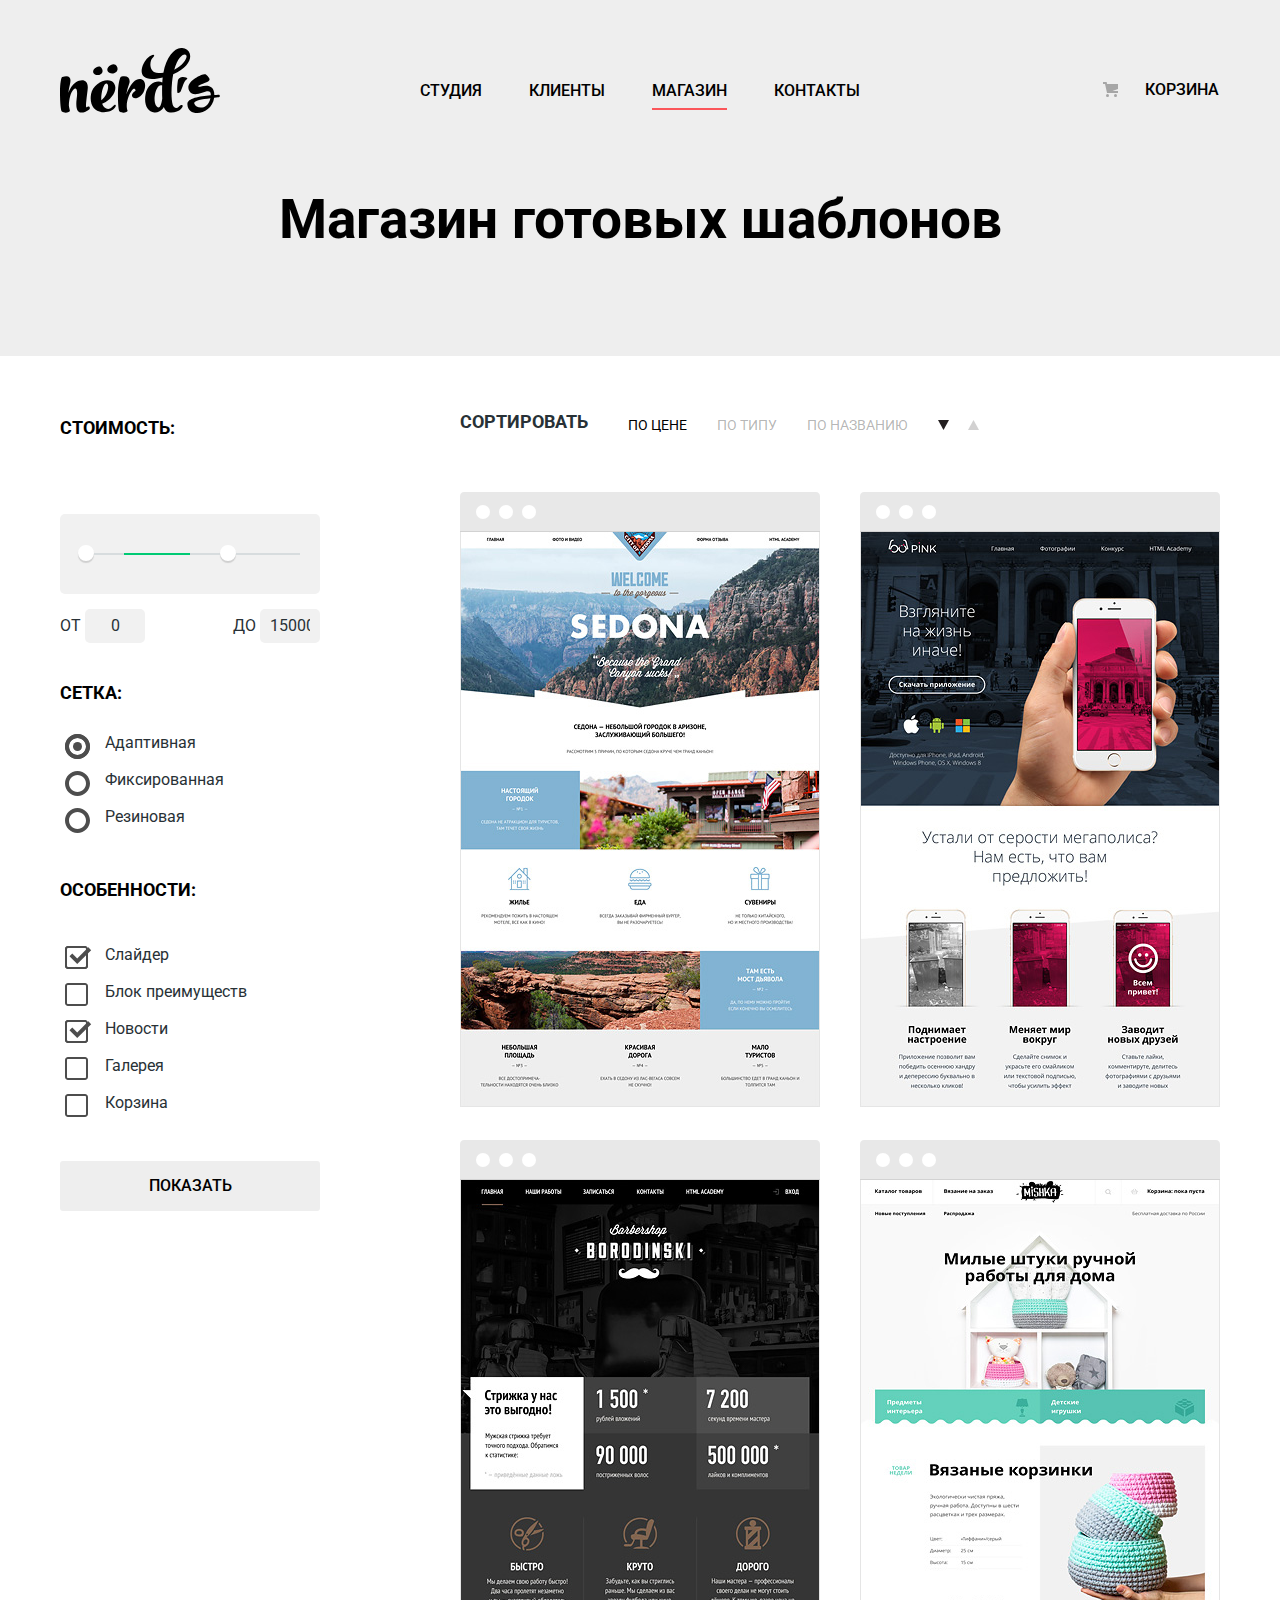
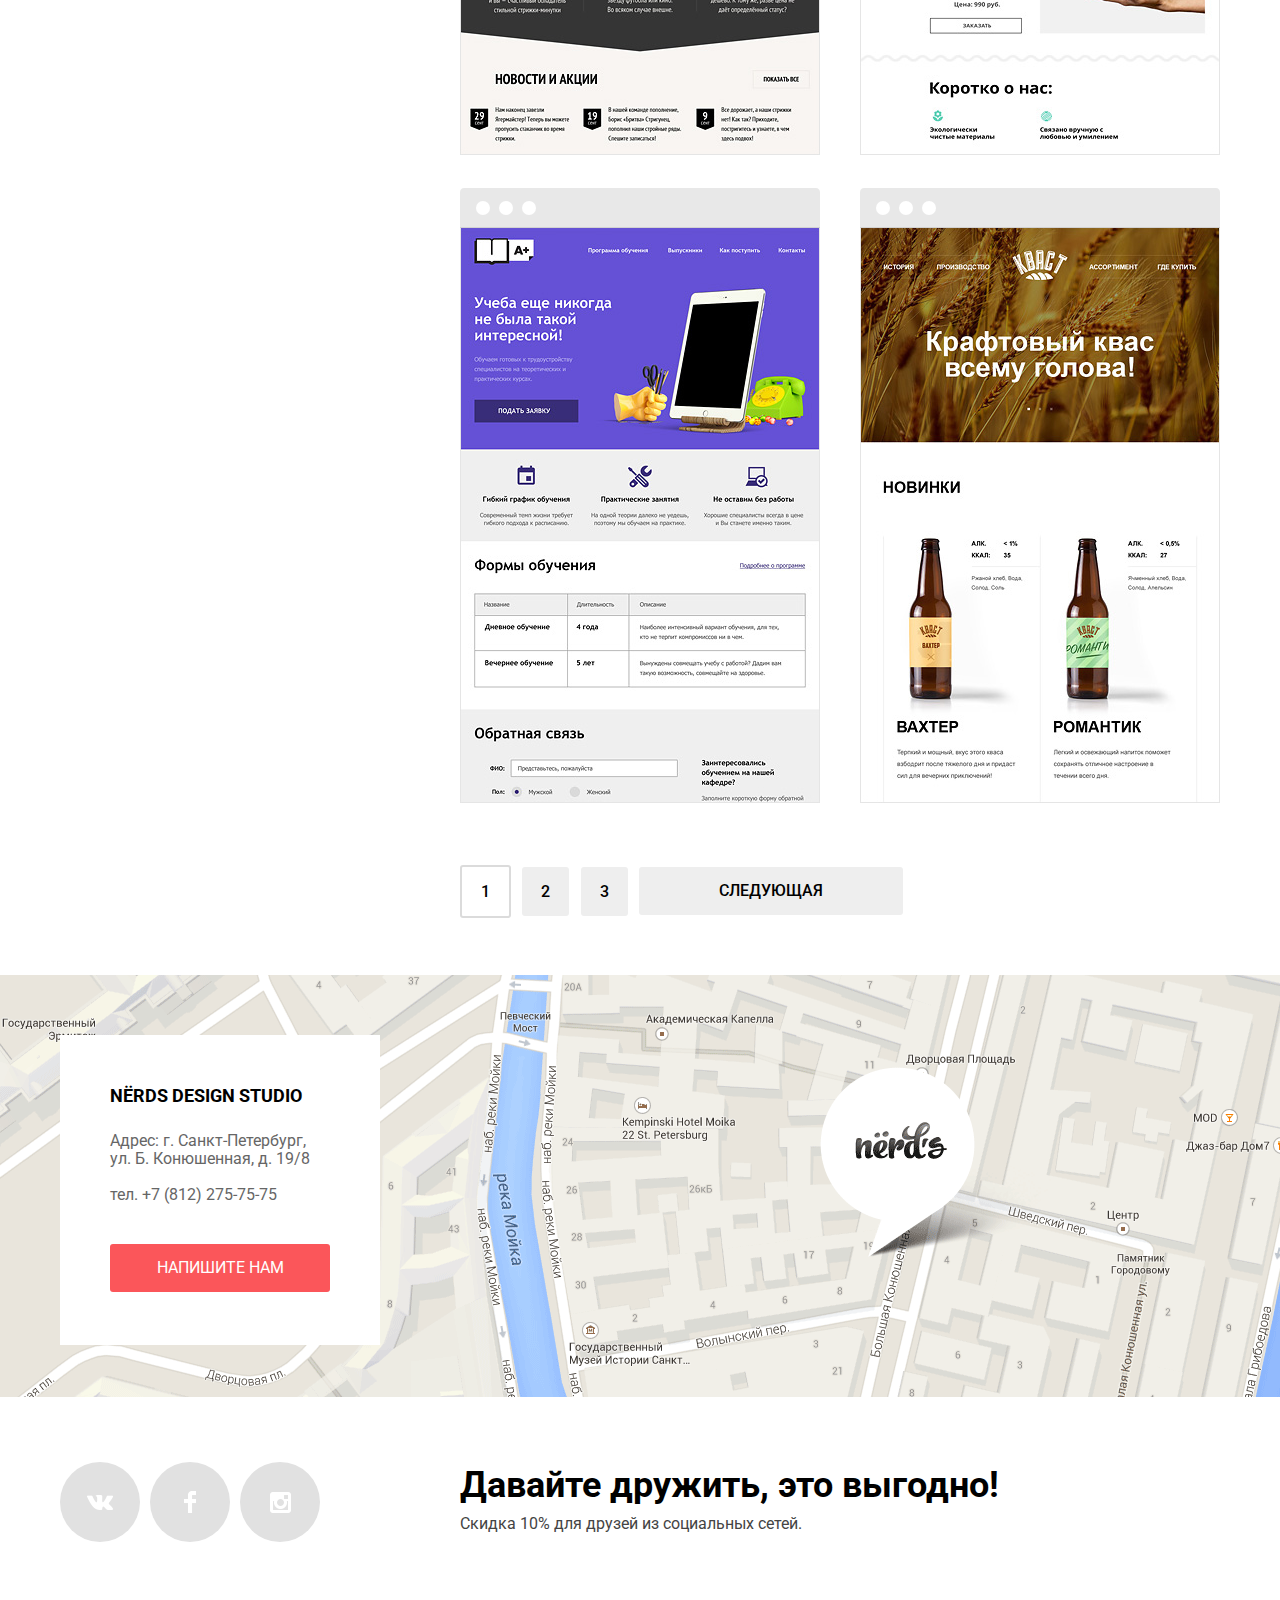
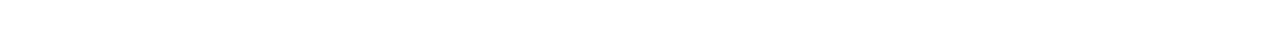
==== catalog.html @ 0da01874 "поправила по замечаниям" ====
<!DOCTYPE html>
<html lang="ru">
  <head>
    <meta charset="utf-8">
    <title>HTML Academy: Нёрдс</title>
    <link href="https://fonts.googleapis.com/css?family=Roboto:400,500,700&amp;subset=cyrillic" rel="stylesheet">
    <link href="css/normalize.css" rel="stylesheet">
    <link href="css/style.css" rel="stylesheet">
  </head>
  <body class="inner-page">
    <header class="main-header">


      <nav class="main-nav container">
        <a class="main-header-logo" href="index.html">
          <img src="img/nerds-logo.svg" width="160" height="65" alt="Логотип студии Нёрдс" >
        </a>
        <ul class="site-nav">
          <li><a href="studio.html">Студия</a></li>
          <li><a href="clients.html">Клиенты</a></li>
          <li class="site-navigation-current"><a href="catalog.html">Магазин</a></li>
          <li><a href="contacts.html">Контакты</a></li>
        </ul>
        <ul class="user-nav">

          <li class="cart"><a class="login-link" href="cart.html">Корзина</a></li>
        </ul>
      </nav>
    </header>

    <main>
      <h1 class="page-title">Магазин готовых шаблонов</h1>
      <div class="container-wrapp container">
        <section class="filters">
          <div class="filters-form">

            <form class="sort-site" name="price" action="https://echo.htmlacademy.ru" method="post">
              <fieldset class="filters-cost-site">
              <legend><h2>Стоимость:</h2></legend>
              <div class="range-filter">
                <div class="range-controls">
                  <div class="scale">
                    <div class="bar" style="margin-left: 20%; width: 30%"></div>
                  </div>
                  <div class="toggle toggle-min"></div>
                  <div class="toggle toggle-max"></div>
                </div>
                <div class="price-controls">
                  <label class="min-price">от <input name="min-price" type="text" value="0"></label>
                  <label class="max-price">до <input name="max-price" type="text" value="15000"></label>
                </div>
              </div>
            </fieldset>

            <fieldset class="filters-site-type">
              <legend><h2>Сетка:</h2></legend>
              <ul>
                <li class="site-type">
                    <input class="visually-hidden filter-input filter-input-radio"" type="radio" name="site-type-check" id="site-adapt" value="adapt" checked>
                    <label class="filters-radio" for="site-adapt"><span class="radio-indicator">Адаптивная</span ></label>
                </li>
                <li class="site-type">
                    <input class="visually-hidden filter-input filter-input-radio" type="radio" name="site-type-check" id="site-fix" value="fix">
                    <label class="filters-radio" for="site-fix"><span class="radio-indicator">Фиксированная</span></label>
                </li>
                <li class="site-type">
                    <input class="visually-hidden filter-input filter-input-radio" type="radio" name="site-type-check" id="syte-elastic" value="elastic">
                    <label class="filters-radio" for="syte-elastic">Резиновая</label>
                </li>
              </ul>
            </fieldset>

            <fieldset class="filters-features">
              <legend><h2>Особенности:</h2></legend>
              <ul>
                <li class="site-type">
                 <input class="visually-hidden filter-input filter-input-checkbox" type="checkbox" name="features-slider" id="filters-features-slider" checked>
                 <label for="filters-features-slider">Слайдер</label>
                </li>
                <li class="site-type">
                  <input class="visually-hidden filter-input filter-input-checkbox" type="checkbox" name="features-featuresblock" id="filters-features-featuresblock">
                  <label for="filters-features-featuresblock">Блок преимуществ</label>
                </li>
                <li class="site-type">
                  <input class="visually-hidden filter-input filter-input-checkbox" type="checkbox" name="features-news" id="filters-features-news" checked>
                  <label for="filters-features-news">Новости</label>
                </li>
                <li class="site-type">
                  <input class="visually-hidden filter-input filter-input-checkbox" type="checkbox" name="features-galery" id="filters-features-galery">
                  <label for="filters-features-galery">Галерея</label>
                </li>
                <li class="site-type">
                  <input  class="visually-hidden filter-input filter-input-checkbox" type="checkbox" name="features-cart" id="filters-features-cart">
                  <label for="filters-features-cart">Корзина</label>
                </li>
              </ul>
            </fieldset>

          <button type="submit" class="button button-grey">ПОКАЗАТЬ</button>
          </form>
        </div>

      </section>



      <section class="catalog">
        <h2 class="visually-hidden">Список макетов</h2>

        <div class="filters-catalog-wrapp">
          <div class="filters-sort">
            <p>Сортировать</p>
            <ul class="filters-sort-list">
              <li class="current-filtr"><a href="#">По цене</a></li>
              <li><a href="#">По типу</a></li>
              <li><a href="#">По названию</a></li>
              <li class="current-filtr"><a class="down" href="#"></a></li>
              <li><a class="up" href="#"></a></li>
            </ul>
          </div>


          <ul class="catalog-list">
            <li class="catalog-item">
              <img src="img/img-sedona.jpg" width="360" height="576" alt="Макет Sedona, сайт для туристов">
              <div class="catalog-modal">
                  <a href="catalog-item.html"><h3>Sedona</h3></a>
                  <p>Информационный сайт <br> для туристов</p>
                  <a class="button  button-red" href="#">9 900 РУБ.</a>
              </div>
            </li>

            <li class="catalog-item">
              <img src="img/img-pink.jpg" width="360" height="576" alt="Макет Pink APP, продуктовый лендинг приложений">
              <div class="catalog-modal">
                  <a href="catalog-item.html"><h3>Pink APP</h3></a>
                  <p>Продуктовый лендинг<br>
                   приложения для iOS и Android</p>
                  <a class="button button-red" href="#">9 900 РУБ.</a>
              </div>
            </li>

            <li class="catalog-item">
              <img src="img/img-barbershop.jpg" width="360" height="576" alt="Макет Barbershop,сайт салона красоты для мужчин">
              <div class="catalog-modal">
                  <a href="catalog-item.html"><h3>Barbershop</h3></a>
                  <p>Сайт салоны красоты. <br> Для мужчин, да.</p>
                  <a class="button button-red" href="#">9 900 РУБ.</a>
              </div>
            </li>

            <li class="catalog-item">
              <img src="img/img-mishka.jpg" width="360" height="576" alt="Макет MISHKA, интернет-магазин вязаных игрушек">
                <div class="catalog-modal">
                  <a href="catalog-item.html"><h3>MISHKA</h3></a>
                  <p>Интернет-магазин <br>вязаных игрушек</p>
                  <a class="button button-red" href="#">9 900 РУБ.</a>
                </div>
            </li>

            <li class="catalog-item">
              <img src="img/img-aplus.jpg" width="360" height="576" alt=" Макет A Plus, лендинг курсов повышения квалификации">
              <div class="catalog-modal">
                  <a href="catalog-item.html"><h3>A Plus</h3></a>
                  <p>Лендинг курсов повышения <br>квалификации</p>
                  <a class="button button-red" href="#">9 900 РУБ.</a>
              </div>
            </li>

            <li class="catalog-item">
              <img src="img/img-kvast.jpg" width="360" height="576" alt="Макет Кваст, промосайт производителя кваса">
              <div class="catalog-modal">
                  <a href="catalog-item.html"><h3>КВАСТ</h3></a>
                  <p>Промо-сайт производителя <br>крафтового кваса</p>
                  <a class="button button-red" href="#">9 900 РУБ.</a>
              </div>
            </li>
          </ul>

          <ul class="pagination-list">
            <li class="pagination-item pagination-item-current"><a href="#">1</a></li>
            <li class="pagination-item"><a href="#">2</a></li>
            <li class="pagination-item"><a href="#">3</a></li>
            <li class="pagination-item"><a class="last-item" href="#">Следующая </a></li>
          </ul>
        </div>
      </section>
</div>





      <div class="contacts-info">
        <div class="container container-relative">

          <div class="adress">
              <h2 class="visually-hidden">Контактная информация</h2>
              <b>NЁRDS DESIGN STUDIO</b>
              <p> Адрес: г. Санкт-Петербург,<br>
               ул. Б. Конюшенная, д. 19/8<br>
               <br>
               тел. +7 (812) 275-75-75
              </p>
              <a class="button button-adres" href="#">Напишите нам</a>
          </div>
        </div>

        <img  src="img/nerds-map.png" width="1440" height="422" alt="Карта проезда" >
      </div>

    </main>

    <footer class="main-footer container">
      <div class="footer-wrap">

          <ul class="footer-social">
              <li><a class="social-button vk-icon" href="#">
                <p class="visually-hidden">Вконтакте</p></a>
              </li>
              <li><a class="social-button fb-icon" href="#">
                <p class="visually-hidden">Фейсбук</p></a>
              </li>
              <li><a class="social-button insta-icon" href="#">
                 <p class="visually-hidden">Инстаграм</p></a>
              </li>
          </ul>

        <div class="footer-friends-sale">
         <p class="footer-friends">Давайте дружить, это выгодно!</p>
         <p class="footer-sale">Скидка 10% для друзей из социальных сетей.</p>
        </div>
      </div>
    </footer>

    <section class="modal form-post">
      <div class="modal-wrap">
        <h2>Напишите нам</h2>
        <button class="modal-close" type="button"><span class="visually-hidden">Закрыть</span></button>
      </div>

      <form class="form-post-list" action="https://echo.htmlacademy.ru" method="post">
        <div class="form-post-wrapp">
          <p class="post-item">
            <label for="user-name">Ваше имя:</label>
            <input type="text" name="user-name" id="user-name"  autofocus placeholder="Имя Фамилия" >
          </p>

          <p class="post-item">
            <label for="user-mail">Ваш e-mail:</label>

            <input type="email" name="user-mail" id="user-mail" placeholder="email@example.com">
          </p>
      </div>

        <p class="post-item">
          <label for="text-letter">Текст письма:</label>

          <textarea name="text-letter" id="text-letter" rows="4" placeholder="В свободной форме"></textarea>
        </p>

        <button class="button button-post" type="submit" name="form-post" value="Отправлено из почтовой формы сайта">Отправить</button>
      </form>


    </section>


  </body>
</html>
---- css/style.css ----
body {
  margin: 0;
  padding: 0;
  min-width: 1180px;
  font-family: 'Roboto', Arial, sans-serif;
  font-size: 16px;
  line-height: 24px;
  font-weight: 400;
  color: #283136;
}
        *,
*::before,
  *::after {
 box-sizing: inherit;
}

a {
  text-decoration: none;
}

.main-header {
  background: #eeeeee;
  width: 100%;
  padding-top: 33px;
  margin: auto;
}
.container {
  width: 1180px;
  padding: 10px;
  margin: 0 auto;

  box-sizing: border-box;
}

.main-nav {
  font-size: 16px;
  line-height: 30px;
  font-weight: 500;
  color: #000000;
  display: flex;
  /*align-items: center;*/
  justify-content: space-between;
  padding-top: 15px;
  margin: auto;
  /*outline: 2px solid black;*/
 }

.main-nav a {
  color: #000000;
}

.main-header-logo {
  width: 160px;
  height: 65px;
  margin-bottom: 0px;
}

.site-nav {
  width: 480px;
  display: flex;
  padding-top: 28px;
  padding-left: 0;
  padding-right: 40px;
  justify-content: space-between;
  /*align-items: flex-end;*/
}

.user-nav {
  width: 120px;
  padding-top: 27px;
  padding-left: 0;
  display: block;
  justify-content: space-between;
}
.user-nav li{
  width: 100%;
}

.site-nav,
.user-nav {
  position: relative;
  display: flex;
  justify-content: space-between;
  list-style: none;
  text-transform: uppercase;
  margin: 0;
  /*padding: 0;*/
}

.site-nav a,
.user-nav a {
  color: #000000;
}

.site-navigation-current {
  color: #000000;
}

.site-navigation-current {
  position: relative;
}

.site-navigation-current a[href] {
  pointer-events: none;
}

.site-navigation-current::after {
  content: "";

  position: absolute;
  right: 20px;
  bottom: 3px;
  left: 0;

  width: 100%;
  height: 2px;

  background-color: #fb565a;
}

.site-nav a:hover,
.user-nav a:hover {
  color: #fb565a;
}

.site-nav a:active,
.site-nav a:focus,
.user-nav a:active,
.user-nav a:focus {
 color: rgba(0, 0, 0, 0.302);
}

.main-header-logo:hover {
  opacity: 0.8;
}

.main-header-logo:active,
.main-header-logo:focus {
  opacity: 0.3;
}

.user-nav .login-link{
  position: relative;
  padding-left: 45px;
 /* padding: 30px;*/
}

.login-link::before {
  content: "";
  position: absolute;
  top: 2px;
  left: 3px;

  width: 17px;
  height: 17px;

  background-image: url("../img/cart-icon.svg");
  background-repeat: no-repeat;
  background-position: 0 0;
}

/*Слайдер*/

.motto {
  position: relative;
  background-color: #eeeeee;

}
.motto-wrap {
  margin-bottom: 60px;
}

.motto-controls {
  position: absolute;
  left: 50%;
  bottom: 115px;
  z-index: 100;

  width: 160px;
  height: 18px;

  text-align: center;
  font-size: 0;
  transform: translateX(-50%);
}

.motto-controls label{
  position: relative;

  display: inline-block;
  width: 18px;
  height: 18px;
  padding: 8px;

  border-radius: 50%;
  cursor: pointer;
  box-sizing: content-box;
}

.motto-controls label::after {
  content: "";

  position: absolute;
  top: 8px;
  left: 8px;
  z-index: 1;

  width: 18px;
  height: 18px;

  background: #ffffff;
  border-radius: 50%;
  box-sizing: content-box;
}

.motto-list {
  margin: 0px;
  padding: 0px;

  list-style: none;
}

.motto-list-item{
  display: none;
  padding: 59px 0 85px 0;
}

.motto-list-item:nth-child(1) {
  background-image: url("../img/slide1.png");
  background-repeat: no-repeat;
  background-position: 93% 0px;
}
.motto-list-item:nth-child(2) {
  background-image: url("../img/slide2.png");
  background-repeat: no-repeat;
  background-position: 100% 0;
}

.motto-list-item:nth-child(3) {
  background-image: url("../img/slide3.png");
  background-repeat: no-repeat;
  background-position: 100% 20px;
}

#product-1:checked ~ .motto-list .motto-list-item:nth-child(1) {
  display: block;
}

#product-2:checked ~ .motto-list .motto-list-item:nth-child(2) {
  display: block;
}

#product-3:checked ~ .motto-list .motto-list-item:nth-child(3) {
  display: block;
}

#product-1:checked ~ .motto-controls .motto-controls-item--1::before,
#product-2:checked ~ .motto-controls .motto-controls-item--2::before,
#product-3:checked ~ .motto-controls .motto-controls-item--3::before {
  content: "";
  position: absolute;
  left: 50%;
  top: 50%;
  z-index: 2;
  width: 4px;
  height: 4px;
  margin: -4px;
  background-color: inherit;
  border: 2px solid #c1c1c1;
  border-radius: 50%;
  box-sizing: content-box;
}

.motto-header {
  max-width: 600px;
  margin: 0px;
  margin-bottom: 27px;

  font-size: 55px;
  font-weight: 500;
  line-height: 55px;

}
.motto-list-item p{
  max-width: 430px;
  margin: 0px;
  margin-bottom: 38px;
}

.motto-btn {
  display: block;
  width: 240px;
  padding: 13px 0;

  font: inherit;
  font-size: 16px;
  line-height: 18px;

  color: #ffffff;
  text-transform: uppercase;
  text-align: center;
  text-decoration: none;

  background-color: #fb565a;
  border-radius: 3px;
  border: none;

}

.motto-btn:hover,
.motto-btn:focus {
  background-color: #e74246;
}

.motto-btn:active {
  color: rgba(255, 255, 255, 0.302);
  background-color: #d7373b;
  box-shadow: 0 3px rgba(0, 0, 0, 0.1) inset;
}

/*второй этаж*/

.service {
  list-style: none;
  text-align: left;
  margin-bottom: 105px;
}

.service-list {
  width: 1100px;
  display: flex;
  list-style: none;
  margin-left: 0px;
  margin-top: 0px;
  margin-bottom: 0px;
  padding: 0px;
  justify-content: space-between;
  }

.service-list-item {
  display: flex;
  width: 300px;
  flex-direction: column;
  margin-right: 3px;
}


/*.service-list-item h3{

}*/
.service-list-item img{
  margin-bottom: 25px;
}

.service-header {

  margin: 0;
  margin-bottom: 15px;
  font-size: 24px;
  line-height: 30px;
  color: rgb(0, 0, 0);
  font-weight: bold;
  text-transform: uppercase;
}
.service-list-item p{
  margin-top:0px;
  margin-bottom: 32px;
  /*padding-left: 2px;*/
}



.button {
  display: block;
  width: 160px;

  padding: 13px 0;
  font: inherit;
  font-size: 16px;
  line-height: 18px;
  font-weight: 500;

  color: #ffffff;
  text-transform: uppercase;
  text-align: center;
  text-decoration: none;


  background-color: #fb565a;
  border-radius: 3px;
  border: none;

}

.button-red {
  font: inherit;
  color: #ffffff;
  background-color: #fb565a;
}

.button-red:hover,
.button-red:focus {
  background-color: #e74246;
}
.button-red:active {
  color: rgba(0, 0, 0, 0.302);
  background-color: #d7373b;
  box-shadow: inset 0 3px ;
}

.button-green {
  font: inherit;
  color: #ffffff;
  background-color: #00ca74;
}
.button-green:hover,
.button-green:focus {
  background-color: #00bc6c;
}
.button-green:active {
  color: rgba(0, 0, 0, 0.302);
  background-color: #00aa62;
  box-shadow: inset 0 3px #009958;
}

.button-yellow {
  font: inherit;
  color: #ffffff;
  background-color: #efc84a;
}
.button-yellow:hover,
.button-yellow:focus {
  background-color: #eab534;
}
.button-yellow:active {
  color: rgba(0, 0, 0, 0.302);
  background-color: #e5a722;
  box-shadow: inset 0 3px #ce961f;
}


.about-facts-wrapp {
  display: flex;
  justify-content: space-between;
  position: relative;
  margin-bottom: 33px;
}
.about-facts-wrapp::before{
  content: "";
  position: absolute;
  bottom: 485px;
  left:0px;
  width: 100%;
  height: 2px;
  background-color:#f4f4f4;
}
.about {
  display: flex;
  flex-direction: column;
  width: 660px;
  padding-top: 30px;
  margin: 0px;
}
.about-header {
  font-weight: bold;
  font-size: 16px;
  line-height: 1.5;
  margin: 0px;
  margin-bottom: 25px;
  text-transform: uppercase;
  text-align: left;
}
.about p{
  margin:0px;
  margin-bottom: 37px;
}
.about-loud b {
  font-size: 45px;
  line-height: 45px;
  margin: 0px;
  margin-bottom: 30px;
  color: rgb(0, 0, 0);
  font-weight: bold;
  text-align: left;
}


.about-list{
  margin: 0;
  padding: 0px;
  list-style: none;
  position: relative;
}
.about-item {
  margin-left: 35px;
  margin-bottom: 24px;
}
.item1::before {
  content: "";
  position: absolute;
  top:11px;
  left:1px;
  width: 25px;
  height: 2px;
  background-color: red;
}
.item2::before {
  content: "";
  position: absolute;
  top:58px;
  left:1px;
  width: 25px;
  height: 2px;
  background-color: red;
}
.item3::before {
  content: "";
  position: absolute;
  top:106px;
  left:1px;
  width: 25px;
  height: 2px;
  background-color: #fb565a;
}

/*.facts-wrapp{
  margin-bottom: 98px;
  /*outline: 2px solid red;*/
}*/

.facts {
  width: 360px;
}
.facts img{
  margin-bottom: 26px;
  padding: 0;
  padding-bottom: 8px;

}

.facts p{
  font-size: 16px;
  line-height: 24px;
  color: rgb(0, 0, 0);
  font-weight: bold;
  margin: 0px;
  margin-bottom: 25px;
  text-align: center;
  text-transform: uppercase;
}
.percent {
  font-size: 25px;
}
.facts-list {
  width: 360px;
}
.facts-list th{
  width: auto;
  font-size: 45px;
  line-height: 10.6px;
  color: rgb(0, 0, 0);
  font-weight: bold;
  margin-top: 0px;
  padding: 30px 0px;
  margin-bottom: 28px;
  text-align: left;


}

.facts-list td {
  padding-top: 7px;
  font-size: 16px;
  line-height: 18px;
  color: #283136;
  width: 121px;

}


.partners{
  margin-bottom: 40px;
}

.partners-list {
  list-style: none;
  position: relative;
  width: 100%;
  margin: 0px;
  margin-right: 0px;
  padding-top: 0px;
  padding-right: 0px;
  padding-bottom: 0px;
  padding-left: 0px;
  display: flex;
  justify-content: space-between;
  align-items: center;
}
.partners-list::after{
  content: "";
  position: absolute;
  bottom: 5px;
  left:0px;
  width: 100%;
  height: 2px;
  background-color:#f4f4f4;
}
.partners-list::before{
  content: "";
  position: absolute;
  top: -3px;
  left:0px;
  width: 100%;
  height: 2px;
  background-color:#f4f4f4;
}

.partners-item{
  display: flex;
  position: relative;
}
.logo1::before {
  content: "";
  position: absolute;
  top:61px;
  left: 277px;
  width: 2px;
  height: 51px;
  background-color:#f4f4f4;
}
.logo2::before {
  content: "";
  position: absolute;
  top:61px;
  left: 277px;
  width: 2px;
  height: 51px;
  background-color:#f4f4f4;
}
.logo3::before {
  content: "";
  position: absolute;
  top: 61px;
  left: 277px;
  width: 2px;
  height: 51px;
  background-color:#f4f4f4;

}
.partners-logo {
  display: block;
  opacity: 0.2;
}

.partners-logo:hover {
  opacity: 1;
}

.partners-logo:active,
.partners-logo:focus {
  opacity: 0.1;
}



.container-relative {
   position: relative;
}

.adress {
  box-sizing: border-box;
  width: 320px;
  height: 310px;
  padding: 46px 50px;
  position: absolute;
  top: 80px;
  background: #ffffff;
}

.contacts-info{

  margin-bottom: 48px;
}
.contacts-info img {
  overflow: hidden;
  background-position: center;
}
.adress b {
  display: block;
  margin-bottom: 21px;
  font-size: 18px;
  line-height: 30px;
  color: rgb(0, 0, 0);
  font-weight: bold;
  text-transform: uppercase;
  text-align: left;
}

.adress p{
  font-size: 16px;
  line-height: 18px;
  color: #666666;
  margin: 0px;
  margin-bottom: 40px;
}
.button-adres{
   display: block;
  width: 220px;
  padding: 15px 0;

  font: inherit;
  font-size: 16px;
  line-height: 18px;

  color: #ffffff;
  text-transform: uppercase;
  text-align: center;
  text-decoration: none;

  background-color: #fb565a;
  border-radius: 3px;
  border: none;

}

.button-adres:hover,
.button-adres:focus {
  background-color: #e74246;
}

.button-adres:active {
  color: rgba(255, 255, 255, 0.302);
  background-color: #d7373b;
  box-shadow: 0 3px rgba(0, 0, 0, 0.1) inset;
}


.footer-wrap {
  display: flex;
  justify-content: space-between;
  width: 960px;
}
.footer-social {
  position: relative;
  list-style: none;
  display: flex;
  flex-wrap: wrap;
  justify-content: space-between;
  width: 260px;
  margin: 0;
  padding: 0;
}

.social-button{
  display: flex;
  align-items: center;
  justify-content: center;
  width: 80px;
  height: 80px;
  background-color: #e1e1e1;
  border-radius: 50%;
}
.social-button a {
  color: #e1e1e1;
}
.vk-icon::before{
  content: "";
  position: absolute;

  width: 26px;
  height: 15px;

  background-image: url("../img/vk-icon.png");

}

.fb-icon::before{
  content: "";
  position: absolute;

  width: 12px;
  height: 22px;

  background-image: url("../img/fb-icon.png");

}

.insta-icon::before{
  content: "";
  position: absolute;

  width: 21px;
  height: 21px;

  background-image: url("../img/insta-icon.png");

}

.social-button:hover,
.social-button:focus {
  background-color: #e74246;
}

.social-button:active{
  background-color: #d7373b;
  box-shadow: inset 0 5px #c13135;
}


.social-button:focus::before,
.social-button:active::before {
  opacity:0.3;
}

.footer-friends-sale{
  width: 560px;
  padding-top: 5px;
  text-align: left;

}

.footer-friends {
  font-size: 36px;
  line-height: 36px;
  color: rgb(0, 0, 0);
  font-weight: bold;
  margin-bottom: 10px;
  margin-top: 0px;
 }

.footer-sale {
  font-size: 16px;
  line-height: 22px;
  color:#444444;
  margin-top: 0px;
  margin-bottom: 87px;
}

/*Всплывающая почтовая форма*/
.form-post {
  display: none;
  position: fixed;
  box-sizing: border-box;
  top: 40px;
  left: 50%;
  margin-left: -449px;
  width: 960px;
  height: 600px;
  padding: 68px 98px;
  background-color: #ffffff;
  box-shadow: 0 0 50px rgba(0, 0, 0, 0.7);

}
.modal-wrap {
  width: 780px;
  display: flex;
  justify-content: space-between;
  margin-bottom: 40px;
}


.modal-close {
  position: absolute;
  top: 49px;
  right: 33px;
  padding: 30px 80px;
  width: 21px;
  height: 21px;

  border: 0;

  cursor: pointer;
  background-color: transparent;
}

.modal-close::before {
  content: "";

  position: absolute;
   width: 21px;
  height: 21px;
  background-image: url("../img/close-cross.svg");
  background-color: #ffffff;
  opacity:0.3;
}
.modal-close:hover::before,
.modal-close:focus::before {
  opacity: 1;
}

.form-post h2{
  font-size: 45px;
  line-height: 45px;
  text-align: left;
  margin:0;

}
.form-post-wrapp {

  width: 760px;
  display: flex;
  justify-content: space-between;
  margin-bottom: 35px;

}
.post-item {
  margin: 0;
  padding: 0;
}

.post-item input[type="text"],
.post-item input[type="email"] {
  display: flex;
  flex-wrap: wrap;
  margin: 0;
  width: 360px;
  padding-top: 10px;
  padding-left: 12px;
  padding-right: 15px;
  padding-bottom: 10px;

  font: inherit;

}
.post-item label{
  display: block;
  margin-bottom: 10px;
  font-size: 16px;
  line-height: 18px;
  font-weight: bold;
  color: #000000;
}
.post-item input {
  background-color: transparent;
  border: 2px solid #d7dcde;
}
.post-item input:hover
{
  border: 2px solid #b4b9bb;
  outline:none;
}
.post-item input:focus,
.post-item input:active {
  border: 2px solid #000000;
  outline:none;
}
.post-item input:invalid {
  border: 2px solid #e74246;
  color: #e74246;
}

.post-item textarea{
  box-sizing: border-box;
  width: 760px;
  padding-top: 9px;
  padding-left: 15px;
  padding-right: 15px;
  padding-bottom: 9px;
  margin-bottom: 39px;
  color: #000000;
  font: inherit;

  background-color: transparent;
  border: 2px solid #d7dcde;
}
textarea::placeholder {
  color: #444444;
}
.post-item textarea:hover {
  border: 2px solid #b4b9bb;
  outline:none;
}
.post-item textarea:focus,
.post-item textarea:active {
  border: 2px solid #000000;
  outline:none;
}


.button-post {
  display: block;
  width: 260px;
  padding: 13px 0;

  font: inherit;
  font-size: 16px;
  line-height: 18px;

  color: #ffffff;
  text-transform: uppercase;
  text-align: center;
  text-decoration: none;

  background-color: #fb565a;
  border-radius: 3px;
  border: none;

}

.button-post:hover,
.button-post:focus {
  background-color: #e74246;
}

.button-post:active {
  color: rgba(255, 255, 255, 0.302);
  background-color: #d7373b;
  box-shadow: 0 3px rgba(0, 0, 0, 0.1) inset;
}

/*страница каталога*/

.page-title {
  font-size: 55px;
  color: #000000;
  width: 100%;
  line-height: 55px;
  margin-top: 0px;
  margin-bottom: 47px;
  padding-top: 69px;
  padding-bottom: 109px;
  text-align: center;
  background-color: #eeeeee;
}


.filters {
  margin-right: 10px;
}


.filters-cost-site {
  margin: 0;
  padding: 0;

  border: none;
}


.filters-form{
  display: flex;
  width: 260px;
  flex-direction: column;
 }
/*пример с демо*/

.filters fieldset {
  border: none;
  padding: 0;
  margin: 0;
  margin-bottom: 30px;
}
.filters fieldset:first-child {
  margin-bottom: 35px;
}

.filters legend {
  margin-bottom: 26px;

  font-size: 24px;
  line-height: 30px;
}
.filters ul {
  padding: 0;
  margin: 0;
  list-style: none;
  line-height: 18px;
}
.site-type {
  margin-bottom: 19px;
  padding-left: 45px;

}
.site-type label {
  position: relative;

  display: block;

  cursor: pointer;
  /*user-select: none;*/
}

.filter-input:hover + label,
.filter-input:focus + label {
  /*color: #663d15;*/
}
.filter-input-checkbox + label::before {
  content: "";
  position: absolute;
  left: -40px;
  top: 0;

  width: 23px;
  height: 23px;
  background-image: url("../img/checkbox-off.svg");
  background-repeat: no-repeat;
  background-position: 0 0;
}

.filter-input-checkbox:checked + label::after {
  content: "";

  position: absolute;
  left: -40px;
  top: 0;

  width: 27px;
  height: 23px;

  background-image: url("../img/checkbox-on.svg");
  background-repeat: no-repeat;
  background-position: 0 0;
}

.filter-input:disabled + label {
  color: #000000;

  opacity: 0.5;
}
.filter-input-radio + label::before {
  content: "";

  position: absolute;
  left: -40px;
  top: 0;

  width: 25px;
  height: 25px;

  background-image: url("../img/radio-off.svg");
  background-repeat: no-repeat;
  background-position: 0 0;
}

.filter-input-radio:checked + label::after {
  content: "";

  position: absolute;
  left: -40px;
  top: 0;

  width: 25px;
  height: 25px;

  background-image: url("../img/radio-on.svg");
  background-repeat: no-repeat;
  background-position: 0 0;
}


/*фильтр стоимости*/

.range-filter {
  width: 260px;
  /*margin-top: 38px;*/
}

.filter-cost-site legend {
  font-size: 18px;
  line-height: 24px;
  text-transform: uppercase;
  font-weight: 700;
}


.range-controls {
  position: relative;

  height: 80px;
  margin-bottom: 15px;
  padding-top: 39px;
  padding-right: 20px;
  padding-left: 20px;

  background-color: #f1f1f1;

  border-radius: 5px;
}

.range-controls .scale {
  height: 2px;

  background: #d7dcde;
}

.range-controls .bar {
  width: 70%;
  height: 2px;

  background: #00ca74;
}

.range-controls .toggle {
  position: absolute;
  top: 31px;
  left: 0;

  width: 4px;
  height: 4px;
  padding: 0;

  border: 8px solid #ffffff;
  background-color: #ababab;
  box-shadow: 0 2px 1px 0 #cfcfcf;
  border-radius: 50%;
  cursor: pointer;
}

.range-controls .toggle-min {
  left: 18px;
}

.range-controls .toggle-max {
  left: 160px;
}
.price-controls {
  font-size: 0;
}

.price-controls label {
  display: inline-block;
  width: 50%;

  font-size: 16px;
  text-transform: uppercase;
}
.price-controls input {
  width: 60px;
  padding: 8px 10px;

  font-family: Roboto, Arial, sans-serif;
  font-size: 16px;
  text-align: center;
  color: #283136;

  border: none;
  border-radius: 5px;
  background: #f1f1f1;
}

.max-price {
  text-align: right;
}
.sort-site {
  position: relative;
}


.button-grey {
    font: inherit;
    font-size: 16px;
    line-height: 18px;
    font-weight: 500;
    text-align: center;
    color: #000000;
    width: 260px;
    height: 50px;
    vertical-align: middle;
    text-transform: uppercase;
    background-color: #eeeeee;
}
.button-grey:hover,
.button-grey:focus{
  background-color: #dfdfdf;
}

.button-grey:active{
  background-color: #d5d5d5;
  color:rgba(0, 0, 0, 0.3);
  box-shadow: inset 0 3px ;
}


.filters fieldset{
  border: none;
}

.filters-site-type h2,
.filters-features h2,
.filters-cost-site h2 {
  margin-top: 0px;
  font-size: 18px;
  line-height: 30px;
  font-weight: bold;
  color: #000000;
  text-transform: uppercase;
}

.filters-cost-site h2 {
  margin-bottom: 45px;
  margin-top: 0px;
  padding: 0px;
}

.filters-site-type h2{
  margin-bottom: 0px;
}

/*каталог*/
.catalog {
  width: 760px;
  display: flex;
  flex-direction: column;
}
.catalog-list {
  list-style: none;

}
.filters-catalog-wrapp {
  width: 760px;
  display: flex;
  flex-direction: column;
  /*margin-left: 10px;*/
}
.filters-sort {
  width: 760px;
  display: flex;
  /*justify-content: space-between;*/
  align-items: center;
  margin-bottom: 96px;
  margin-top: 0px;

  font-size: 18px;
  line-height: 18px;
  font-weight: bold;
  text-transform: uppercase;
}
.filters-sort p{
  padding: 0px;
  margin: 0px;
  margin-bottom: 4px;
  margin-right: 30px;
}


.filters-sort-list{
  position: relative;
  list-style: none;
  width: 360px;
  padding: 0px;
  margin: 0px;

  display: flex;
  justify-content: space-between;
}
.filters-sort a{
  padding: 10px;
  font-size: 14px;
  line-height: 18px;
  font-weight: 400;
  color: rgba(0, 0, 0, 0.3);
  text-align: left;
  text-transform: uppercase;
}

.filters-sort-list a:hover,
.filters-sort-list a:focus {
  color: rgba(0, 0, 0, 0.6);
}

.filters-sort-list a:active {
  color: rgb(0, 0, 0);
}


.down::before {
  content: "";
  position: absolute;
  top: 5px;

  width: 11px;
  height: 10px;

  background-image: url("../img/icon-down-dir.svg");
  opacity: 0.2;
}
.down:hover::before,
.down:focus::before {
  opacity: 0.4;
}
.down:active::before {
  opacity: 1;
}

.up::before {
  content: "";
  position: absolute;
  top: 5px;

  width: 11px;
  height: 10px;

  background-image: url("../img/icon-up-dir.svg");
  opacity: 0.2;
}

.up:hover::before,
.up:focus::before {
  opacity: 0.4;
}
.up:active::before {
  opacity: 1;
}

.current-filtr a{
  color: #000000;
}
.current-filtr .up::before,
.current-filtr .down::before {
  opacity: 1;
}


.container-wrapp {
  display: flex;
  justify-content: space-between;
}

.catalog-list {
  width: 760px;
  display: flex;
  justify-content: space-between;
  flex-wrap: wrap;
  padding: 0px;
  margin: auto;
  margin-bottom: 5px;
}

.catalog-list h3 {
  font-size: 18px;
  line-height: 30px;
  font-weight: bold;
  color: #000000;
  text-transform: uppercase;
  text-align: center;
}

.catalog-item {
  position: relative;
  width: 360px;
  margin-bottom: 65px;
}
.catalog-item::before{
  content: "";
  position: absolute;
  width: 360px;
  height: 40px;
  background-image: url("../img/browser.svg");
  top:-39px;
  left:0;
  opacity: 0.12;
}

.catalog-item:hover::before,
.catalog-item:focus::before {
  opacity: 1;

}
.catalog-item:hover .catalog-modal,
.catalog-item:focus .catalog-modal {
  visibility: visible;
}
.model-page{

  flex-direction: column;
  width: 360px;

}

.catalog-modal {
  visibility: hidden;
  position: absolute;
  bottom: 10px;
  width: 360px;
  min-height: 230px;
  padding: 30px 60px 40px 60px;
  background-color: #eeeeee;

}

.catalog-item p{
  font-size: 16px;
  line-height: 18px;
  text-align: center;
  color: #666666;
  margin: auto;
  margin-bottom: 30px;
}
.catalog-list h3{
  margin:0;
  margin-bottom: 15px;
}
.catalog-item .button-red{
  width: 200px;
  margin: 0;
  margin-left: 20px;
  color: #ffffff;
}
.catalog-item .button-red:hover,
.catalog-item .button-red:focus {
  background-color: #e74246;
}
.catalog-item .button-red:active{
  background-color: #d7373b;
  box-shadow: inset 0 3px #c13135;
}


.pagination-list {
  list-style: none;
  display: flex;
  width: 443px;
  justify-content: space-between;
  margin-bottom: 30px;
  margin-top: 0px;
  padding: 0px;
  text-align: center;
}

.last-item{
  display: block;
  width: 264px;
  margin-top: -13px;
}

.pagination-item a{
  padding: 15px 19px;
  font-size: 16px;
  line-height: 18px;
  font-weight: 500;
  color: #000000;
  background-color: #eeeeee;
  border-radius: 3px;
  text-transform: uppercase;
}

.pagination-item a:hover,
.pagination-item a:focus {
  background-color: #dfdfdf;
}
.pagination-item a:active {
  color: rgba(0, 0, 0, 0.3);
  background-color: #d5d5d5;
  box-shadow: inset 0 3px ;
}
.pagination-item-current a{
  background-color: #ffffff;
  border: 2px solid #dbdbdb;
  color: #000000;
}

.visually-hidden:not(:focus):not(:active),
input[type="checkbox"].visually-hidden,
input[type="radio"].visually-hidden {
  position: absolute;

  width: 1px;
  height: 1px;
  margin: -1px;
  border: 0;
  padding: 0;

  white-space: nowrap;

  clip-path: inset(100%);
  clip: rect(0 0 0 0);
  overflow: hidden;
}
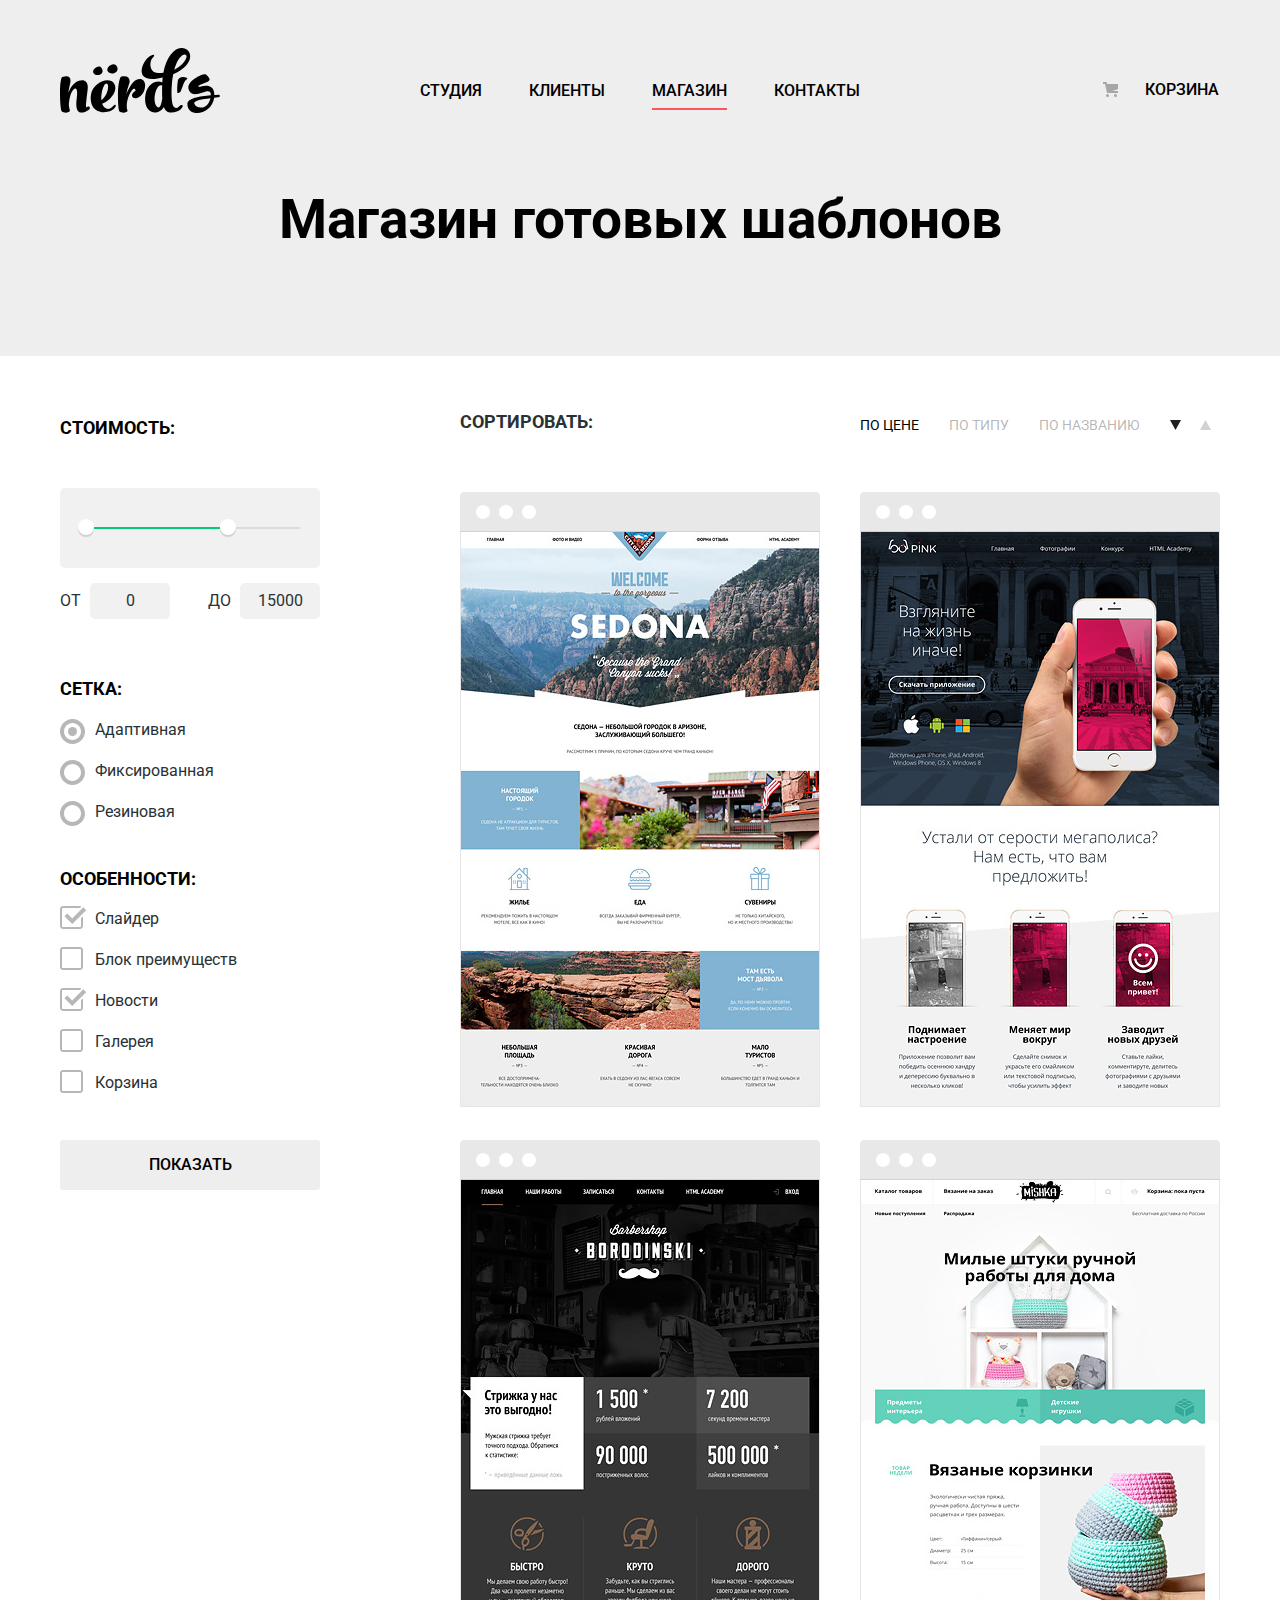
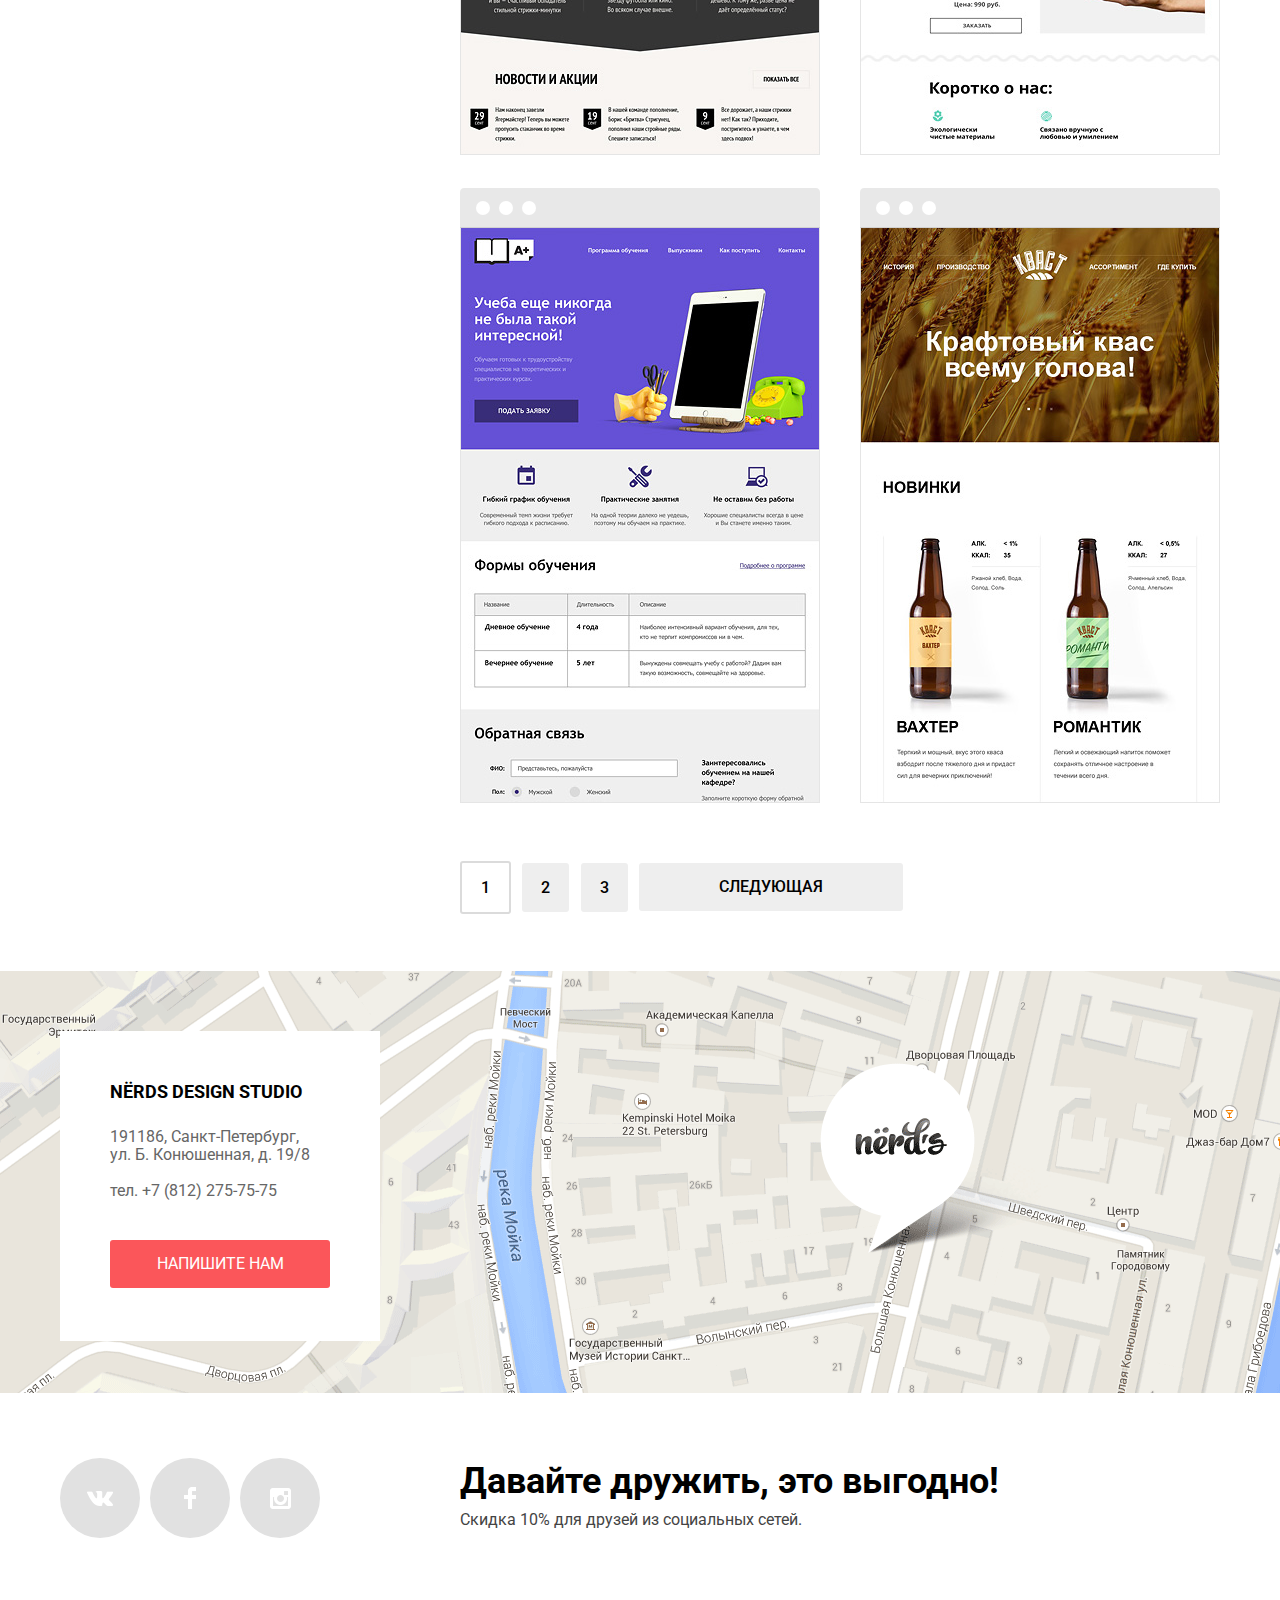
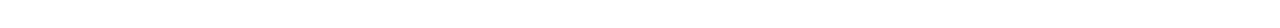
==== commit 4aede543: "еще поправила фильтр" ====
--- a/catalog.html
+++ b/catalog.html
@@ -40,7 +40,7 @@
               <div class="range-filter">
                 <div class="range-controls">
                   <div class="scale">
-                    <div class="bar" style="margin-left: 20%; width: 30%"></div>
+                    <div class="bar" style="width: 70%"></div>
                   </div>
                   <div class="toggle toggle-min"></div>
                   <div class="toggle toggle-max"></div>
@@ -109,7 +109,7 @@
 
         <div class="filters-catalog-wrapp">
           <div class="filters-sort">
-            <p>Сортировать</p>
+            <p>Сортировать:</p>
             <ul class="filters-sort-list">
               <li class="current-filtr"><a href="#">По цене</a></li>
               <li><a href="#">По типу</a></li>
@@ -196,9 +196,8 @@
 
           <div class="adress">
               <h2 class="visually-hidden">Контактная информация</h2>
-              <b>NЁRDS DESIGN STUDIO</b>
-              <p> Адрес: г. Санкт-Петербург,<br>
-               ул. Б. Конюшенная, д. 19/8<br>
+              <b>NЁRDS DESIGN STUDIO</b><p> 191186, Санкт-Петербург,<br>
+                ул. Б. Конюшенная, д. 19/8<br>
                <br>
                тел. +7 (812) 275-75-75
               </p>
--- a/css/style.css
+++ b/css/style.css
@@ -838,7 +838,7 @@
 
 /*Всплывающая почтовая форма*/
 .form-post {
-  display: none;
+  visibility: hidden;
   position: fixed;
   box-sizing: border-box;
   top: 40px;
@@ -1042,16 +1042,23 @@
   width: 260px;
   flex-direction: column;
  }
-/*пример с демо*/
+
 
 .filters fieldset {
   border: none;
   padding: 0;
   margin: 0;
-  margin-bottom: 30px;
+  margin-bottom: 20px;
 }
 .filters fieldset:first-child {
-  margin-bottom: 35px;
+  margin-bottom: 55px;
+}
+fieldset.filters-features {
+  margin-bottom: 25px;
+}
+
+.filters legend:first-child {
+  margin-bottom: 0px;
 }
 
 .filters legend {
@@ -1066,9 +1073,31 @@
   list-style: none;
   line-height: 18px;
 }
+.filters-site-type h2,
+.filters-features h2,
+.filters-cost-site h2 {
+  margin-top: 0px;
+  font-size: 18px;
+  line-height: 30px;
+  font-weight: bold;
+  color: #000000;
+  text-transform: uppercase;
+}
+
+.filters-cost-site h2 {
+  margin-bottom: 45px;
+  margin-top: 0px;
+  padding: 0px;
+}
+.filters-features h2 {
+  margin-bottom: 16px;
+}
+.filters-site-type h2{
+  margin-bottom: 17px;
+}
 .site-type {
-  margin-bottom: 19px;
-  padding-left: 45px;
+  margin-bottom: 23px;
+  padding-left: 35px;
 
 }
 .site-type label {
@@ -1077,82 +1106,17 @@
   display: block;
 
   cursor: pointer;
-  /*user-select: none;*/
-}
-
-.filter-input:hover + label,
-.filter-input:focus + label {
-  /*color: #663d15;*/
-}
-.filter-input-checkbox + label::before {
-  content: "";
-  position: absolute;
-  left: -40px;
-  top: 0;
-
-  width: 23px;
-  height: 23px;
-  background-image: url("../img/checkbox-off.svg");
-  background-repeat: no-repeat;
-  background-position: 0 0;
-}
-
-.filter-input-checkbox:checked + label::after {
-  content: "";
-
-  position: absolute;
-  left: -40px;
-  top: 0;
-
-  width: 27px;
-  height: 23px;
-
-  background-image: url("../img/checkbox-on.svg");
-  background-repeat: no-repeat;
-  background-position: 0 0;
-}
-
-.filter-input:disabled + label {
+  user-select: none;
+}
+
+.site-type:hover{
   color: #000000;
-
-  opacity: 0.5;
-}
-.filter-input-radio + label::before {
-  content: "";
-
-  position: absolute;
-  left: -40px;
-  top: 0;
-
-  width: 25px;
-  height: 25px;
-
-  background-image: url("../img/radio-off.svg");
-  background-repeat: no-repeat;
-  background-position: 0 0;
-}
-
-.filter-input-radio:checked + label::after {
-  content: "";
-
-  position: absolute;
-  left: -40px;
-  top: 0;
-
-  width: 25px;
-  height: 25px;
-
-  background-image: url("../img/radio-on.svg");
-  background-repeat: no-repeat;
-  background-position: 0 0;
-}
-
-
+}
 /*фильтр стоимости*/
 
 .range-filter {
   width: 260px;
-  /*margin-top: 38px;*/
+
 }
 
 .filter-cost-site legend {
@@ -1225,8 +1189,9 @@
   text-transform: uppercase;
 }
 .price-controls input {
-  width: 60px;
-  padding: 8px 10px;
+  width: 80px;
+  padding: 9px 10px;
+  margin-left: 5px;
 
   font-family: Roboto, Arial, sans-serif;
   font-size: 16px;
@@ -1245,6 +1210,95 @@
   position: relative;
 }
 
+.filter-input-radio + label::before {
+  content: "";
+
+  position: absolute;
+  left: -35px;
+  top: -2px;
+
+  width: 25px;
+  height: 25px;
+
+  background-image: url("../img/radio-off.svg");
+  background-repeat: no-repeat;
+  background-position: 0 0;
+  opacity: 0.4;
+}
+
+.filter-input-radio + label:hover::before,
+.filter-input-radio + label:focus::before,
+.filter-input-radio + label:active::before{
+  opacity: 1;
+}
+
+.filter-input-radio:checked + label::before {
+  content: "";
+
+  position: absolute;
+  left: -35px;
+  top: -2px;
+
+  width: 25px;
+  height: 25px;
+
+  background-image: url("../img/radio-on.svg");
+  opacity: 0.4;
+}
+
+.filter-input-radio:checked + label:hover::before,
+.filter-input-radio:checked + label:focus::before,
+.filter-input-radio:checked + label:active::before{
+  opacity: 1;
+}
+
+.filter-input-checkbox + label::before {
+  content: "";
+  position: absolute;
+  left: -35px;
+  top: -4px;
+
+  width: 23px;
+  height: 23px;
+
+  background-image: url("../img/checkbox-off.svg");
+  background-repeat: no-repeat;
+  background-position: 0 0;
+  opacity: 0.4;
+}
+.filter-input-checkbox + label:hover::before,
+.filter-input-checkbox + label:focus::before,
+.filter-input-checkbox + label:active::before {
+  opacity: 1;
+}
+
+
+.filter-input-checkbox:checked + label::before {
+  content: "";
+
+  position: absolute;
+  left: -35px;
+  top: -4px;
+
+  width: 27px;
+  height: 23px;
+
+  background-image: url("../img/checkbox-on.svg");
+
+  opacity: 0.4;
+
+}
+.filter-input-checkbox:checked + label:hover::before,
+.filter-input-checkbox:checked + label:focus::before,
+.filter-input-checkbox:checked + label:active::before{
+  opacity: 1;
+}
+
+.filter-input:disabled + label {
+  color: #000000;
+
+  opacity: 0.5;
+}
 
 .button-grey {
     font: inherit;
@@ -1271,30 +1325,6 @@
 }
 
 
-.filters fieldset{
-  border: none;
-}
-
-.filters-site-type h2,
-.filters-features h2,
-.filters-cost-site h2 {
-  margin-top: 0px;
-  font-size: 18px;
-  line-height: 30px;
-  font-weight: bold;
-  color: #000000;
-  text-transform: uppercase;
-}
-
-.filters-cost-site h2 {
-  margin-bottom: 45px;
-  margin-top: 0px;
-  padding: 0px;
-}
-
-.filters-site-type h2{
-  margin-bottom: 0px;
-}
 
 /*каталог*/
 .catalog {
@@ -1326,6 +1356,8 @@
   text-transform: uppercase;
 }
 .filters-sort p{
+  display: block;
+  width: 360px;
   padding: 0px;
   margin: 0px;
   margin-bottom: 4px;
@@ -1423,7 +1455,7 @@
   flex-wrap: wrap;
   padding: 0px;
   margin: auto;
-  margin-bottom: 5px;
+  margin-bottom: 1px;
 }
 
 .catalog-list h3 {
@@ -1567,3 +1599,6 @@
   overflow: hidden;
 }
 
+.modal-show {
+  visibility: visible;
+}
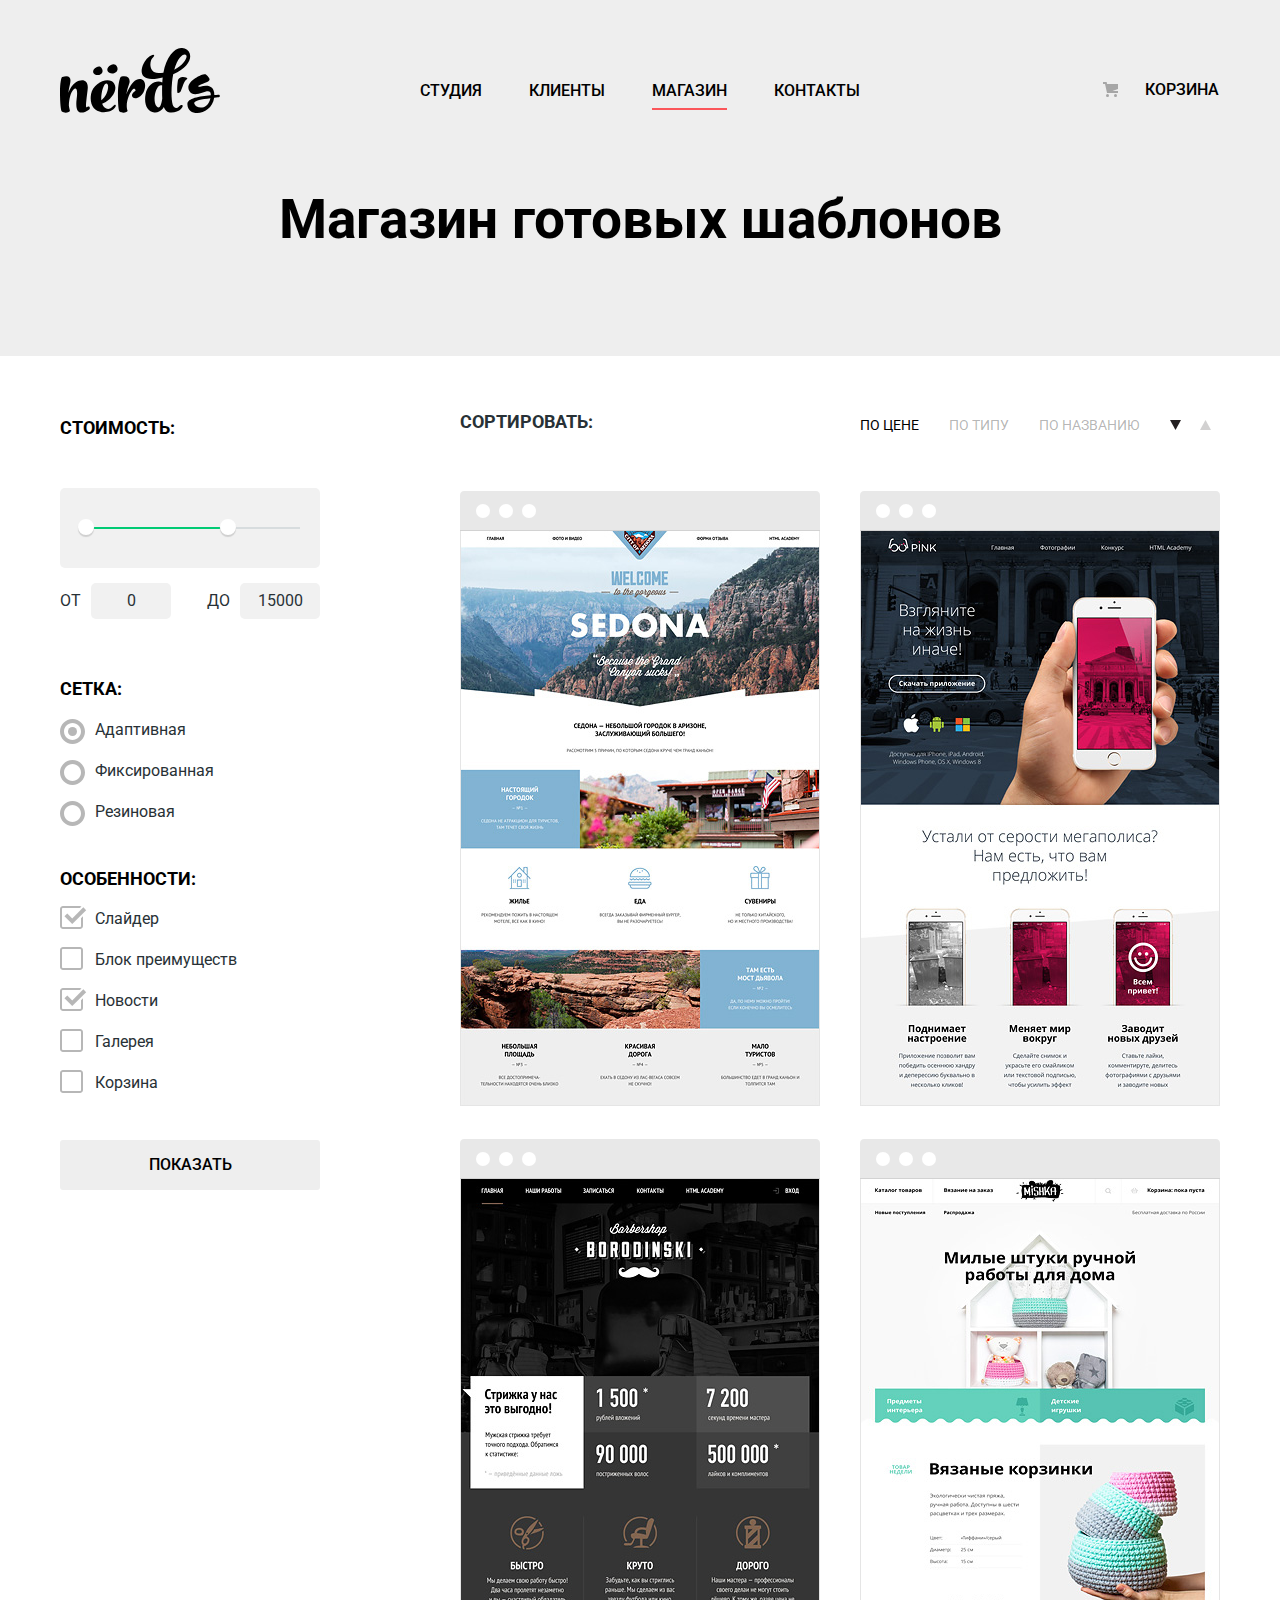
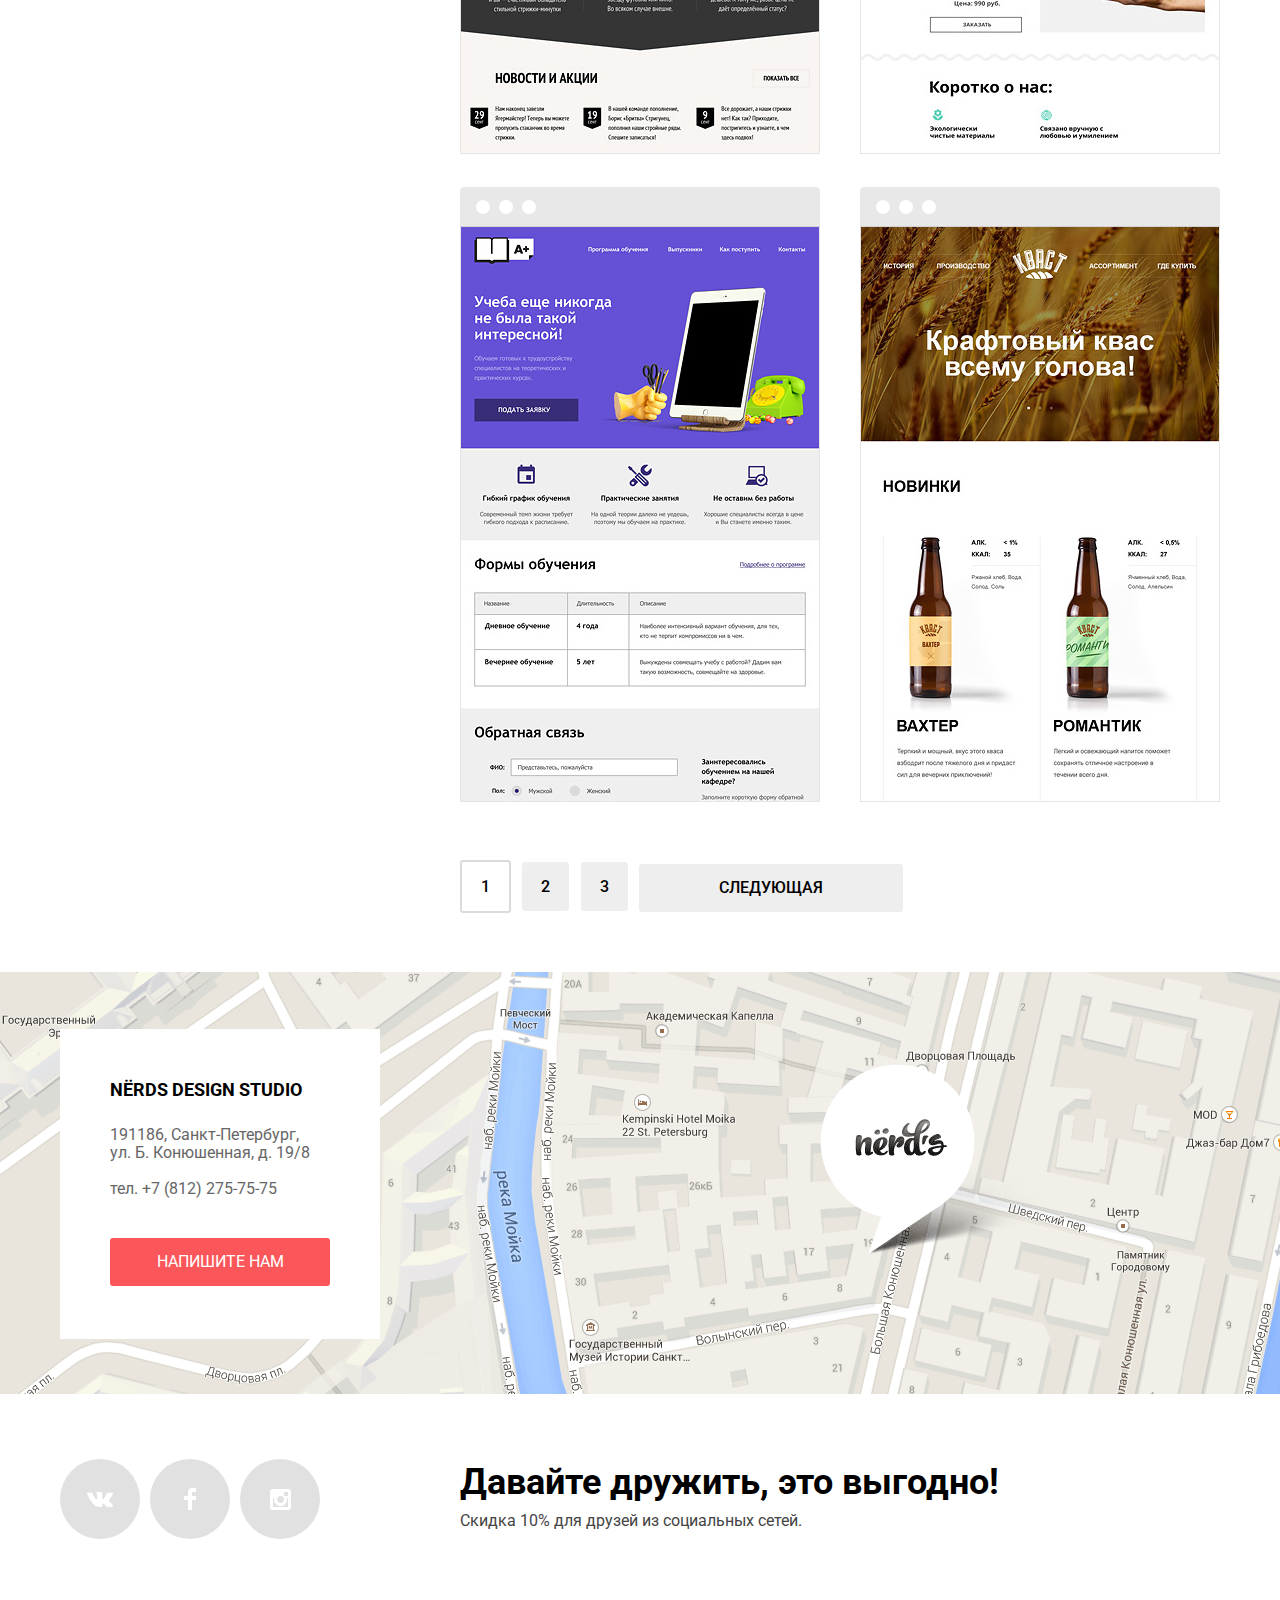
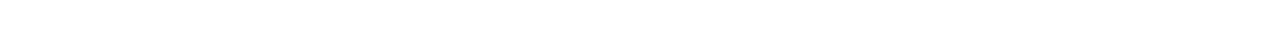
==== commit 0732b4c2: "поправила по замечаниям" ====
--- a/catalog.html
+++ b/catalog.html
@@ -46,8 +46,8 @@
                   <div class="toggle toggle-max"></div>
                 </div>
                 <div class="price-controls">
-                  <label class="min-price">от <input name="min-price" type="text" value="0"></label>
-                  <label class="max-price">до <input name="max-price" type="text" value="15000"></label>
+                  <label class="min-price">от<input name="min-price" type="text" value="0"></label>
+                  <label class="max-price">до<input name="max-price" type="text" value="15000"></label>
                 </div>
               </div>
             </fieldset>
@@ -56,7 +56,7 @@
               <legend><h2>Сетка:</h2></legend>
               <ul>
                 <li class="site-type">
-                    <input class="visually-hidden filter-input filter-input-radio"" type="radio" name="site-type-check" id="site-adapt" value="adapt" checked>
+                    <input class="visually-hidden filter-input filter-input-radio" type="radio" name="site-type-check" id="site-adapt" value="adapt" checked>
                     <label class="filters-radio" for="site-adapt"><span class="radio-indicator">Адаптивная</span ></label>
                 </li>
                 <li class="site-type">
--- a/css/style.css
+++ b/css/style.css
@@ -162,18 +162,19 @@
 /*Слайдер*/
 
 .motto {
+  width: 100%;
+background-color: #eeeeee;
+  margin-bottom: 68px;
+}
+.motto-wrap {
   position: relative;
-  background-color: #eeeeee;
-
-}
-.motto-wrap {
-  margin-bottom: 60px;
+  padding-bottom: 0px;
 }
 
 .motto-controls {
   position: absolute;
   left: 50%;
-  bottom: 115px;
+  bottom: 105px;
   z-index: 100;
 
   width: 160px;
@@ -284,7 +285,7 @@
 .motto-list-item p{
   max-width: 430px;
   margin: 0px;
-  margin-bottom: 38px;
+  margin-bottom: 40px;
 }
 
 .motto-btn {
@@ -342,12 +343,9 @@
   width: 300px;
   flex-direction: column;
   margin-right: 3px;
-}
-
-
-/*.service-list-item h3{
-
-}*/
+  padding-left: 2px;
+}
+
 .service-list-item img{
   margin-bottom: 25px;
 }
@@ -365,8 +363,7 @@
 .service-list-item p{
   margin-top:0px;
   margin-bottom: 32px;
-  /*padding-left: 2px;*/
-}
+ }
 
 
 
@@ -665,6 +662,7 @@
 
 .container-relative {
    position: relative;
+
 }
 
 .adress {
@@ -673,14 +671,14 @@
   height: 310px;
   padding: 46px 50px;
   position: absolute;
-  top: 80px;
+  top: 77px;
   background: #ffffff;
 }
 
 .contacts-info{
-
   margin-bottom: 48px;
 }
+
 .contacts-info img {
   overflow: hidden;
   background-position: center;
@@ -1191,7 +1189,7 @@
 .price-controls input {
   width: 80px;
   padding: 9px 10px;
-  margin-left: 5px;
+  margin-left: 10px;
 
   font-family: Roboto, Arial, sans-serif;
   font-size: 16px;
@@ -1340,14 +1338,13 @@
   width: 760px;
   display: flex;
   flex-direction: column;
-  /*margin-left: 10px;*/
+
 }
 .filters-sort {
   width: 760px;
   display: flex;
-  /*justify-content: space-between;*/
   align-items: center;
-  margin-bottom: 96px;
+  margin-bottom: 95px;
   margin-top: 0px;
 
   font-size: 18px;
@@ -1552,7 +1549,7 @@
 .last-item{
   display: block;
   width: 264px;
-  margin-top: -13px;
+  margin-top: -11px;
 }
 
 .pagination-item a{
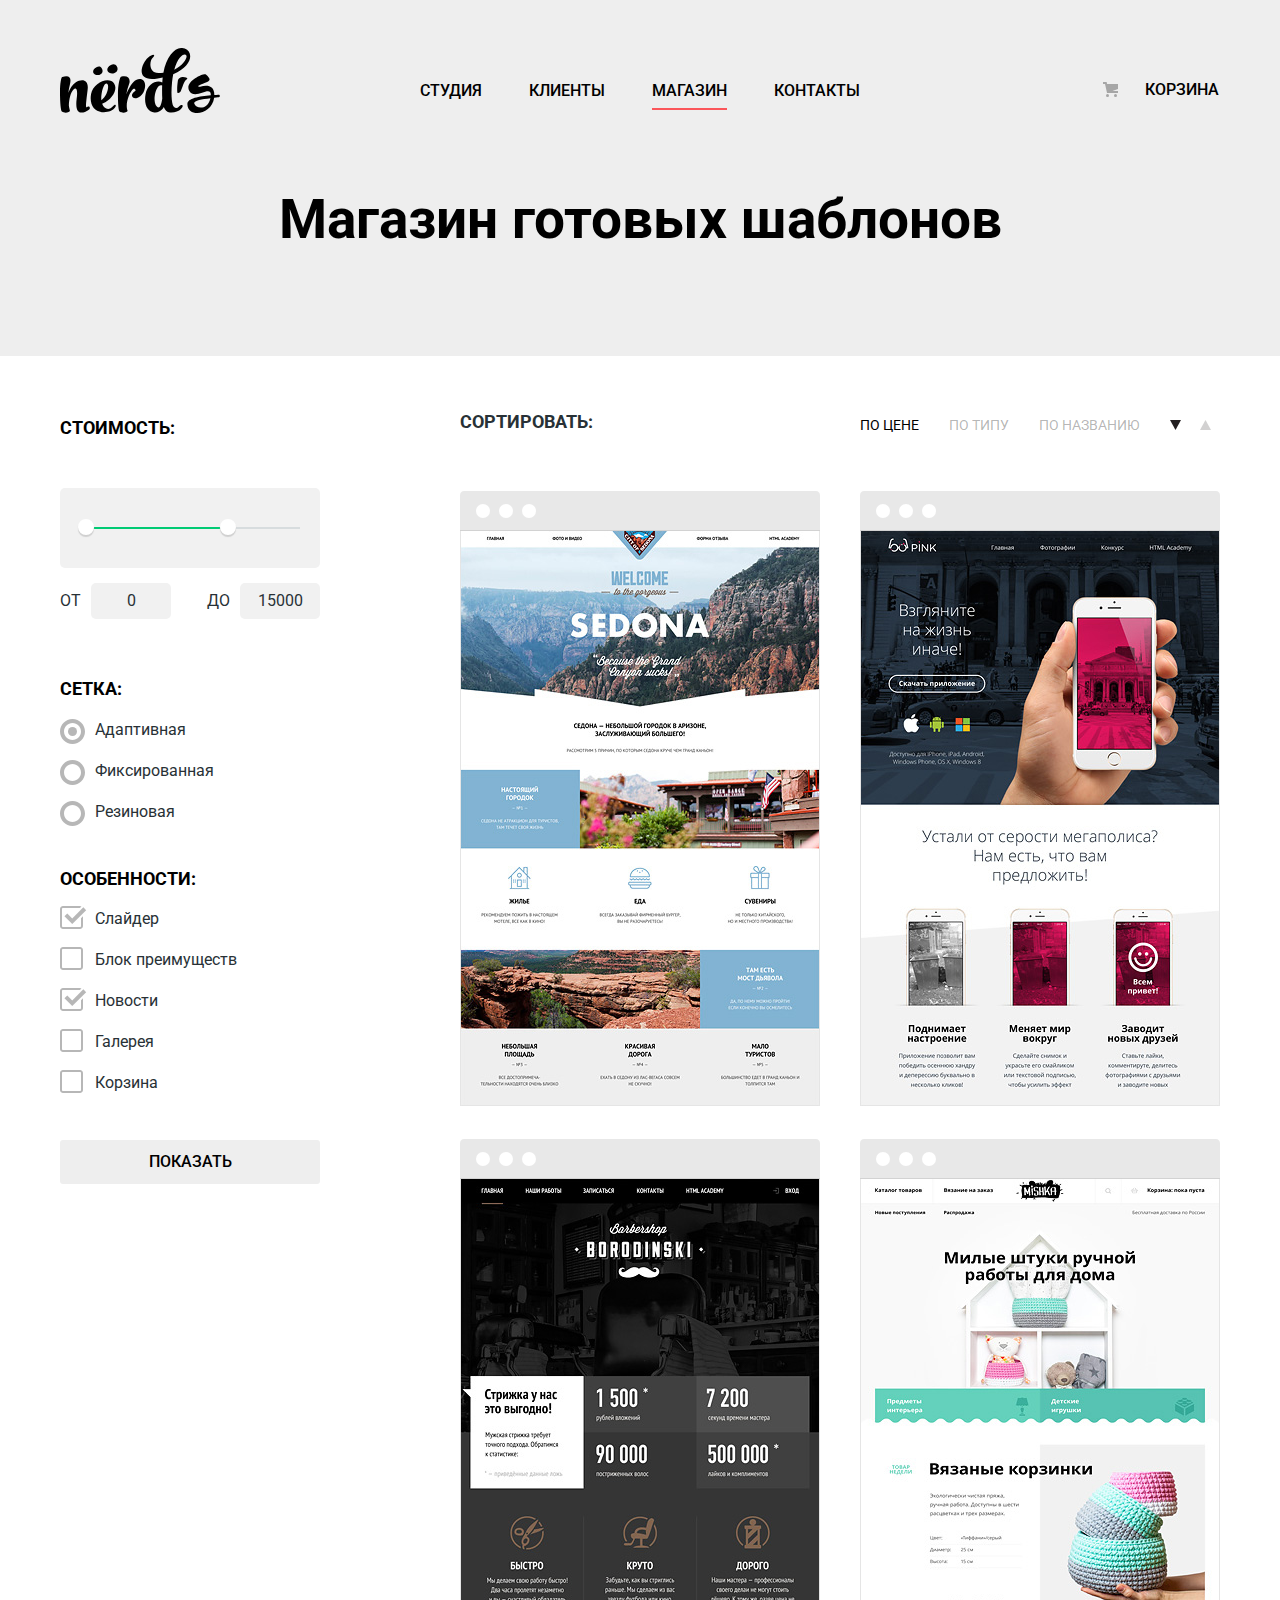
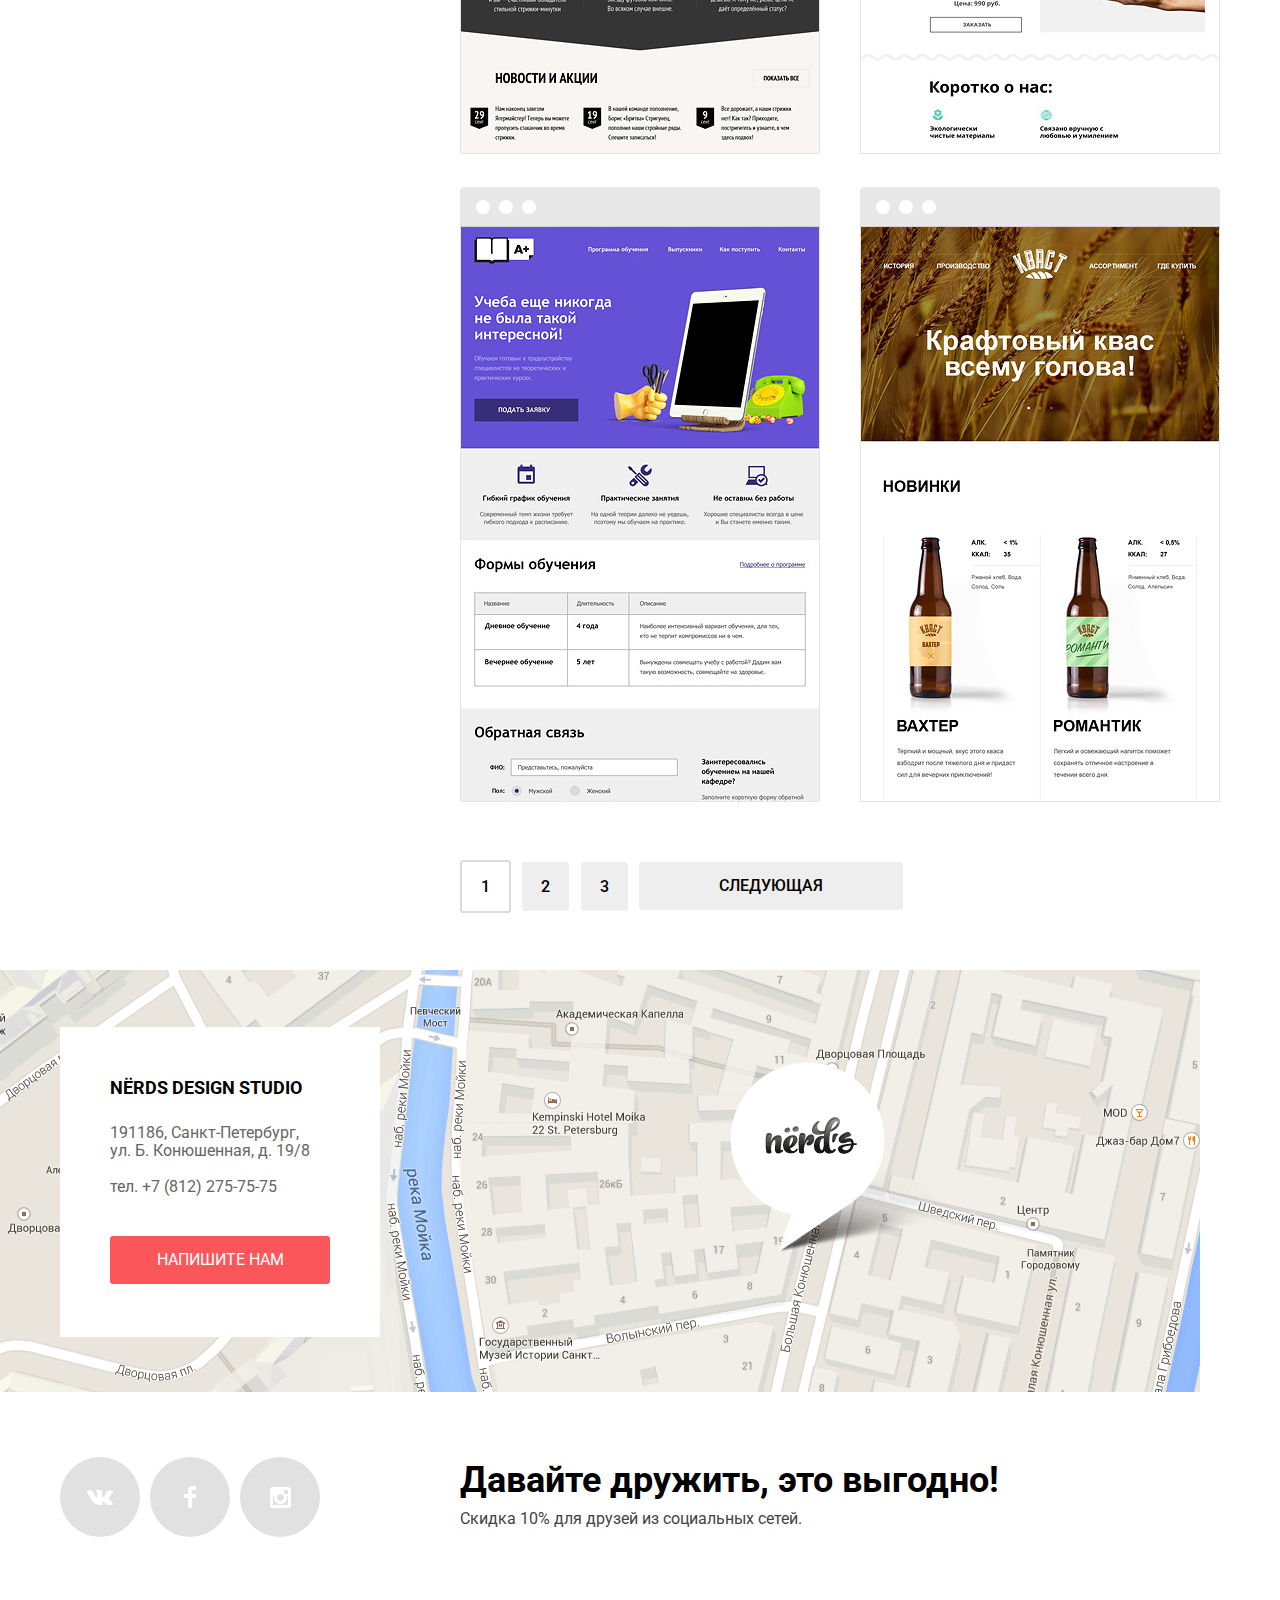
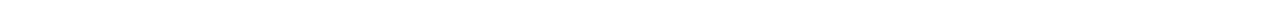
==== commit f76f674c: "поправила состояние у крестика модалки" ====
--- a/catalog.html
+++ b/catalog.html
@@ -205,7 +205,7 @@
           </div>
         </div>
 
-        <img  src="img/nerds-map.png" width="1440" height="422" alt="Карта проезда" >
+        <img  src="img/nerds-map.png" width="1200" height="422" alt="Карта проезда" >
       </div>
 
     </main>
@@ -263,7 +263,22 @@
 
 
     </section>
-
+    <script>
+
+  var link = document.querySelector(".button-adres");
+  var popup = document.querySelector(".form-post");
+  var close = document.querySelector(".modal-close");
+
+      link.addEventListener("click", function (evt) {
+        evt.preventDefault();
+        popup.classList.add("modal-show");
+      });
+
+      close.addEventListener("click", function (evt) {
+        evt.preventDefault();
+        popup.classList.remove("modal-show");
+      });
+    </script>
 
   </body>
 </html>
--- a/css/style.css
+++ b/css/style.css
@@ -1,7 +1,8 @@
 body {
+  min-width: 1180px;
   margin: 0;
   padding: 0;
-  min-width: 1180px;
+
   font-family: 'Roboto', Arial, sans-serif;
   font-size: 16px;
   line-height: 24px;
@@ -19,11 +20,13 @@
 }
 
 .main-header {
-  background: #eeeeee;
   width: 100%;
   padding-top: 33px;
   margin: auto;
-}
+
+  background: #eeeeee;
+}
+
 .container {
   width: 1180px;
   padding: 10px;
@@ -33,17 +36,16 @@
 }
 
 .main-nav {
+  display: flex;
+  justify-content: space-between;
+  padding-top: 15px;
+  margin: auto;
+
   font-size: 16px;
   line-height: 30px;
   font-weight: 500;
   color: #000000;
-  display: flex;
-  /*align-items: center;*/
-  justify-content: space-between;
-  padding-top: 15px;
-  margin: auto;
-  /*outline: 2px solid black;*/
- }
+}
 
 .main-nav a {
   color: #000000;
@@ -58,20 +60,20 @@
 .site-nav {
   width: 480px;
   display: flex;
+  justify-content: space-between;
   padding-top: 28px;
   padding-left: 0;
   padding-right: 40px;
+}
+
+.user-nav {
+  display: block;
   justify-content: space-between;
-  /*align-items: flex-end;*/
-}
-
-.user-nav {
   width: 120px;
   padding-top: 27px;
   padding-left: 0;
-  display: block;
-  justify-content: space-between;
-}
+}
+
 .user-nav li{
   width: 100%;
 }
@@ -81,10 +83,10 @@
   position: relative;
   display: flex;
   justify-content: space-between;
+
   list-style: none;
   text-transform: uppercase;
   margin: 0;
-  /*padding: 0;*/
 }
 
 .site-nav a,
@@ -142,7 +144,6 @@
 .user-nav .login-link{
   position: relative;
   padding-left: 45px;
- /* padding: 30px;*/
 }
 
 .login-link::before {
@@ -163,9 +164,11 @@
 
 .motto {
   width: 100%;
-background-color: #eeeeee;
   margin-bottom: 68px;
-}
+
+  background-color: #eeeeee;
+}
+
 .motto-wrap {
   position: relative;
   padding-bottom: 0px;
@@ -263,13 +266,15 @@
   left: 50%;
   top: 50%;
   z-index: 2;
+
   width: 4px;
   height: 4px;
   margin: -4px;
+  box-sizing: content-box;
+
   background-color: inherit;
   border: 2px solid #c1c1c1;
   border-radius: 50%;
-  box-sizing: content-box;
 }
 
 .motto-header {
@@ -305,7 +310,6 @@
   background-color: #fb565a;
   border-radius: 3px;
   border: none;
-
 }
 
 .motto-btn:hover,
@@ -322,46 +326,51 @@
 /*второй этаж*/
 
 .service {
+  margin-bottom: 105px;
+
   list-style: none;
   text-align: left;
-  margin-bottom: 105px;
 }
 
 .service-list {
   width: 1100px;
   display: flex;
-  list-style: none;
+  justify-content: space-between;
+
   margin-left: 0px;
   margin-top: 0px;
   margin-bottom: 0px;
   padding: 0px;
-  justify-content: space-between;
-  }
+
+  list-style: none;
+}
 
 .service-list-item {
-  display: flex;
   width: 300px;
+  display: flex;
   flex-direction: column;
+
   margin-right: 3px;
   padding-left: 2px;
 }
 
-.service-list-item img{
+.service-list-item img {
   margin-bottom: 25px;
 }
 
 .service-header {
-
   margin: 0;
   margin-bottom: 15px;
+
   font-size: 24px;
   line-height: 30px;
   color: rgb(0, 0, 0);
   font-weight: bold;
   text-transform: uppercase;
 }
-.service-list-item p{
-  margin-top:0px;
+
+.service-list-item p {
+  margin-top: 0px;
   margin-bottom: 32px;
  }
 
@@ -386,7 +395,6 @@
   background-color: #fb565a;
   border-radius: 3px;
   border: none;
-
 }
 
 .button-red {
@@ -399,6 +407,7 @@
 .button-red:focus {
   background-color: #e74246;
 }
+
 .button-red:active {
   color: rgba(0, 0, 0, 0.302);
   background-color: #d7373b;
@@ -410,10 +419,12 @@
   color: #ffffff;
   background-color: #00ca74;
 }
+
 .button-green:hover,
 .button-green:focus {
   background-color: #00bc6c;
 }
+
 .button-green:active {
   color: rgba(0, 0, 0, 0.302);
   background-color: #00aa62;
@@ -425,59 +436,72 @@
   color: #ffffff;
   background-color: #efc84a;
 }
+
 .button-yellow:hover,
 .button-yellow:focus {
   background-color: #eab534;
 }
+
 .button-yellow:active {
   color: rgba(0, 0, 0, 0.302);
   background-color: #e5a722;
   box-shadow: inset 0 3px #ce961f;
 }
 
-
 .about-facts-wrapp {
   display: flex;
   justify-content: space-between;
   position: relative;
   margin-bottom: 33px;
 }
+
 .about-facts-wrapp::before{
   content: "";
   position: absolute;
   bottom: 485px;
   left:0px;
+
   width: 100%;
   height: 2px;
+
   background-color:#f4f4f4;
 }
+
 .about {
   display: flex;
   flex-direction: column;
+
   width: 660px;
   padding-top: 30px;
   margin: 0px;
 }
+
 .about-header {
+  margin: 0px;
+  margin-bottom: 25px;
+
   font-weight: bold;
   font-size: 16px;
   line-height: 1.5;
-  margin: 0px;
-  margin-bottom: 25px;
+
   text-transform: uppercase;
   text-align: left;
 }
+
 .about p{
   margin:0px;
   margin-bottom: 37px;
 }
+
 .about-loud b {
+  margin: 0px;
+  margin-bottom: 30px;
+
   font-size: 45px;
   line-height: 45px;
-  margin: 0px;
-  margin-bottom: 30px;
+  font-weight: bold;
   color: rgb(0, 0, 0);
-  font-weight: bold;
+
   text-align: left;
 }
 
@@ -488,127 +512,142 @@
   list-style: none;
   position: relative;
 }
+
 .about-item {
   margin-left: 35px;
   margin-bottom: 24px;
 }
+
 .item1::before {
   content: "";
   position: absolute;
   top:11px;
   left:1px;
+
   width: 25px;
   height: 2px;
-  background-color: red;
-}
+
+  background-color: #fb565a;
+}
+
 .item2::before {
   content: "";
   position: absolute;
   top:58px;
   left:1px;
+
   width: 25px;
   height: 2px;
-  background-color: red;
-}
+
+  background-color: #fb565a;
+}
+
 .item3::before {
   content: "";
   position: absolute;
   top:106px;
   left:1px;
+
   width: 25px;
   height: 2px;
+
   background-color: #fb565a;
 }
-
-/*.facts-wrapp{
-  margin-bottom: 98px;
-  /*outline: 2px solid red;*/
-}*/
 
 .facts {
   width: 360px;
 }
-.facts img{
+
+.facts img {
   margin-bottom: 26px;
   padding: 0;
   padding-bottom: 8px;
-
 }
 
 .facts p{
+  margin: 0px;
+  margin-bottom: 25px;
+
   font-size: 16px;
   line-height: 24px;
+  font-weight: bold;
   color: rgb(0, 0, 0);
-  font-weight: bold;
-  margin: 0px;
-  margin-bottom: 25px;
+
   text-align: center;
   text-transform: uppercase;
 }
+
 .percent {
   font-size: 25px;
 }
+
 .facts-list {
   width: 360px;
 }
+
 .facts-list th{
   width: auto;
+  margin-top: 0px;
+  padding: 30px 0px;
+  margin-bottom: 28px;
+
   font-size: 45px;
   line-height: 10.6px;
   color: rgb(0, 0, 0);
   font-weight: bold;
-  margin-top: 0px;
-  padding: 30px 0px;
-  margin-bottom: 28px;
+
   text-align: left;
-
-
 }
 
 .facts-list td {
+  width: 121px;
   padding-top: 7px;
+
   font-size: 16px;
   line-height: 18px;
   color: #283136;
-  width: 121px;
-
-}
-
+}
 
 .partners{
   margin-bottom: 40px;
 }
 
 .partners-list {
-  list-style: none;
   position: relative;
+
+  display: flex;
+  justify-content: space-between;
+  align-items: center;
+
   width: 100%;
   margin: 0px;
   margin-right: 0px;
-  padding-top: 0px;
-  padding-right: 0px;
-  padding-bottom: 0px;
-  padding-left: 0px;
-  display: flex;
-  justify-content: space-between;
-  align-items: center;
-}
-.partners-list::after{
+  padding: 0px;
+
+  list-style: none;
+}
+
+.partners-list::after {
   content: "";
   position: absolute;
   bottom: 5px;
   left:0px;
+
   width: 100%;
   height: 2px;
+
   background-color:#f4f4f4;
 }
+
 .partners-list::before{
   content: "";
   position: absolute;
   top: -3px;
   left:0px;
+
   width: 100%;
   height: 2px;
+
   background-color:#f4f4f4;
 }
 
@@ -616,34 +655,43 @@
   display: flex;
   position: relative;
 }
+
 .logo1::before {
   content: "";
   position: absolute;
   top:61px;
   left: 277px;
+
   width: 2px;
   height: 51px;
+
   background-color:#f4f4f4;
 }
+
 .logo2::before {
   content: "";
   position: absolute;
   top:61px;
   left: 277px;
+
   width: 2px;
   height: 51px;
+
   background-color:#f4f4f4;
 }
+
 .logo3::before {
   content: "";
   position: absolute;
   top: 61px;
   left: 277px;
+
   width: 2px;
   height: 51px;
+
   background-color:#f4f4f4;
-
-}
+}
+
 .partners-logo {
   display: block;
   opacity: 0.2;
@@ -658,20 +706,19 @@
   opacity: 0.1;
 }
 
-
-
 .container-relative {
    position: relative;
-
 }
 
 .adress {
-  box-sizing: border-box;
+  position: absolute;
+  top: 77px;
+
   width: 320px;
   height: 310px;
   padding: 46px 50px;
-  position: absolute;
-  top: 77px;
+  box-sizing: border-box;
+
   background: #ffffff;
 }
 
@@ -683,26 +730,31 @@
   overflow: hidden;
   background-position: center;
 }
+
 .adress b {
   display: block;
   margin-bottom: 21px;
+
   font-size: 18px;
   line-height: 30px;
   color: rgb(0, 0, 0);
   font-weight: bold;
+
   text-transform: uppercase;
   text-align: left;
 }
 
 .adress p{
+  margin: 0px;
+  margin-bottom: 40px;
+
   font-size: 16px;
   line-height: 18px;
   color: #666666;
-  margin: 0px;
-  margin-bottom: 40px;
-}
+}
+
 .button-adres{
-   display: block;
+  display: block;
   width: 220px;
   padding: 15px 0;
 
@@ -718,7 +770,6 @@
   background-color: #fb565a;
   border-radius: 3px;
   border: none;
-
 }
 
 .button-adres:hover,
@@ -732,35 +783,42 @@
   box-shadow: 0 3px rgba(0, 0, 0, 0.1) inset;
 }
 
-
 .footer-wrap {
   display: flex;
   justify-content: space-between;
   width: 960px;
 }
+
 .footer-social {
   position: relative;
-  list-style: none;
+
   display: flex;
   flex-wrap: wrap;
   justify-content: space-between;
+
   width: 260px;
   margin: 0;
   padding: 0;
-}
-
-.social-button{
+
+  list-style: none;
+}
+
+.social-button {
   display: flex;
   align-items: center;
   justify-content: center;
+
   width: 80px;
   height: 80px;
+
   background-color: #e1e1e1;
   border-radius: 50%;
 }
+
 .social-button a {
   color: #e1e1e1;
 }
+
 .vk-icon::before{
   content: "";
   position: absolute;
@@ -769,7 +827,6 @@
   height: 15px;
 
   background-image: url("../img/vk-icon.png");
-
 }
 
 .fb-icon::before{
@@ -780,7 +837,6 @@
   height: 22px;
 
   background-image: url("../img/fb-icon.png");
-
 }
 
 .insta-icon::before{
@@ -791,7 +847,6 @@
   height: 21px;
 
   background-image: url("../img/insta-icon.png");
-
 }
 
 .social-button:hover,
@@ -814,45 +869,50 @@
   width: 560px;
   padding-top: 5px;
   text-align: left;
-
 }
 
 .footer-friends {
+  margin-top: 0px;
+  margin-bottom: 10px;
+
   font-size: 36px;
   line-height: 36px;
   color: rgb(0, 0, 0);
   font-weight: bold;
-  margin-bottom: 10px;
+}
+
+.footer-sale {
   margin-top: 0px;
- }
-
-.footer-sale {
+  margin-bottom: 87px;
+
   font-size: 16px;
   line-height: 22px;
   color:#444444;
-  margin-top: 0px;
-  margin-bottom: 87px;
 }
 
 /*Всплывающая почтовая форма*/
+
 .form-post {
   visibility: hidden;
+
   position: fixed;
   box-sizing: border-box;
   top: 40px;
   left: 50%;
   margin-left: -449px;
+
   width: 960px;
   height: 600px;
   padding: 68px 98px;
+
   background-color: #ffffff;
   box-shadow: 0 0 50px rgba(0, 0, 0, 0.7);
-
-}
+}
+
 .modal-wrap {
+  display: flex;
+  justify-content: space-between;
   width: 780px;
-  display: flex;
-  justify-content: space-between;
   margin-bottom: 40px;
 }
 
@@ -875,15 +935,21 @@
   content: "";
 
   position: absolute;
-   width: 21px;
+  width: 21px;
   height: 21px;
+
   background-image: url("../img/close-cross.svg");
   background-color: #ffffff;
   opacity:0.3;
 }
+
 .modal-close:hover::before,
 .modal-close:focus::before {
   opacity: 1;
+}
+
+.modal-close:active::before {
+  opacity: 0.1;
 }
 
 .form-post h2{
@@ -891,16 +957,15 @@
   line-height: 45px;
   text-align: left;
   margin:0;
-
-}
+}
+
 .form-post-wrapp {
-
   width: 760px;
   display: flex;
   justify-content: space-between;
   margin-bottom: 35px;
-
-}
+}
+
 .post-item {
   margin: 0;
   padding: 0;
@@ -910,38 +975,44 @@
 .post-item input[type="email"] {
   display: flex;
   flex-wrap: wrap;
+
+  width: 360px;
   margin: 0;
-  width: 360px;
+
   padding-top: 10px;
   padding-left: 12px;
   padding-right: 15px;
   padding-bottom: 10px;
 
   font: inherit;
-
-}
+}
+
 .post-item label{
   display: block;
   margin-bottom: 10px;
+
   font-size: 16px;
   line-height: 18px;
   font-weight: bold;
   color: #000000;
 }
+
 .post-item input {
   background-color: transparent;
   border: 2px solid #d7dcde;
 }
-.post-item input:hover
-{
+
+.post-item input:hover{
   border: 2px solid #b4b9bb;
   outline:none;
 }
+
 .post-item input:focus,
 .post-item input:active {
   border: 2px solid #000000;
   outline:none;
 }
+
 .post-item input:invalid {
   border: 2px solid #e74246;
   color: #e74246;
@@ -961,20 +1032,22 @@
   background-color: transparent;
   border: 2px solid #d7dcde;
 }
+
 textarea::placeholder {
   color: #444444;
 }
+
 .post-item textarea:hover {
   border: 2px solid #b4b9bb;
   outline:none;
 }
+
 .post-item textarea:focus,
 .post-item textarea:active {
   border: 2px solid #000000;
   outline:none;
 }
 
-
 .button-post {
   display: block;
   width: 260px;
@@ -992,7 +1065,6 @@
   background-color: #fb565a;
   border-radius: 3px;
   border: none;
-
 }
 
 .button-post:hover,
@@ -1009,14 +1081,16 @@
 /*страница каталога*/
 
 .page-title {
-  font-size: 55px;
-  color: #000000;
   width: 100%;
-  line-height: 55px;
   margin-top: 0px;
   margin-bottom: 47px;
   padding-top: 69px;
   padding-bottom: 109px;
+
+  font-size: 55px;
+  line-height: 55px;
+  color: #000000;
+
   text-align: center;
   background-color: #eeeeee;
 }
@@ -1025,7 +1099,6 @@
 .filters {
   margin-right: 10px;
 }
-
 
 .filters-cost-site {
   margin: 0;
@@ -1034,13 +1107,11 @@
   border: none;
 }
 
-
 .filters-form{
   display: flex;
   width: 260px;
   flex-direction: column;
  }
-
 
 .filters fieldset {
   border: none;
@@ -1048,9 +1119,11 @@
   margin: 0;
   margin-bottom: 20px;
 }
+
 .filters fieldset:first-child {
   margin-bottom: 55px;
 }
+
 fieldset.filters-features {
   margin-bottom: 25px;
 }
@@ -1065,12 +1138,14 @@
   font-size: 24px;
   line-height: 30px;
 }
+
 .filters ul {
   padding: 0;
   margin: 0;
   list-style: none;
   line-height: 18px;
 }
+
 .filters-site-type h2,
 .filters-features h2,
 .filters-cost-site h2 {
@@ -1087,12 +1162,15 @@
   margin-top: 0px;
   padding: 0px;
 }
+
 .filters-features h2 {
   margin-bottom: 16px;
 }
+
 .filters-site-type h2{
   margin-bottom: 17px;
 }
+
 .site-type {
   margin-bottom: 23px;
   padding-left: 35px;
@@ -1110,11 +1188,11 @@
 .site-type:hover{
   color: #000000;
 }
+
 /*фильтр стоимости*/
 
 .range-filter {
   width: 260px;
-
 }
 
 .filter-cost-site legend {
@@ -1124,7 +1202,6 @@
   font-weight: 700;
 }
 
-
 .range-controls {
   position: relative;
 
@@ -1186,6 +1263,7 @@
   font-size: 16px;
   text-transform: uppercase;
 }
+
 .price-controls input {
   width: 80px;
   padding: 9px 10px;
@@ -1204,6 +1282,7 @@
 .max-price {
   text-align: right;
 }
+
 .sort-site {
   position: relative;
 }
@@ -1264,13 +1343,13 @@
   background-position: 0 0;
   opacity: 0.4;
 }
+
 .filter-input-checkbox + label:hover::before,
 .filter-input-checkbox + label:focus::before,
 .filter-input-checkbox + label:active::before {
   opacity: 1;
 }
 
-
 .filter-input-checkbox:checked + label::before {
   content: "";
 
@@ -1284,8 +1363,8 @@
   background-image: url("../img/checkbox-on.svg");
 
   opacity: 0.4;
-
-}
+}
+
 .filter-input-checkbox:checked + label:hover::before,
 .filter-input-checkbox:checked + label:focus::before,
 .filter-input-checkbox:checked + label:active::before{
@@ -1294,23 +1373,25 @@
 
 .filter-input:disabled + label {
   color: #000000;
-
   opacity: 0.5;
 }
 
 .button-grey {
-    font: inherit;
-    font-size: 16px;
-    line-height: 18px;
-    font-weight: 500;
-    text-align: center;
-    color: #000000;
-    width: 260px;
-    height: 50px;
-    vertical-align: middle;
-    text-transform: uppercase;
-    background-color: #eeeeee;
-}
+  width: 260px;
+
+  font: inherit;
+  font-size: 16px;
+  line-height: 18px;
+  font-weight: 500;
+
+  text-align: center;
+  color: #000000;
+  vertical-align: middle;
+
+  text-transform: uppercase;
+  background-color: #eeeeee;
+}
+
 .button-grey:hover,
 .button-grey:focus{
   background-color: #dfdfdf;
@@ -1322,24 +1403,24 @@
   box-shadow: inset 0 3px ;
 }
 
-
-
 /*каталог*/
+
 .catalog {
   width: 760px;
   display: flex;
   flex-direction: column;
 }
+
 .catalog-list {
   list-style: none;
-
-}
+}
+
 .filters-catalog-wrapp {
   width: 760px;
   display: flex;
   flex-direction: column;
-
-}
+}
+
 .filters-sort {
   width: 760px;
   display: flex;
@@ -1352,9 +1433,11 @@
   font-weight: bold;
   text-transform: uppercase;
 }
+
 .filters-sort p{
   display: block;
   width: 360px;
+
   padding: 0px;
   margin: 0px;
   margin-bottom: 4px;
@@ -1364,19 +1447,23 @@
 
 .filters-sort-list{
   position: relative;
-  list-style: none;
+  display: flex;
+  justify-content: space-between;
+
   width: 360px;
   padding: 0px;
   margin: 0px;
 
-  display: flex;
-  justify-content: space-between;
-}
+  list-style: none;
+}
+
 .filters-sort a{
   padding: 10px;
+
   font-size: 14px;
   line-height: 18px;
   font-weight: 400;
+
   color: rgba(0, 0, 0, 0.3);
   text-align: left;
   text-transform: uppercase;
@@ -1391,7 +1478,6 @@
   color: rgb(0, 0, 0);
 }
 
-
 .down::before {
   content: "";
   position: absolute;
@@ -1403,10 +1489,12 @@
   background-image: url("../img/icon-down-dir.svg");
   opacity: 0.2;
 }
+
 .down:hover::before,
 .down:focus::before {
   opacity: 0.4;
 }
+
 .down:active::before {
   opacity: 1;
 }
@@ -1427,6 +1515,7 @@
 .up:focus::before {
   opacity: 0.4;
 }
+
 .up:active::before {
   opacity: 1;
 }
@@ -1434,11 +1523,23 @@
 .current-filtr a{
   color: #000000;
 }
+
 .current-filtr .up::before,
 .current-filtr .down::before {
   opacity: 1;
 }
 
+.current-filtr .up:hover::before,
+.current-filtr .up:focus::before,
+.current-filtr .down:hover::before,
+.current-filtr .down:focus::before {
+  opacity: 0.4;
+}
+
+.current-filtr .up:active::before,
+.current-filtr .down:active::before {
+  opacity: 0.4;
+}
 
 .container-wrapp {
   display: flex;
@@ -1450,6 +1551,7 @@
   display: flex;
   justify-content: space-between;
   flex-wrap: wrap;
+
   padding: 0px;
   margin: auto;
   margin-bottom: 1px;
@@ -1460,6 +1562,7 @@
   line-height: 30px;
   font-weight: bold;
   color: #000000;
+
   text-transform: uppercase;
   text-align: center;
 }
@@ -1469,95 +1572,108 @@
   width: 360px;
   margin-bottom: 65px;
 }
+
 .catalog-item::before{
   content: "";
-  position: absolute;
+
+  position: absolute;
+  top:-39px;
+  left:0;
+
   width: 360px;
   height: 40px;
+
   background-image: url("../img/browser.svg");
-  top:-39px;
-  left:0;
   opacity: 0.12;
 }
 
 .catalog-item:hover::before,
 .catalog-item:focus::before {
   opacity: 1;
-
-}
+}
+
 .catalog-item:hover .catalog-modal,
 .catalog-item:focus .catalog-modal {
   visibility: visible;
 }
-.model-page{
-
+
+/*.model-page{
   flex-direction: column;
   width: 360px;
-
-}
+}*/
 
 .catalog-modal {
   visibility: hidden;
   position: absolute;
-  bottom: 10px;
+  bottom: 5px;
+
   width: 360px;
   min-height: 230px;
-  padding: 30px 60px 40px 60px;
+  padding: 30px 60px 44px 60px;
   background-color: #eeeeee;
-
 }
 
 .catalog-item p{
+  margin: auto;
+  margin-bottom: 30px;
+
   font-size: 16px;
   line-height: 18px;
+  color: #666666;
   text-align: center;
-  color: #666666;
-  margin: auto;
-  margin-bottom: 30px;
-}
+}
+
 .catalog-list h3{
   margin:0;
   margin-bottom: 15px;
 }
+
 .catalog-item .button-red{
   width: 200px;
   margin: 0;
   margin-left: 20px;
+
   color: #ffffff;
 }
+
 .catalog-item .button-red:hover,
 .catalog-item .button-red:focus {
   background-color: #e74246;
 }
+
 .catalog-item .button-red:active{
   background-color: #d7373b;
   box-shadow: inset 0 3px #c13135;
 }
 
-
 .pagination-list {
   list-style: none;
   display: flex;
+  justify-content: space-between;
+
   width: 443px;
-  justify-content: space-between;
   margin-bottom: 30px;
   margin-top: 0px;
   padding: 0px;
+
   text-align: center;
-}
-
-.last-item{
+  list-style: none;
+}
+
+.last-item {
   display: block;
   width: 264px;
-  margin-top: -11px;
-}
-
-.pagination-item a{
+  margin-top: -13px;
+}
+
+.pagination-item a {
   padding: 15px 19px;
+
   font-size: 16px;
   line-height: 18px;
   font-weight: 500;
   color: #000000;
+
   background-color: #eeeeee;
   border-radius: 3px;
   text-transform: uppercase;
@@ -1567,11 +1683,13 @@
 .pagination-item a:focus {
   background-color: #dfdfdf;
 }
+
 .pagination-item a:active {
   color: rgba(0, 0, 0, 0.3);
   background-color: #d5d5d5;
   box-shadow: inset 0 3px ;
 }
+
 .pagination-item-current a{
   background-color: #ffffff;
   border: 2px solid #dbdbdb;
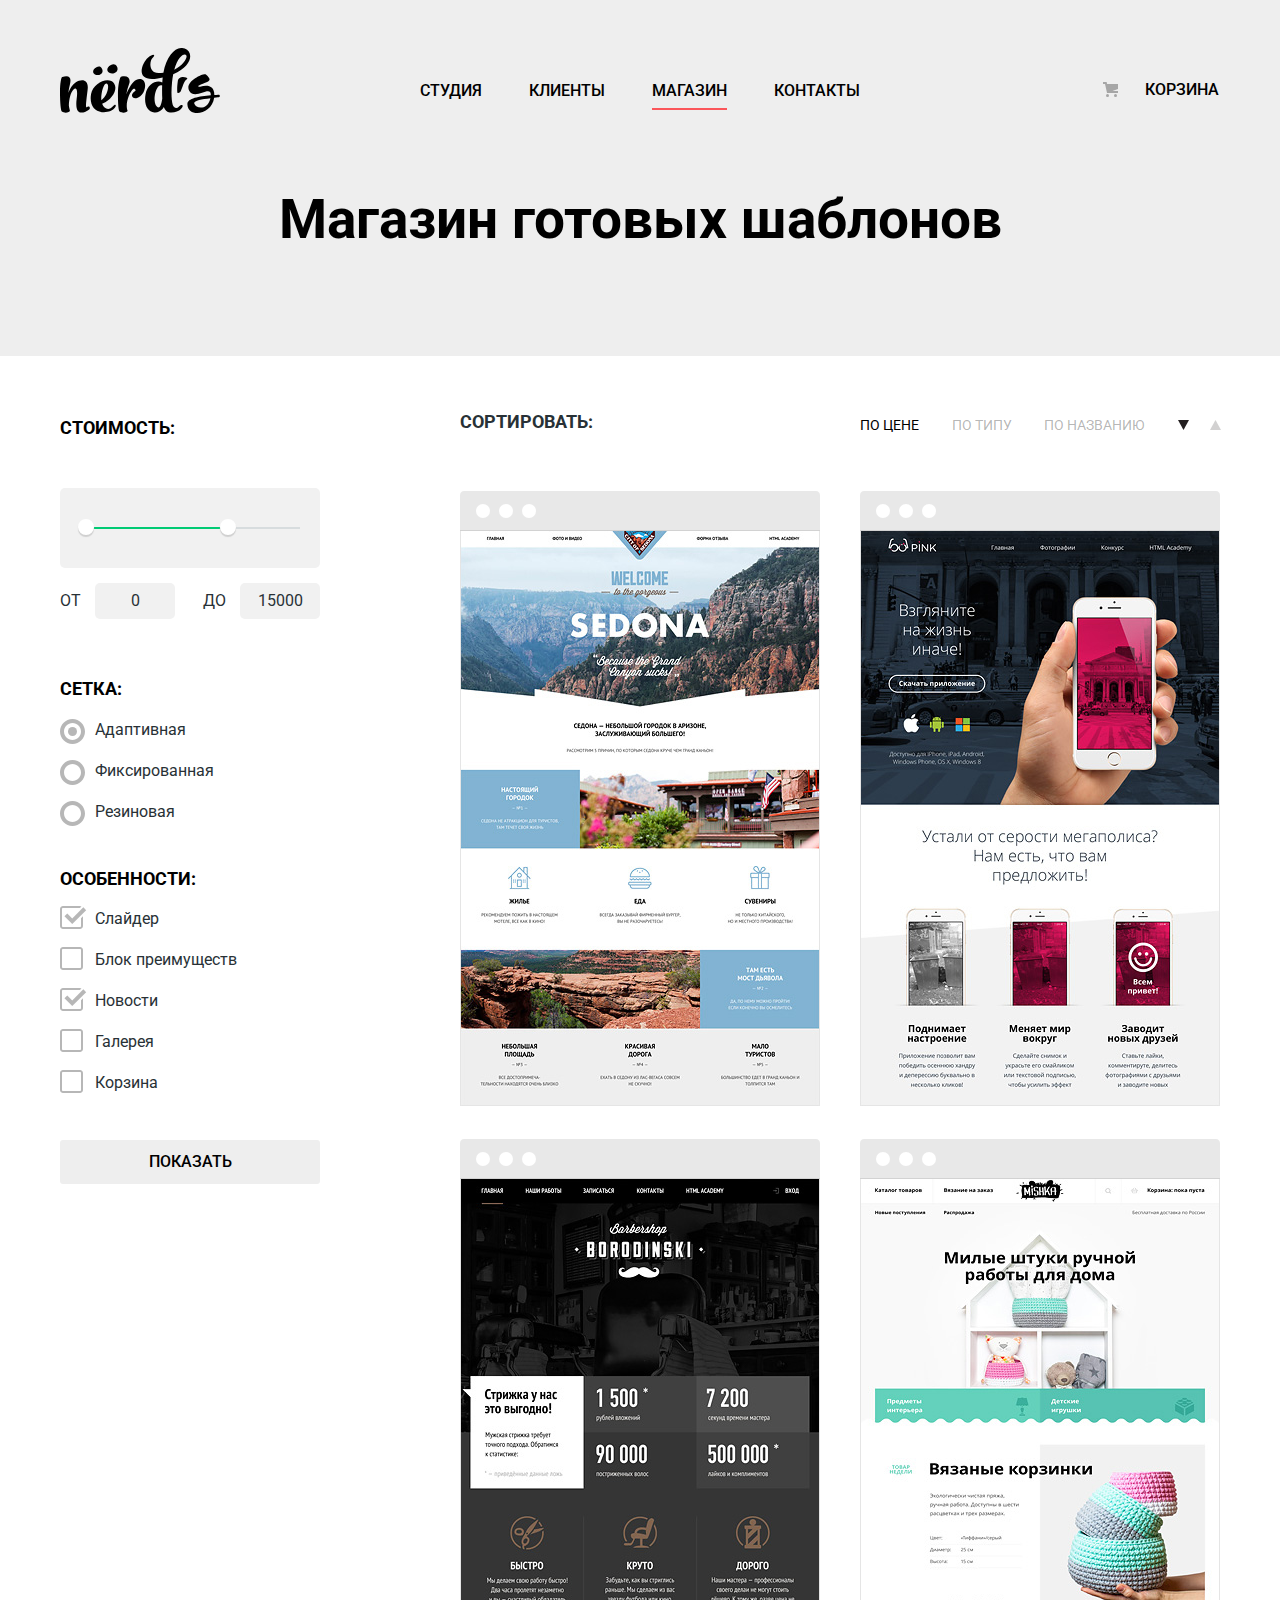
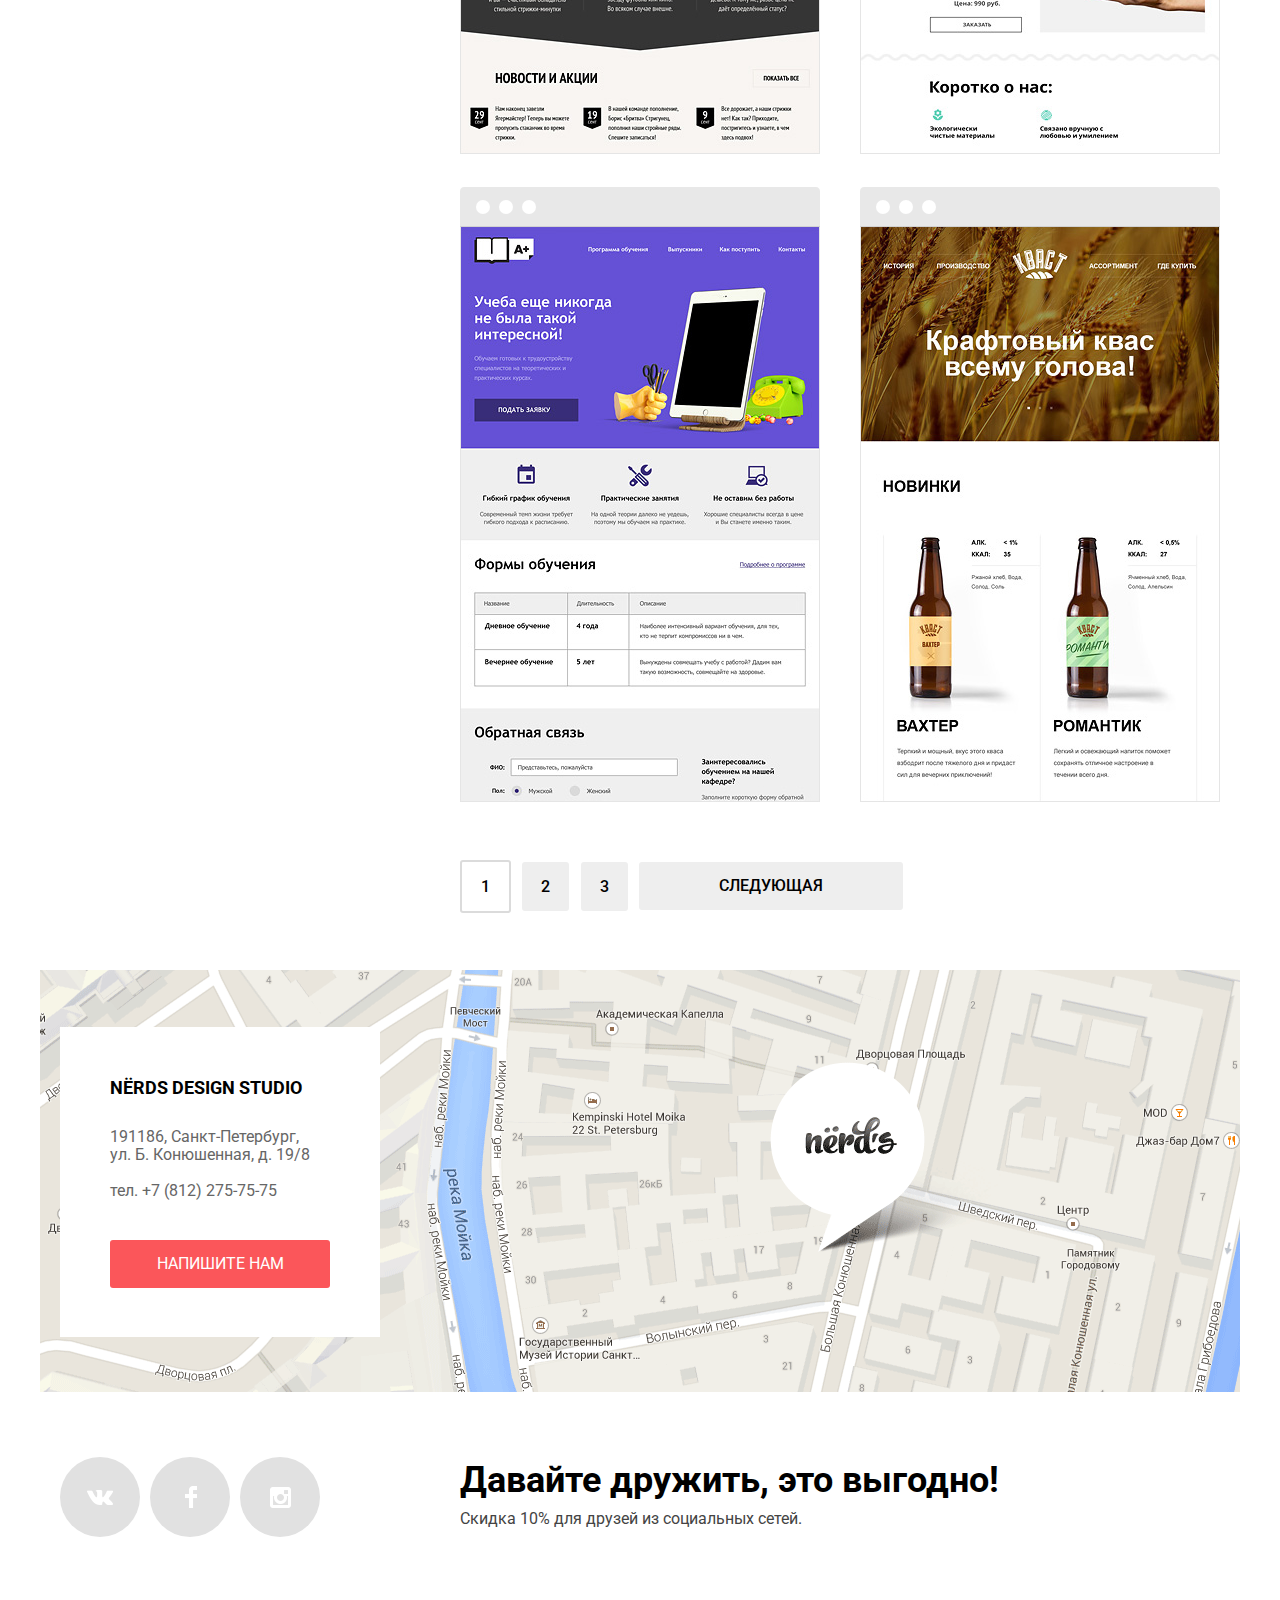
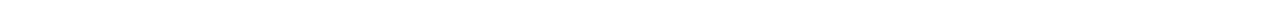
==== commit 6aa9d6b3: "поправила и отформатировала, чтоб красиво)" ====
--- a/catalog.html
+++ b/catalog.html
@@ -1,42 +1,46 @@
 <!DOCTYPE html>
 <html lang="ru">
-  <head>
-    <meta charset="utf-8">
-    <title>HTML Academy: Нёрдс</title>
-    <link href="https://fonts.googleapis.com/css?family=Roboto:400,500,700&amp;subset=cyrillic" rel="stylesheet">
-    <link href="css/normalize.css" rel="stylesheet">
-    <link href="css/style.css" rel="stylesheet">
-  </head>
-  <body class="inner-page">
-    <header class="main-header">
-
-
-      <nav class="main-nav container">
-        <a class="main-header-logo" href="index.html">
-          <img src="img/nerds-logo.svg" width="160" height="65" alt="Логотип студии Нёрдс" >
-        </a>
-        <ul class="site-nav">
-          <li><a href="studio.html">Студия</a></li>
-          <li><a href="clients.html">Клиенты</a></li>
-          <li class="site-navigation-current"><a href="catalog.html">Магазин</a></li>
-          <li><a href="contacts.html">Контакты</a></li>
-        </ul>
-        <ul class="user-nav">
-
-          <li class="cart"><a class="login-link" href="cart.html">Корзина</a></li>
-        </ul>
-      </nav>
-    </header>
-
-    <main>
-      <h1 class="page-title">Магазин готовых шаблонов</h1>
-      <div class="container-wrapp container">
-        <section class="filters">
-          <div class="filters-form">
-
-            <form class="sort-site" name="price" action="https://echo.htmlacademy.ru" method="post">
-              <fieldset class="filters-cost-site">
-              <legend><h2>Стоимость:</h2></legend>
+
+<head>
+  <meta charset="utf-8">
+  <title>HTML Academy: Нёрдс</title>
+  <link href="https://fonts.googleapis.com/css?family=Roboto:400,500,700&amp;subset=cyrillic" rel="stylesheet">
+  <link href="css/normalize.css" rel="stylesheet">
+  <link href="css/style.css" rel="stylesheet">
+</head>
+
+<body class="inner-page">
+  <header class="main-header">
+    <nav class="main-nav container">
+      <a class="main-header-logo" href="index.html">
+        <img src="img/nerds-logo.svg" width="160" height="65" alt="Логотип студии Нёрдс">
+      </a>
+      <ul class="site-nav">
+        <li><a href="studio.html">Студия</a>
+        </li>
+        <li><a href="clients.html">Клиенты</a>
+        </li>
+        <li class="site-navigation-current"><a href="catalog.html">Магазин</a>
+        </li>
+        <li><a href="contacts.html">Контакты</a>
+        </li>
+      </ul>
+      <ul class="user-nav">
+        <li class="cart"><a class="login-link" href="cart.html">Корзина</a>
+        </li>
+      </ul>
+    </nav>
+  </header>
+  <main>
+    <h1 class="page-title">Магазин готовых шаблонов</h1>
+    <div class="container-wrapp container">
+      <section class="filters">
+        <div class="filters-form">
+          <form class="sort-site" name="price" action="https://echo.htmlacademy.ru" method="post">
+            <fieldset class="filters-cost-site">
+              <legend>
+                <h2>Стоимость:</h2>
+              </legend>
               <div class="range-filter">
                 <div class="range-controls">
                   <div class="scale">
@@ -46,36 +50,43 @@
                   <div class="toggle toggle-max"></div>
                 </div>
                 <div class="price-controls">
-                  <label class="min-price">от<input name="min-price" type="text" value="0"></label>
-                  <label class="max-price">до<input name="max-price" type="text" value="15000"></label>
+                  <label class="min-price">от
+                    <input name="min-price" type="text" value="0">
+                  </label>
+                  <label class="max-price">до
+                    <input name="max-price" type="text" value="15000">
+                  </label>
                 </div>
               </div>
             </fieldset>
-
             <fieldset class="filters-site-type">
-              <legend><h2>Сетка:</h2></legend>
+              <legend>
+                <h2>Сетка:</h2>
+              </legend>
               <ul>
                 <li class="site-type">
-                    <input class="visually-hidden filter-input filter-input-radio" type="radio" name="site-type-check" id="site-adapt" value="adapt" checked>
-                    <label class="filters-radio" for="site-adapt"><span class="radio-indicator">Адаптивная</span ></label>
+                  <input class="visually-hidden filter-input filter-input-radio" type="radio" name="site-type-check" id="site-adapt" value="adapt" checked>
+                  <label class="filters-radio" for="site-adapt"><span class="radio-indicator">Адаптивная</span ></label>
                 </li>
                 <li class="site-type">
                     <input class="visually-hidden filter-input filter-input-radio" type="radio" name="site-type-check" id="site-fix" value="fix">
-                    <label class="filters-radio" for="site-fix"><span class="radio-indicator">Фиксированная</span></label>
-                </li>
-                <li class="site-type">
-                    <input class="visually-hidden filter-input filter-input-radio" type="radio" name="site-type-check" id="syte-elastic" value="elastic">
-                    <label class="filters-radio" for="syte-elastic">Резиновая</label>
+                    <label class="filters-radio" for="site-fix"><span class="radio-indicator">Фиксированная</span>
+                  </label>
+                </li>
+                <li class="site-type">
+                  <input class="visually-hidden filter-input filter-input-radio" type="radio" name="site-type-check" id="syte-elastic" value="elastic">
+                  <label class="filters-radio" for="syte-elastic">Резиновая</label>
                 </li>
               </ul>
             </fieldset>
-
             <fieldset class="filters-features">
-              <legend><h2>Особенности:</h2></legend>
+              <legend>
+                <h2>Особенности:</h2>
+              </legend>
               <ul>
                 <li class="site-type">
-                 <input class="visually-hidden filter-input filter-input-checkbox" type="checkbox" name="features-slider" id="filters-features-slider" checked>
-                 <label for="filters-features-slider">Слайдер</label>
+                  <input class="visually-hidden filter-input filter-input-checkbox" type="checkbox" name="features-slider" id="filters-features-slider" checked>
+                  <label for="filters-features-slider">Слайдер</label>
                 </li>
                 <li class="site-type">
                   <input class="visually-hidden filter-input filter-input-checkbox" type="checkbox" name="features-featuresblock" id="filters-features-featuresblock">
@@ -90,196 +101,170 @@
                   <label for="filters-features-galery">Галерея</label>
                 </li>
                 <li class="site-type">
-                  <input  class="visually-hidden filter-input filter-input-checkbox" type="checkbox" name="features-cart" id="filters-features-cart">
+                  <input class="visually-hidden filter-input filter-input-checkbox" type="checkbox" name="features-cart" id="filters-features-cart">
                   <label for="filters-features-cart">Корзина</label>
                 </li>
               </ul>
             </fieldset>
-
-          <button type="submit" class="button button-grey">ПОКАЗАТЬ</button>
+            <button type="submit" class="button button-grey">ПОКАЗАТЬ</button>
           </form>
         </div>
-
       </section>
-
-
-
       <section class="catalog">
         <h2 class="visually-hidden">Список макетов</h2>
-
         <div class="filters-catalog-wrapp">
           <div class="filters-sort">
             <p>Сортировать:</p>
             <ul class="filters-sort-list">
-              <li class="current-filtr"><a href="#">По цене</a></li>
-              <li><a href="#">По типу</a></li>
-              <li><a href="#">По названию</a></li>
-              <li class="current-filtr"><a class="down" href="#"></a></li>
-              <li><a class="up" href="#"></a></li>
+              <li class="current-filtr"><a href="#">По цене</a>
+              </li>
+              <li><a href="#">По типу</a>
+              </li>
+              <li><a href="#">По названию</a>
+              </li>
+              <li class="current-filtr">
+                <a class="down" href="#"></a>
+              </li>
+              <li>
+                <a class="up" href="#"></a>
+              </li>
             </ul>
           </div>
-
-
           <ul class="catalog-list">
             <li class="catalog-item">
               <img src="img/img-sedona.jpg" width="360" height="576" alt="Макет Sedona, сайт для туристов">
-              <div class="catalog-modal">
-                  <a href="catalog-item.html"><h3>Sedona</h3></a>
-                  <p>Информационный сайт <br> для туристов</p>
-                  <a class="button  button-red" href="#">9 900 РУБ.</a>
-              </div>
-            </li>
-
+              <div class="catalog-modal"> <a href="catalog-item.html"><h3>Sedona</h3></a>
+                <p>Информационный сайт
+                  <br>для туристов</p> <a class="button  button-red" href="#">9 900 РУБ.</a>
+              </div>
+            </li>
             <li class="catalog-item">
               <img src="img/img-pink.jpg" width="360" height="576" alt="Макет Pink APP, продуктовый лендинг приложений">
-              <div class="catalog-modal">
-                  <a href="catalog-item.html"><h3>Pink APP</h3></a>
-                  <p>Продуктовый лендинг<br>
-                   приложения для iOS и Android</p>
-                  <a class="button button-red" href="#">9 900 РУБ.</a>
-              </div>
-            </li>
-
+              <div class="catalog-modal"> <a href="catalog-item.html"><h3>Pink APP</h3></a>
+                <p>Продуктовый лендинг
+                  <br>приложения для iOS и Android</p> <a class="button button-red" href="#">9 900 РУБ.</a>
+              </div>
+            </li>
             <li class="catalog-item">
               <img src="img/img-barbershop.jpg" width="360" height="576" alt="Макет Barbershop,сайт салона красоты для мужчин">
-              <div class="catalog-modal">
-                  <a href="catalog-item.html"><h3>Barbershop</h3></a>
-                  <p>Сайт салоны красоты. <br> Для мужчин, да.</p>
-                  <a class="button button-red" href="#">9 900 РУБ.</a>
-              </div>
-            </li>
-
+              <div class="catalog-modal"> <a href="catalog-item.html"><h3>Barbershop</h3></a>
+                <p>Сайт салоны красоты.
+                  <br>Для мужчин, да.</p> <a class="button button-red" href="#">9 900 РУБ.</a>
+              </div>
+            </li>
             <li class="catalog-item">
               <img src="img/img-mishka.jpg" width="360" height="576" alt="Макет MISHKA, интернет-магазин вязаных игрушек">
-                <div class="catalog-modal">
-                  <a href="catalog-item.html"><h3>MISHKA</h3></a>
-                  <p>Интернет-магазин <br>вязаных игрушек</p>
-                  <a class="button button-red" href="#">9 900 РУБ.</a>
-                </div>
-            </li>
-
+              <div class="catalog-modal"> <a href="catalog-item.html"><h3>MISHKA</h3></a>
+                <p>Интернет-магазин
+                  <br>вязаных игрушек</p> <a class="button button-red" href="#">9 900 РУБ.</a>
+              </div>
+            </li>
             <li class="catalog-item">
               <img src="img/img-aplus.jpg" width="360" height="576" alt=" Макет A Plus, лендинг курсов повышения квалификации">
-              <div class="catalog-modal">
-                  <a href="catalog-item.html"><h3>A Plus</h3></a>
-                  <p>Лендинг курсов повышения <br>квалификации</p>
-                  <a class="button button-red" href="#">9 900 РУБ.</a>
-              </div>
-            </li>
-
+              <div class="catalog-modal"> <a href="catalog-item.html"><h3>A Plus</h3></a>
+                <p>Лендинг курсов повышения
+                  <br>квалификации</p> <a class="button button-red" href="#">9 900 РУБ.</a>
+              </div>
+            </li>
             <li class="catalog-item">
               <img src="img/img-kvast.jpg" width="360" height="576" alt="Макет Кваст, промосайт производителя кваса">
-              <div class="catalog-modal">
-                  <a href="catalog-item.html"><h3>КВАСТ</h3></a>
-                  <p>Промо-сайт производителя <br>крафтового кваса</p>
-                  <a class="button button-red" href="#">9 900 РУБ.</a>
+              <div class="catalog-modal"> <a href="catalog-item.html"><h3>КВАСТ</h3></a>
+                <p>Промо-сайт производителя
+                  <br>крафтового кваса</p> <a class="button button-red" href="#">9 900 РУБ.</a>
               </div>
             </li>
           </ul>
-
           <ul class="pagination-list">
-            <li class="pagination-item pagination-item-current"><a href="#">1</a></li>
-            <li class="pagination-item"><a href="#">2</a></li>
-            <li class="pagination-item"><a href="#">3</a></li>
-            <li class="pagination-item"><a class="last-item" href="#">Следующая </a></li>
+            <li class="pagination-item pagination-item-current"><a href="#">1</a>
+            </li>
+            <li class="pagination-item"><a href="#">2</a>
+            </li>
+            <li class="pagination-item"><a href="#">3</a>
+            </li>
+            <li class="pagination-item"><a class="last-item" href="#">Следующая </a>
+            </li>
           </ul>
         </div>
       </section>
-</div>
-
-
-
-
-
-      <div class="contacts-info">
-        <div class="container container-relative">
-
-          <div class="adress">
-              <h2 class="visually-hidden">Контактная информация</h2>
-              <b>NЁRDS DESIGN STUDIO</b><p> 191186, Санкт-Петербург,<br>
-                ул. Б. Конюшенная, д. 19/8<br>
-               <br>
-               тел. +7 (812) 275-75-75
-              </p>
-              <a class="button button-adres" href="#">Напишите нам</a>
-          </div>
-        </div>
-
-        <img  src="img/nerds-map.png" width="1200" height="422" alt="Карта проезда" >
-      </div>
-
-    </main>
-
-    <footer class="main-footer container">
-      <div class="footer-wrap">
-
-          <ul class="footer-social">
-              <li><a class="social-button vk-icon" href="#">
-                <p class="visually-hidden">Вконтакте</p></a>
-              </li>
-              <li><a class="social-button fb-icon" href="#">
-                <p class="visually-hidden">Фейсбук</p></a>
-              </li>
-              <li><a class="social-button insta-icon" href="#">
-                 <p class="visually-hidden">Инстаграм</p></a>
-              </li>
-          </ul>
-
-        <div class="footer-friends-sale">
-         <p class="footer-friends">Давайте дружить, это выгодно!</p>
-         <p class="footer-sale">Скидка 10% для друзей из социальных сетей.</p>
+    </div>
+    <div class="contacts-info">
+      <div class="container container-relative">
+        <div class="adress">
+          <h2 class="visually-hidden">Контактная информация</h2>
+          <b>NЁRDS DESIGN STUDIO</b>
+          <p>191186, Санкт-Петербург,
+            <br>ул. Б. Конюшенная, д. 19/8
+            <br>
+            <br>тел. +7 (812) 275-75-75</p> <a class="button button-adres" href="#">Напишите нам</a>
         </div>
       </div>
-    </footer>
-
-    <section class="modal form-post">
-      <div class="modal-wrap">
-        <h2>Напишите нам</h2>
-        <button class="modal-close" type="button"><span class="visually-hidden">Закрыть</span></button>
+      <img src="img/nerds-map.png" width="1200" height="422" alt="Карта проезда">
+    </div>
+  </main>
+  <footer class="main-footer container">
+    <div class="footer-wrap">
+      <ul class="footer-social">
+        <li>
+          <a class="social-button vk-icon" href="#">
+            <p class="visually-hidden">Вконтакте</p>
+          </a>
+        </li>
+        <li>
+          <a class="social-button fb-icon" href="#">
+            <p class="visually-hidden">Фейсбук</p>
+          </a>
+        </li>
+        <li>
+          <a class="social-button insta-icon" href="#">
+            <p class="visually-hidden">Инстаграм</p>
+          </a>
+        </li>
+      </ul>
+      <div class="footer-friends-sale">
+        <p class="footer-friends">Давайте дружить, это выгодно!</p>
+        <p class="footer-sale">Скидка 10% для друзей из социальных сетей.</p>
       </div>
-
-      <form class="form-post-list" action="https://echo.htmlacademy.ru" method="post">
-        <div class="form-post-wrapp">
-          <p class="post-item">
-            <label for="user-name">Ваше имя:</label>
-            <input type="text" name="user-name" id="user-name"  autofocus placeholder="Имя Фамилия" >
-          </p>
-
-          <p class="post-item">
-            <label for="user-mail">Ваш e-mail:</label>
-
-            <input type="email" name="user-mail" id="user-mail" placeholder="email@example.com">
-          </p>
+    </div>
+  </footer>
+  <section class="modal form-post">
+    <div class="modal-wrap">
+      <h2>Напишите нам</h2>
+      <button class="modal-close" type="button"><span class="visually-hidden">Закрыть</span>
+      </button>
+    </div>
+    <form class="form-post-list" action="https://echo.htmlacademy.ru" method="post">
+      <div class="form-post-wrapp">
+        <p class="post-item">
+          <label for="user-name">Ваше имя:</label>
+          <input type="text" name="user-name" id="user-name" autofocus placeholder="Имя Фамилия">
+        </p>
+        <p class="post-item">
+          <label for="user-mail">Ваш e-mail:</label>
+          <input type="email" name="user-mail" id="user-mail" placeholder="email@example.com">
+        </p>
       </div>
-
-        <p class="post-item">
-          <label for="text-letter">Текст письма:</label>
-
-          <textarea name="text-letter" id="text-letter" rows="4" placeholder="В свободной форме"></textarea>
-        </p>
-
-        <button class="button button-post" type="submit" name="form-post" value="Отправлено из почтовой формы сайта">Отправить</button>
-      </form>
-
-
-    </section>
-    <script>
-
-  var link = document.querySelector(".button-adres");
-  var popup = document.querySelector(".form-post");
-  var close = document.querySelector(".modal-close");
-
-      link.addEventListener("click", function (evt) {
-        evt.preventDefault();
-        popup.classList.add("modal-show");
-      });
-
-      close.addEventListener("click", function (evt) {
-        evt.preventDefault();
-        popup.classList.remove("modal-show");
-      });
-    </script>
-
-  </body>
+      <p class="post-item">
+        <label for="text-letter">Текст письма:</label>
+        <textarea name="text-letter" id="text-letter" rows="4" placeholder="В свободной форме"></textarea>
+      </p>
+      <button class="button button-post" type="submit" name="form-post" value="Отправлено из почтовой формы сайта">Отправить</button>
+    </form>
+  </section>
+  <script>
+    var link = document.querySelector(".button-adres");
+      var popup = document.querySelector(".form-post");
+      var close = document.querySelector(".modal-close");
+
+          link.addEventListener("click", function (evt) {
+            evt.preventDefault();
+            popup.classList.add("modal-show");
+          });
+
+          close.addEventListener("click", function (evt) {
+            evt.preventDefault();
+            popup.classList.remove("modal-show");
+          });
+  </script>
+</body>
+
 </html>
-
--- a/css/style.css
+++ b/css/style.css
@@ -2,17 +2,17 @@
   min-width: 1180px;
   margin: 0;
   padding: 0;
-
-  font-family: 'Roboto', Arial, sans-serif;
+  font-family: "Roboto", Arial, sans-serif;
   font-size: 16px;
   line-height: 24px;
   font-weight: 400;
   color: #283136;
 }
-        *,
+
+*,
 *::before,
   *::after {
- box-sizing: inherit;
+  box-sizing: inherit;
 }
 
 a {
@@ -23,7 +23,6 @@
   width: 100%;
   padding-top: 33px;
   margin: auto;
-
   background: #eeeeee;
 }
 
@@ -31,7 +30,6 @@
   width: 1180px;
   padding: 10px;
   margin: 0 auto;
-
   box-sizing: border-box;
 }
 
@@ -40,7 +38,6 @@
   justify-content: space-between;
   padding-top: 15px;
   margin: auto;
-
   font-size: 16px;
   line-height: 30px;
   font-weight: 500;
@@ -74,7 +71,7 @@
   padding-left: 0;
 }
 
-.user-nav li{
+.user-nav li {
   width: 100%;
 }
 
@@ -83,7 +80,6 @@
   position: relative;
   display: flex;
   justify-content: space-between;
-
   list-style: none;
   text-transform: uppercase;
   margin: 0;
@@ -108,15 +104,12 @@
 
 .site-navigation-current::after {
   content: "";
-
   position: absolute;
   right: 20px;
   bottom: 3px;
   left: 0;
-
   width: 100%;
   height: 2px;
-
   background-color: #fb565a;
 }
 
@@ -129,7 +122,7 @@
 .site-nav a:focus,
 .user-nav a:active,
 .user-nav a:focus {
- color: rgba(0, 0, 0, 0.302);
+  color: rgba(0, 0, 0, 0.302);
 }
 
 .main-header-logo:hover {
@@ -141,7 +134,7 @@
   opacity: 0.3;
 }
 
-.user-nav .login-link{
+.user-nav .login-link {
   position: relative;
   padding-left: 45px;
 }
@@ -151,10 +144,8 @@
   position: absolute;
   top: 2px;
   left: 3px;
-
   width: 17px;
   height: 17px;
-
   background-image: url("../img/cart-icon.svg");
   background-repeat: no-repeat;
   background-position: 0 0;
@@ -165,13 +156,12 @@
 .motto {
   width: 100%;
   margin-bottom: 68px;
-
   background-color: #eeeeee;
 }
 
 .motto-wrap {
   position: relative;
-  padding-bottom: 0px;
+  padding-bottom: 0;
 }
 
 .motto-controls {
@@ -179,23 +169,19 @@
   left: 50%;
   bottom: 105px;
   z-index: 100;
-
   width: 160px;
   height: 18px;
-
   text-align: center;
   font-size: 0;
   transform: translateX(-50%);
 }
 
-.motto-controls label{
-  position: relative;
-
+.motto-controls label {
+  position: relative;
   display: inline-block;
   width: 18px;
   height: 18px;
   padding: 8px;
-
   border-radius: 50%;
   cursor: pointer;
   box-sizing: content-box;
@@ -203,28 +189,24 @@
 
 .motto-controls label::after {
   content: "";
-
   position: absolute;
   top: 8px;
   left: 8px;
   z-index: 1;
-
   width: 18px;
   height: 18px;
-
   background: #ffffff;
   border-radius: 50%;
   box-sizing: content-box;
 }
 
 .motto-list {
-  margin: 0px;
-  padding: 0px;
-
+  margin: 0;
+  padding: 0;
   list-style: none;
 }
 
-.motto-list-item{
+.motto-list-item {
   display: none;
   padding: 59px 0 85px 0;
 }
@@ -232,8 +214,9 @@
 .motto-list-item:nth-child(1) {
   background-image: url("../img/slide1.png");
   background-repeat: no-repeat;
-  background-position: 93% 0px;
-}
+  background-position: 93% 0;
+}
+
 .motto-list-item:nth-child(2) {
   background-image: url("../img/slide2.png");
   background-repeat: no-repeat;
@@ -266,12 +249,10 @@
   left: 50%;
   top: 50%;
   z-index: 2;
-
   width: 4px;
   height: 4px;
   margin: -4px;
   box-sizing: content-box;
-
   background-color: inherit;
   border: 2px solid #c1c1c1;
   border-radius: 50%;
@@ -279,17 +260,16 @@
 
 .motto-header {
   max-width: 600px;
-  margin: 0px;
+  margin: 0;
   margin-bottom: 27px;
-
   font-size: 55px;
   font-weight: 500;
   line-height: 55px;
-
-}
-.motto-list-item p{
+}
+
+.motto-list-item p {
   max-width: 430px;
-  margin: 0px;
+  margin: 0;
   margin-bottom: 40px;
 }
 
@@ -297,16 +277,13 @@
   display: block;
   width: 240px;
   padding: 13px 0;
-
   font: inherit;
   font-size: 16px;
   line-height: 18px;
-
   color: #ffffff;
   text-transform: uppercase;
   text-align: center;
   text-decoration: none;
-
   background-color: #fb565a;
   border-radius: 3px;
   border: none;
@@ -327,7 +304,6 @@
 
 .service {
   margin-bottom: 105px;
-
   list-style: none;
   text-align: left;
 }
@@ -336,12 +312,10 @@
   width: 1100px;
   display: flex;
   justify-content: space-between;
-
-  margin-left: 0px;
-  margin-top: 0px;
-  margin-bottom: 0px;
-  padding: 0px;
-
+  margin-left: 0;
+  margin-top: 0;
+  margin-bottom: 0;
+  padding: 0;
   list-style: none;
 }
 
@@ -349,7 +323,6 @@
   width: 300px;
   display: flex;
   flex-direction: column;
-
   margin-right: 3px;
   padding-left: 2px;
 }
@@ -361,7 +334,6 @@
 .service-header {
   margin: 0;
   margin-bottom: 15px;
-
   font-size: 24px;
   line-height: 30px;
   color: rgb(0, 0, 0);
@@ -370,28 +342,23 @@
 }
 
 .service-list-item p {
-  margin-top: 0px;
+  width: 250px;
+  margin-top: 0;
   margin-bottom: 32px;
- }
-
-
+}
 
 .button {
   display: block;
   width: 160px;
-
   padding: 13px 0;
   font: inherit;
   font-size: 16px;
   line-height: 18px;
   font-weight: 500;
-
   color: #ffffff;
   text-transform: uppercase;
   text-align: center;
   text-decoration: none;
-
-
   background-color: #fb565a;
   border-radius: 3px;
   border: none;
@@ -411,7 +378,7 @@
 .button-red:active {
   color: rgba(0, 0, 0, 0.302);
   background-color: #d7373b;
-  box-shadow: inset 0 3px ;
+  box-shadow: inset 0 3px;
 }
 
 .button-green {
@@ -455,60 +422,52 @@
   margin-bottom: 33px;
 }
 
-.about-facts-wrapp::before{
+.about-facts-wrapp::before {
   content: "";
   position: absolute;
   bottom: 485px;
-  left:0px;
-
+  left: 0;
   width: 100%;
   height: 2px;
-
-  background-color:#f4f4f4;
+  background-color: #f4f4f4;
 }
 
 .about {
   display: flex;
   flex-direction: column;
-
   width: 660px;
   padding-top: 30px;
-  margin: 0px;
+  margin: 0;
 }
 
 .about-header {
-  margin: 0px;
+  margin: 0;
   margin-bottom: 25px;
-
   font-weight: bold;
   font-size: 16px;
   line-height: 1.5;
-
   text-transform: uppercase;
   text-align: left;
 }
 
-.about p{
-  margin:0px;
+.about p {
+  margin: 0;
   margin-bottom: 37px;
 }
 
 .about-loud b {
-  margin: 0px;
+  margin: 0;
   margin-bottom: 30px;
-
   font-size: 45px;
   line-height: 45px;
   font-weight: bold;
   color: rgb(0, 0, 0);
-
   text-align: left;
 }
 
-
-.about-list{
-  margin: 0;
-  padding: 0px;
+.about-list {
+  margin: 0;
+  padding: 0;
   list-style: none;
   position: relative;
 }
@@ -521,36 +480,30 @@
 .item1::before {
   content: "";
   position: absolute;
-  top:11px;
-  left:1px;
-
+  top: 11px;
+  left: 1px;
   width: 25px;
   height: 2px;
-
   background-color: #fb565a;
 }
 
 .item2::before {
   content: "";
   position: absolute;
-  top:58px;
-  left:1px;
-
+  top: 58px;
+  left: 1px;
   width: 25px;
   height: 2px;
-
   background-color: #fb565a;
 }
 
 .item3::before {
   content: "";
   position: absolute;
-  top:106px;
-  left:1px;
-
+  top: 106px;
+  left: 1px;
   width: 25px;
   height: 2px;
-
   background-color: #fb565a;
 }
 
@@ -564,15 +517,13 @@
   padding-bottom: 8px;
 }
 
-.facts p{
-  margin: 0px;
+.facts p {
+  margin: 0;
   margin-bottom: 25px;
-
   font-size: 16px;
   line-height: 24px;
   font-weight: bold;
   color: rgb(0, 0, 0);
-
   text-align: center;
   text-transform: uppercase;
 }
@@ -585,45 +536,39 @@
   width: 360px;
 }
 
-.facts-list th{
+.facts-list th {
   width: auto;
-  margin-top: 0px;
-  padding: 30px 0px;
+  margin-top: 0;
+  padding: 30px 0;
   margin-bottom: 28px;
-
   font-size: 45px;
   line-height: 10.6px;
   color: rgb(0, 0, 0);
   font-weight: bold;
-
   text-align: left;
 }
 
 .facts-list td {
   width: 121px;
   padding-top: 7px;
-
   font-size: 16px;
   line-height: 18px;
   color: #283136;
 }
 
-.partners{
+.partners {
   margin-bottom: 40px;
 }
 
 .partners-list {
   position: relative;
-
   display: flex;
   justify-content: space-between;
   align-items: center;
-
   width: 100%;
-  margin: 0px;
-  margin-right: 0px;
-  padding: 0px;
-
+  margin: 0;
+  margin-right: 0;
+  padding: 0;
   list-style: none;
 }
 
@@ -631,65 +576,35 @@
   content: "";
   position: absolute;
   bottom: 5px;
-  left:0px;
-
+  left: 0;
   width: 100%;
   height: 2px;
-
-  background-color:#f4f4f4;
-}
-
-.partners-list::before{
+  background-color: #f4f4f4;
+}
+
+.partners-list::before {
   content: "";
   position: absolute;
   top: -3px;
-  left:0px;
-
+  left: 0;
   width: 100%;
   height: 2px;
-
-  background-color:#f4f4f4;
-}
-
-.partners-item{
-  display: flex;
-  position: relative;
-}
-
-.logo1::before {
-  content: "";
-  position: absolute;
-  top:61px;
+  background-color: #f4f4f4;
+}
+
+.partners-item {
+  display: flex;
+  position: relative;
+}
+
+.logo-partn::before {
+  content: "";
+  position: absolute;
+  top: 61px;
   left: 277px;
-
   width: 2px;
   height: 51px;
-
-  background-color:#f4f4f4;
-}
-
-.logo2::before {
-  content: "";
-  position: absolute;
-  top:61px;
-  left: 277px;
-
-  width: 2px;
-  height: 51px;
-
-  background-color:#f4f4f4;
-}
-
-.logo3::before {
-  content: "";
-  position: absolute;
-  top: 61px;
-  left: 277px;
-
-  width: 2px;
-  height: 51px;
-
-  background-color:#f4f4f4;
+  background-color: #f4f4f4;
 }
 
 .partners-logo {
@@ -707,66 +622,79 @@
 }
 
 .container-relative {
-   position: relative;
+  position: relative;
+}
+.map {
+  position: relative;
+  width: 100%;
+  height: 422px;
+  margin: 0 auto;
+  overflow: hidden;
+}
+
+.map img {
+  position: absolute;
+  top: 0;
+  left: 50%;
+  z-index: 0;
+  transform: translateX(-50%);
+}
+
+.map iframe {
+  position: absolute;
+  z-index: 1;
 }
 
 .adress {
   position: absolute;
   top: 77px;
-
   width: 320px;
   height: 310px;
   padding: 46px 50px;
   box-sizing: border-box;
-
   background: #ffffff;
-}
-
-.contacts-info{
-  margin-bottom: 48px;
+  z-index: 50;
+}
+
+.contacts-info {
+  margin-bottom: 55px;
 }
 
 .contacts-info img {
-  overflow: hidden;
-  background-position: center;
+  display: block;
+  margin: 0 auto;
 }
 
 .adress b {
   display: block;
-  margin-bottom: 21px;
-
+  margin-bottom: 25px;
   font-size: 18px;
   line-height: 30px;
   color: rgb(0, 0, 0);
   font-weight: bold;
-
   text-transform: uppercase;
   text-align: left;
 }
 
-.adress p{
-  margin: 0px;
+.adress p {
+  margin: 0;
   margin-bottom: 40px;
-
   font-size: 16px;
   line-height: 18px;
   color: #666666;
 }
 
-.button-adres{
+.button-adres {
   display: block;
   width: 220px;
   padding: 15px 0;
-
   font: inherit;
   font-size: 16px;
   line-height: 18px;
-
   color: #ffffff;
   text-transform: uppercase;
   text-align: center;
   text-decoration: none;
-
   background-color: #fb565a;
   border-radius: 3px;
   border: none;
@@ -791,15 +719,12 @@
 
 .footer-social {
   position: relative;
-
   display: flex;
   flex-wrap: wrap;
   justify-content: space-between;
-
   width: 260px;
   margin: 0;
   padding: 0;
-
   list-style: none;
 }
 
@@ -807,10 +732,8 @@
   display: flex;
   align-items: center;
   justify-content: center;
-
   width: 80px;
   height: 80px;
-
   background-color: #e1e1e1;
   border-radius: 50%;
 }
@@ -819,33 +742,39 @@
   color: #e1e1e1;
 }
 
-.vk-icon::before{
-  content: "";
-  position: absolute;
-
+.vk-icon::before {
+  content: "";
+  position: absolute;
+  top: 33px;
+  right: 0;
+  bottom: 0;
+  left: 27px;
   width: 26px;
   height: 15px;
-
   background-image: url("../img/vk-icon.png");
 }
 
-.fb-icon::before{
-  content: "";
-  position: absolute;
-
+.fb-icon::before {
+  content: "";
+  position: absolute;
+  top: 29px;
+  right: 0;
+  bottom: 0;
+  left: 125px;
   width: 12px;
   height: 22px;
-
   background-image: url("../img/fb-icon.png");
 }
 
-.insta-icon::before{
-  content: "";
-  position: absolute;
-
+.insta-icon::before {
+  content: "";
+  position: absolute;
+  top: 30px;
+  right: 0;
+  bottom: 0;
+  left: 210px;
   width: 21px;
   height: 21px;
-
   background-image: url("../img/insta-icon.png");
 }
 
@@ -854,27 +783,25 @@
   background-color: #e74246;
 }
 
-.social-button:active{
+.social-button:active {
   background-color: #d7373b;
   box-shadow: inset 0 5px #c13135;
 }
 
-
 .social-button:focus::before,
 .social-button:active::before {
-  opacity:0.3;
-}
-
-.footer-friends-sale{
+  opacity: 0.3;
+}
+
+.footer-friends-sale {
   width: 560px;
   padding-top: 5px;
   text-align: left;
 }
 
 .footer-friends {
-  margin-top: 0px;
+  margin-top: 0;
   margin-bottom: 10px;
-
   font-size: 36px;
   line-height: 36px;
   color: rgb(0, 0, 0);
@@ -882,29 +809,25 @@
 }
 
 .footer-sale {
-  margin-top: 0px;
+  margin-top: 0;
   margin-bottom: 87px;
-
   font-size: 16px;
   line-height: 22px;
-  color:#444444;
+  color: #444444;
 }
 
 /*Всплывающая почтовая форма*/
 
 .form-post {
   visibility: hidden;
-
   position: fixed;
   box-sizing: border-box;
   top: 40px;
   left: 50%;
   margin-left: -449px;
-
   width: 960px;
   height: 600px;
   padding: 68px 98px;
-
   background-color: #ffffff;
   box-shadow: 0 0 50px rgba(0, 0, 0, 0.7);
 }
@@ -915,7 +838,6 @@
   width: 780px;
   margin-bottom: 40px;
 }
-
 
 .modal-close {
   position: absolute;
@@ -924,23 +846,19 @@
   padding: 30px 80px;
   width: 21px;
   height: 21px;
-
   border: 0;
-
   cursor: pointer;
   background-color: transparent;
 }
 
 .modal-close::before {
   content: "";
-
   position: absolute;
   width: 21px;
   height: 21px;
-
   background-image: url("../img/close-cross.svg");
   background-color: #ffffff;
-  opacity:0.3;
+  opacity: 0.3;
 }
 
 .modal-close:hover::before,
@@ -952,11 +870,11 @@
   opacity: 0.1;
 }
 
-.form-post h2{
+.form-post h2 {
   font-size: 45px;
   line-height: 45px;
   text-align: left;
-  margin:0;
+  margin: 0;
 }
 
 .form-post-wrapp {
@@ -975,22 +893,18 @@
 .post-item input[type="email"] {
   display: flex;
   flex-wrap: wrap;
-
   width: 360px;
   margin: 0;
-
   padding-top: 10px;
   padding-left: 12px;
   padding-right: 15px;
   padding-bottom: 10px;
-
   font: inherit;
 }
 
-.post-item label{
+.post-item label {
   display: block;
   margin-bottom: 10px;
-
   font-size: 16px;
   line-height: 18px;
   font-weight: bold;
@@ -1002,15 +916,15 @@
   border: 2px solid #d7dcde;
 }
 
-.post-item input:hover{
+.post-item input:hover {
   border: 2px solid #b4b9bb;
-  outline:none;
+  outline: none;
 }
 
 .post-item input:focus,
 .post-item input:active {
   border: 2px solid #000000;
-  outline:none;
+  outline: none;
 }
 
 .post-item input:invalid {
@@ -1018,7 +932,7 @@
   color: #e74246;
 }
 
-.post-item textarea{
+.post-item textarea {
   box-sizing: border-box;
   width: 760px;
   padding-top: 9px;
@@ -1028,7 +942,6 @@
   margin-bottom: 39px;
   color: #000000;
   font: inherit;
-
   background-color: transparent;
   border: 2px solid #d7dcde;
 }
@@ -1039,29 +952,26 @@
 
 .post-item textarea:hover {
   border: 2px solid #b4b9bb;
-  outline:none;
+  outline: none;
 }
 
 .post-item textarea:focus,
 .post-item textarea:active {
   border: 2px solid #000000;
-  outline:none;
+  outline: none;
 }
 
 .button-post {
   display: block;
   width: 260px;
   padding: 13px 0;
-
   font: inherit;
   font-size: 16px;
   line-height: 18px;
-
   color: #ffffff;
   text-transform: uppercase;
   text-align: center;
   text-decoration: none;
-
   background-color: #fb565a;
   border-radius: 3px;
   border: none;
@@ -1082,20 +992,17 @@
 
 .page-title {
   width: 100%;
-  margin-top: 0px;
+  margin-top: 0;
   margin-bottom: 47px;
   padding-top: 69px;
   padding-bottom: 109px;
-
   font-size: 55px;
   line-height: 55px;
   color: #000000;
-
   text-align: center;
   background-color: #eeeeee;
 }
 
-
 .filters {
   margin-right: 10px;
 }
@@ -1103,15 +1010,14 @@
 .filters-cost-site {
   margin: 0;
   padding: 0;
-
   border: none;
 }
 
-.filters-form{
+.filters-form {
   display: flex;
   width: 260px;
   flex-direction: column;
- }
+}
 
 .filters fieldset {
   border: none;
@@ -1129,12 +1035,11 @@
 }
 
 .filters legend:first-child {
-  margin-bottom: 0px;
+  margin-bottom: 0;
 }
 
 .filters legend {
   margin-bottom: 26px;
-
   font-size: 24px;
   line-height: 30px;
 }
@@ -1149,7 +1054,7 @@
 .filters-site-type h2,
 .filters-features h2,
 .filters-cost-site h2 {
-  margin-top: 0px;
+  margin-top: 0;
   font-size: 18px;
   line-height: 30px;
   font-weight: bold;
@@ -1159,33 +1064,31 @@
 
 .filters-cost-site h2 {
   margin-bottom: 45px;
-  margin-top: 0px;
-  padding: 0px;
+  margin-top: 0;
+  padding: 0;
 }
 
 .filters-features h2 {
   margin-bottom: 16px;
 }
 
-.filters-site-type h2{
+.filters-site-type h2 {
   margin-bottom: 17px;
 }
 
 .site-type {
   margin-bottom: 23px;
   padding-left: 35px;
-
-}
+}
+
 .site-type label {
   position: relative;
-
   display: block;
-
   cursor: pointer;
   user-select: none;
 }
 
-.site-type:hover{
+.site-type:hover {
   color: #000000;
 }
 
@@ -1204,28 +1107,23 @@
 
 .range-controls {
   position: relative;
-
   height: 80px;
   margin-bottom: 15px;
   padding-top: 39px;
   padding-right: 20px;
   padding-left: 20px;
-
   background-color: #f1f1f1;
-
   border-radius: 5px;
 }
 
 .range-controls .scale {
   height: 2px;
-
   background: #d7dcde;
 }
 
 .range-controls .bar {
   width: 70%;
   height: 2px;
-
   background: #00ca74;
 }
 
@@ -1233,11 +1131,9 @@
   position: absolute;
   top: 31px;
   left: 0;
-
   width: 4px;
   height: 4px;
   padding: 0;
-
   border: 8px solid #ffffff;
   background-color: #ababab;
   box-shadow: 0 2px 1px 0 #cfcfcf;
@@ -1252,6 +1148,7 @@
 .range-controls .toggle-max {
   left: 160px;
 }
+
 .price-controls {
   font-size: 0;
 }
@@ -1259,7 +1156,6 @@
 .price-controls label {
   display: inline-block;
   width: 50%;
-
   font-size: 16px;
   text-transform: uppercase;
 }
@@ -1268,12 +1164,10 @@
   width: 80px;
   padding: 9px 10px;
   margin-left: 10px;
-
   font-family: Roboto, Arial, sans-serif;
   font-size: 16px;
   text-align: center;
   color: #283136;
-
   border: none;
   border-radius: 5px;
   background: #f1f1f1;
@@ -1289,14 +1183,11 @@
 
 .filter-input-radio + label::before {
   content: "";
-
   position: absolute;
   left: -35px;
   top: -2px;
-
   width: 25px;
   height: 25px;
-
   background-image: url("../img/radio-off.svg");
   background-repeat: no-repeat;
   background-position: 0 0;
@@ -1305,27 +1196,24 @@
 
 .filter-input-radio + label:hover::before,
 .filter-input-radio + label:focus::before,
-.filter-input-radio + label:active::before{
+.filter-input-radio + label:active::before {
   opacity: 1;
 }
 
 .filter-input-radio:checked + label::before {
   content: "";
-
   position: absolute;
   left: -35px;
   top: -2px;
-
   width: 25px;
   height: 25px;
-
   background-image: url("../img/radio-on.svg");
   opacity: 0.4;
 }
 
 .filter-input-radio:checked + label:hover::before,
 .filter-input-radio:checked + label:focus::before,
-.filter-input-radio:checked + label:active::before{
+.filter-input-radio:checked + label:active::before {
   opacity: 1;
 }
 
@@ -1334,10 +1222,8 @@
   position: absolute;
   left: -35px;
   top: -4px;
-
   width: 23px;
   height: 23px;
-
   background-image: url("../img/checkbox-off.svg");
   background-repeat: no-repeat;
   background-position: 0 0;
@@ -1352,22 +1238,18 @@
 
 .filter-input-checkbox:checked + label::before {
   content: "";
-
   position: absolute;
   left: -35px;
   top: -4px;
-
   width: 27px;
   height: 23px;
-
   background-image: url("../img/checkbox-on.svg");
-
   opacity: 0.4;
 }
 
 .filter-input-checkbox:checked + label:hover::before,
 .filter-input-checkbox:checked + label:focus::before,
-.filter-input-checkbox:checked + label:active::before{
+.filter-input-checkbox:checked + label:active::before {
   opacity: 1;
 }
 
@@ -1378,29 +1260,26 @@
 
 .button-grey {
   width: 260px;
-
   font: inherit;
   font-size: 16px;
   line-height: 18px;
   font-weight: 500;
-
   text-align: center;
   color: #000000;
   vertical-align: middle;
-
   text-transform: uppercase;
   background-color: #eeeeee;
 }
 
 .button-grey:hover,
-.button-grey:focus{
+.button-grey:focus {
   background-color: #dfdfdf;
 }
 
-.button-grey:active{
+.button-grey:active {
   background-color: #d5d5d5;
-  color:rgba(0, 0, 0, 0.3);
-  box-shadow: inset 0 3px ;
+  color: rgba(0, 0, 0, 0.3);
+  box-shadow: inset 0 3px;
 }
 
 /*каталог*/
@@ -1426,44 +1305,37 @@
   display: flex;
   align-items: center;
   margin-bottom: 95px;
-  margin-top: 0px;
-
+  margin-top: 0;
   font-size: 18px;
   line-height: 18px;
   font-weight: bold;
   text-transform: uppercase;
 }
 
-.filters-sort p{
+.filters-sort p {
   display: block;
   width: 360px;
-
-  padding: 0px;
-  margin: 0px;
+  padding: 0;
+  margin: 0;
   margin-bottom: 4px;
   margin-right: 30px;
 }
 
-
-.filters-sort-list{
+.filters-sort-list {
   position: relative;
   display: flex;
   justify-content: space-between;
-
   width: 360px;
-  padding: 0px;
-  margin: 0px;
-
+  padding: 0;
+  margin: 0;
   list-style: none;
 }
 
-.filters-sort a{
-  padding: 10px;
-
+.filters-sort a {
+  padding-left: 10px;
   font-size: 14px;
   line-height: 18px;
   font-weight: 400;
-
   color: rgba(0, 0, 0, 0.3);
   text-align: left;
   text-transform: uppercase;
@@ -1482,10 +1354,8 @@
   content: "";
   position: absolute;
   top: 5px;
-
   width: 11px;
   height: 10px;
-
   background-image: url("../img/icon-down-dir.svg");
   opacity: 0.2;
 }
@@ -1503,10 +1373,8 @@
   content: "";
   position: absolute;
   top: 5px;
-
   width: 11px;
   height: 10px;
-
   background-image: url("../img/icon-up-dir.svg");
   opacity: 0.2;
 }
@@ -1520,7 +1388,7 @@
   opacity: 1;
 }
 
-.current-filtr a{
+.current-filtr a {
   color: #000000;
 }
 
@@ -1551,8 +1419,7 @@
   display: flex;
   justify-content: space-between;
   flex-wrap: wrap;
-
-  padding: 0px;
+  padding: 0;
   margin: auto;
   margin-bottom: 1px;
 }
@@ -1562,7 +1429,6 @@
   line-height: 30px;
   font-weight: bold;
   color: #000000;
-
   text-transform: uppercase;
   text-align: center;
 }
@@ -1573,16 +1439,13 @@
   margin-bottom: 65px;
 }
 
-.catalog-item::before{
-  content: "";
-
-  position: absolute;
-  top:-39px;
-  left:0;
-
+.catalog-item::before {
+  content: "";
+  position: absolute;
+  top: -39px;
+  left: 0;
   width: 360px;
   height: 40px;
-
   background-image: url("../img/browser.svg");
   opacity: 0.12;
 }
@@ -1597,42 +1460,34 @@
   visibility: visible;
 }
 
-/*.model-page{
-  flex-direction: column;
-  width: 360px;
-}*/
-
 .catalog-modal {
   visibility: hidden;
   position: absolute;
   bottom: 5px;
-
   width: 360px;
   min-height: 230px;
   padding: 30px 60px 44px 60px;
   background-color: #eeeeee;
 }
 
-.catalog-item p{
+.catalog-item p {
   margin: auto;
   margin-bottom: 30px;
-
   font-size: 16px;
   line-height: 18px;
   color: #666666;
   text-align: center;
 }
 
-.catalog-list h3{
-  margin:0;
+.catalog-list h3 {
+  margin: 0;
   margin-bottom: 15px;
 }
 
-.catalog-item .button-red{
+.catalog-item .button-red {
   width: 200px;
   margin: 0;
   margin-left: 20px;
-
   color: #ffffff;
 }
 
@@ -1641,7 +1496,7 @@
   background-color: #e74246;
 }
 
-.catalog-item .button-red:active{
+.catalog-item .button-red:active {
   background-color: #d7373b;
   box-shadow: inset 0 3px #c13135;
 }
@@ -1650,12 +1505,10 @@
   list-style: none;
   display: flex;
   justify-content: space-between;
-
   width: 443px;
   margin-bottom: 30px;
-  margin-top: 0px;
-  padding: 0px;
-
+  margin-top: 0;
+  padding: 0;
   text-align: center;
   list-style: none;
 }
@@ -1668,12 +1521,10 @@
 
 .pagination-item a {
   padding: 15px 19px;
-
   font-size: 16px;
   line-height: 18px;
   font-weight: 500;
   color: #000000;
-
   background-color: #eeeeee;
   border-radius: 3px;
   text-transform: uppercase;
@@ -1687,10 +1538,10 @@
 .pagination-item a:active {
   color: rgba(0, 0, 0, 0.3);
   background-color: #d5d5d5;
-  box-shadow: inset 0 3px ;
-}
-
-.pagination-item-current a{
+  box-shadow: inset 0 3px;
+}
+
+.pagination-item-current a {
   background-color: #ffffff;
   border: 2px solid #dbdbdb;
   color: #000000;
@@ -1700,15 +1551,12 @@
 input[type="checkbox"].visually-hidden,
 input[type="radio"].visually-hidden {
   position: absolute;
-
   width: 1px;
   height: 1px;
   margin: -1px;
   border: 0;
   padding: 0;
-
   white-space: nowrap;
-
   clip-path: inset(100%);
   clip: rect(0 0 0 0);
   overflow: hidden;
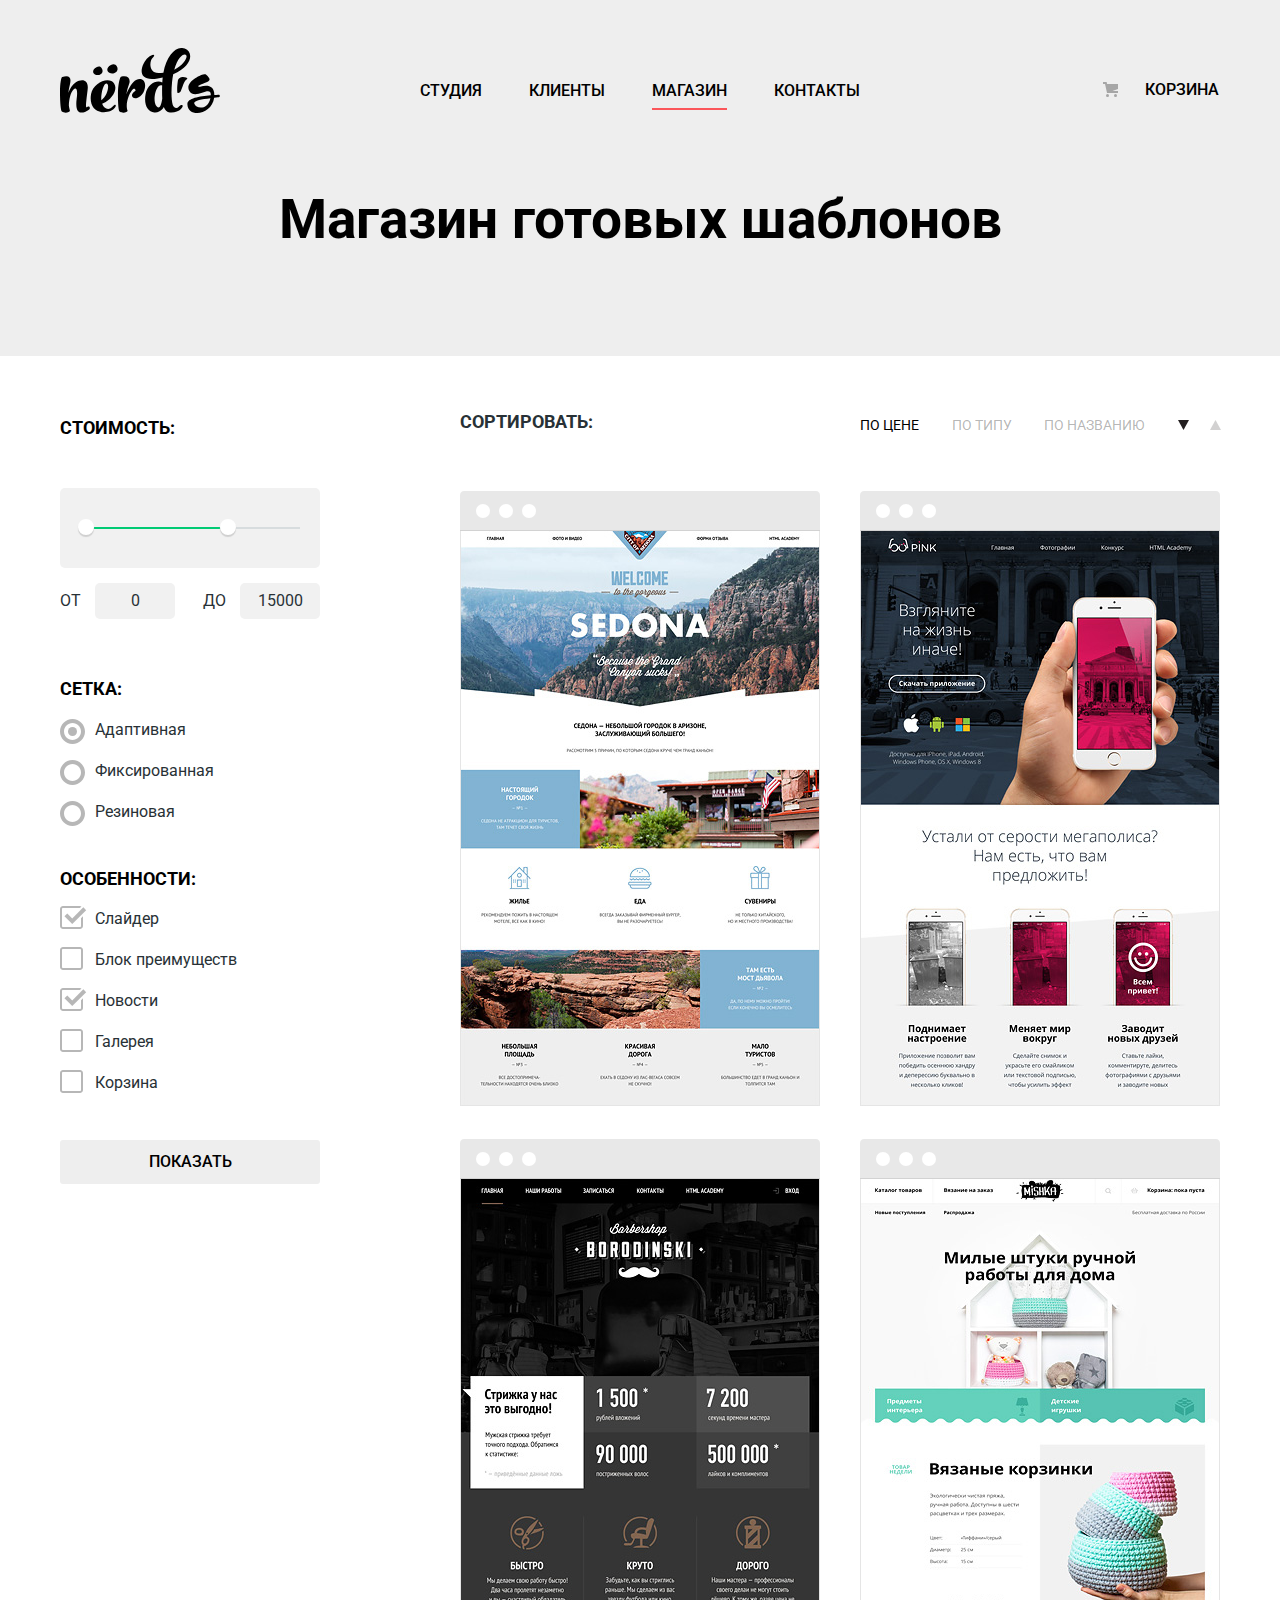
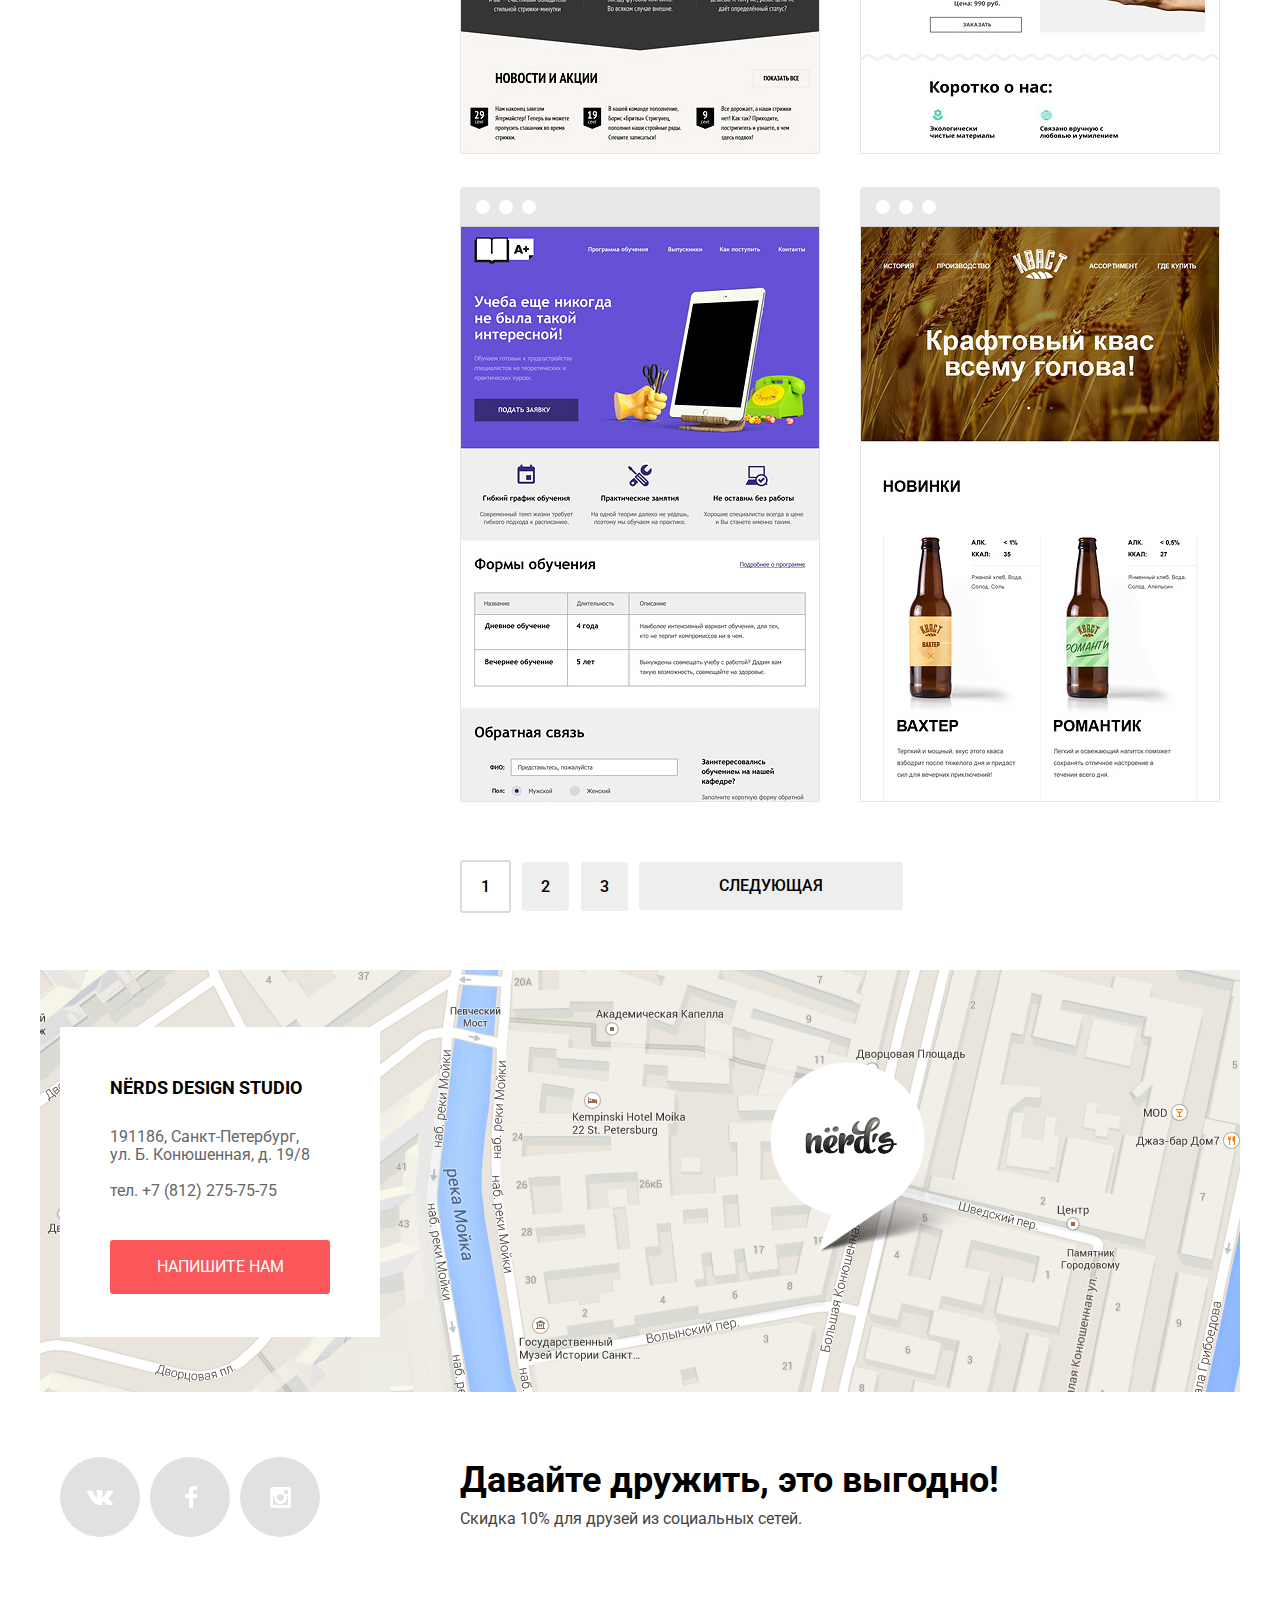
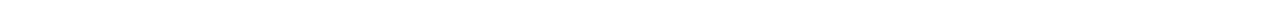
==== commit 7e0808d8: "добавила карту на 2 страницу и минифицировала css" ====
--- a/catalog.html
+++ b/catalog.html
@@ -6,7 +6,7 @@
   <title>HTML Academy: Нёрдс</title>
   <link href="https://fonts.googleapis.com/css?family=Roboto:400,500,700&amp;subset=cyrillic" rel="stylesheet">
   <link href="css/normalize.css" rel="stylesheet">
-  <link href="css/style.css" rel="stylesheet">
+  <link href="css/style.min.css" rel="stylesheet">
 </head>
 
 <body class="inner-page">
@@ -198,7 +198,10 @@
             <br>тел. +7 (812) 275-75-75</p> <a class="button button-adres" href="#">Напишите нам</a>
         </div>
       </div>
-      <img src="img/nerds-map.png" width="1200" height="422" alt="Карта проезда">
+      <div class="map">
+        <iframe src="https://yandex.ru/map-widget/v1/-/CBe36VVy~D" width="100%" height="422" frameborder="0"></iframe>
+        <img src="img/nerds-map.png" width="1200" height="422" alt="Карта проезда">
+      </div>
     </div>
   </main>
   <footer class="main-footer container">
--- a/css/style.min.css
+++ b/css/style.min.css
@@ -0,0 +1 @@
+body{min-width:1180px;margin:0;padding:0;font-family:"Roboto",Arial,sans-serif;font-size:16px;line-height:24px;font-weight:400;color:#283136}*,::after,::before{-webkit-box-sizing:inherit;box-sizing:inherit}a{text-decoration:none}.main-header{width:100%;padding-top:33px;margin:auto;background:#eee}.container{width:1180px;padding:10px;margin:0 auto;-webkit-box-sizing:border-box;box-sizing:border-box}.main-nav{display:-webkit-box;display:-ms-flexbox;display:flex;-webkit-box-pack:justify;-ms-flex-pack:justify;justify-content:space-between;padding-top:15px;margin:auto;font-size:16px;line-height:30px;font-weight:500}.main-nav,.main-nav a,.site-nav a,.user-nav a{color:#000}.main-header-logo{width:160px;height:65px;margin-bottom:0}.site-nav{width:480px;padding-top:28px;padding-left:0;padding-right:40px}.user-nav{display:block;width:120px;padding-top:27px;padding-left:0}.user-nav li{width:100%}.site-nav,.user-nav{position:relative;display:-webkit-box;display:-ms-flexbox;display:flex;-webkit-box-pack:justify;-ms-flex-pack:justify;justify-content:space-between;list-style:none;text-transform:uppercase;margin:0}.site-navigation-current{color:#000;position:relative}.site-navigation-current a[href]{pointer-events:none}.site-navigation-current::after{content:"";position:absolute;right:20px;bottom:3px;left:0;width:100%;height:2px;background-color:#fb565a}.site-nav a:hover,.user-nav a:hover{color:#fb565a}.site-nav a:active,.site-nav a:focus,.user-nav a:active,.user-nav a:focus{color:rgba(0,0,0,.302)}.main-header-logo:hover{opacity:.8}.main-header-logo:active,.main-header-logo:focus,.social-button:active::before,.social-button:focus::before{opacity:.3}.user-nav .login-link{position:relative;padding-left:45px}.login-link::before{content:"";position:absolute;top:2px;left:3px;width:17px;height:17px;background-image:url(../img/cart-icon.svg);background-repeat:no-repeat;background-position:0 0}.motto{width:100%;margin-bottom:68px;background-color:#eee}.motto-wrap{position:relative;padding-bottom:0}.motto-controls{position:absolute;left:50%;bottom:105px;z-index:100;width:160px;height:18px;text-align:center;font-size:0;-webkit-transform:translateX(-50%);-ms-transform:translateX(-50%);transform:translateX(-50%)}.motto-controls label,.motto-controls label::after{width:18px;height:18px;border-radius:50%;-webkit-box-sizing:content-box;box-sizing:content-box}.motto-controls label{display:inline-block;padding:8px;cursor:pointer;position:relative}.motto-controls label::after{content:"";position:absolute;top:8px;left:8px;z-index:1;background:#fff}.motto-list{margin:0;padding:0;list-style:none}.motto-list-item{display:none;padding:59px 0 85px}.motto-list-item:nth-child(1){background-image:url(../img/slide1.png);background-repeat:no-repeat;background-position:93% 0}.motto-list-item:nth-child(2){background-image:url(../img/slide2.png);background-repeat:no-repeat;background-position:100% 0}.motto-list-item:nth-child(3){background-image:url(../img/slide3.png);background-repeat:no-repeat;background-position:100% 20px}#product-1:checked~.motto-list .motto-list-item:nth-child(1),#product-2:checked~.motto-list .motto-list-item:nth-child(2),#product-3:checked~.motto-list .motto-list-item:nth-child(3){display:block}#product-1:checked~.motto-controls .motto-controls-item--1::before,#product-2:checked~.motto-controls .motto-controls-item--2::before,#product-3:checked~.motto-controls .motto-controls-item--3::before{content:"";position:absolute;left:50%;top:50%;z-index:2;width:4px;height:4px;margin:-4px;-webkit-box-sizing:content-box;box-sizing:content-box;background-color:inherit;border:2px solid #c1c1c1;border-radius:50%}.motto-header{max-width:600px;margin:0 0 27px;font-size:55px;font-weight:500;line-height:55px}.motto-list-item p{max-width:430px;margin:0 0 40px}.motto-btn{display:block;width:240px;padding:13px 0;font:inherit;font-size:16px;line-height:18px;color:#fff;text-transform:uppercase;text-align:center;text-decoration:none;background-color:#fb565a;border-radius:3px;border:0}.motto-btn:focus,.motto-btn:hover{background-color:#e74246}.motto-btn:active{color:rgba(255,255,255,.302);background-color:#d7373b;-webkit-box-shadow:0 3px rgba(0,0,0,.1) inset;box-shadow:0 3px rgba(0,0,0,.1) inset}.service{margin-bottom:105px;list-style:none;text-align:left}.service-list,.service-list-item{display:-webkit-box;display:-ms-flexbox;display:flex}.service-list{-webkit-box-pack:justify;-ms-flex-pack:justify;justify-content:space-between;margin-left:0;margin-top:0;margin-bottom:0;padding:0;list-style:none;width:1100px}.service-list-item{width:300px;-webkit-box-orient:vertical;-webkit-box-direction:normal;-ms-flex-direction:column;flex-direction:column;margin-right:3px;padding-left:2px}.service-list-item img{margin-bottom:25px}.service-header{margin:0 0 15px;font-size:24px;line-height:30px;color:#000;font-weight:700;text-transform:uppercase}.service-list-item p{width:250px;margin-top:0;margin-bottom:32px}.button{display:block;width:160px;padding:13px 0;font-size:16px;line-height:18px;font-weight:500;text-transform:uppercase;text-align:center;text-decoration:none;border-radius:3px;border:0}.button,.button-red{font:inherit;color:#fff;background-color:#fb565a}.button-red:focus,.button-red:hover{background-color:#e74246}.button-red:active{color:rgba(0,0,0,.302);background-color:#d7373b;-webkit-box-shadow:inset 0 3px;box-shadow:inset 0 3px}.button-green{font:inherit;color:#fff;background-color:#00ca74}.button-green:focus,.button-green:hover{background-color:#00bc6c}.button-green:active{color:rgba(0,0,0,.302);background-color:#00aa62;-webkit-box-shadow:inset 0 3px #009958;box-shadow:inset 0 3px #009958}.button-yellow{font:inherit;color:#fff;background-color:#efc84a}.button-yellow:focus,.button-yellow:hover{background-color:#eab534}.button-yellow:active{color:rgba(0,0,0,.302);background-color:#e5a722;-webkit-box-shadow:inset 0 3px #ce961f;box-shadow:inset 0 3px #ce961f}.about,.about-facts-wrapp{display:-webkit-box;display:-ms-flexbox;display:flex}.about-facts-wrapp{-webkit-box-pack:justify;-ms-flex-pack:justify;justify-content:space-between;position:relative;margin-bottom:33px}.about-facts-wrapp::before{content:"";position:absolute;bottom:485px;left:0;width:100%;height:2px;background-color:#f4f4f4}.about{-webkit-box-orient:vertical;-webkit-box-direction:normal;-ms-flex-direction:column;flex-direction:column;width:660px;padding-top:30px;margin:0}.about-header{margin:0 0 25px;font-weight:700;font-size:16px;line-height:1.5;text-transform:uppercase;text-align:left}.about p{margin:0 0 37px}.about-loud b{margin:0 0 30px;font-size:45px;line-height:45px;text-align:left}.about-list{margin:0;padding:0;list-style:none;position:relative}.about-item{margin-left:35px;margin-bottom:24px}.item1::before,.item2::before,.item3::before{content:"";position:absolute;top:11px;left:1px;width:25px;height:2px;background-color:#fb565a}.item2::before,.item3::before{top:58px}.item3::before{top:106px}.facts{width:360px}.facts img{margin-bottom:26px;padding:0 0 8px}.about-loud b,.facts p,.facts-list th{color:#000;font-weight:700}.facts p{margin:0 0 25px;text-transform:uppercase;font-size:16px;line-height:24px;text-align:center}.percent{font-size:25px}.facts-list{width:360px}.facts-list th{width:auto;margin-top:0;padding:30px 0;margin-bottom:28px;font-size:45px;line-height:10.6px;text-align:left}.facts-list td{width:121px;padding-top:7px;font-size:16px;line-height:18px;color:#283136}.partners{margin-bottom:40px}.partners-list{-webkit-box-pack:justify;-ms-flex-pack:justify;justify-content:space-between;-webkit-box-align:center;-ms-flex-align:center;align-items:center;width:100%;margin:0;padding:0;list-style:none}.logo-partn::before,.partners-list::after,.partners-list::before{content:"";position:absolute;left:0;width:100%;height:2px;background-color:#f4f4f4}.partners-list::after{bottom:5px}.logo-partn::before,.partners-list::before{top:-3px}.partners-item,.partners-list{display:-webkit-box;display:-ms-flexbox;display:flex;position:relative}.logo-partn::before{top:61px;left:277px;width:2px;height:51px}.partners-logo{display:block;opacity:.2}.partners-logo:hover{opacity:1}.partners-logo:active,.partners-logo:focus{opacity:.1}.container-relative,.map{position:relative}.map{width:100%;height:422px;margin:0 auto;overflow:hidden}.map img{position:absolute;top:0;left:50%;z-index:0;-webkit-transform:translateX(-50%);-ms-transform:translateX(-50%);transform:translateX(-50%)}.adress,.map iframe{position:absolute;z-index:1}.adress{top:77px;width:320px;height:310px;padding:46px 50px;-webkit-box-sizing:border-box;box-sizing:border-box;background:#fff;z-index:50}.contacts-info{margin-bottom:55px}.contacts-info img{display:block;margin:0 auto}.adress b{display:block;margin-bottom:25px;font-size:18px;line-height:30px;color:#000;font-weight:700;text-transform:uppercase;text-align:left}.adress p,.button-adres{font-size:16px;line-height:18px}.adress p{margin:0 0 40px;color:#666}.button-adres{display:block;width:220px;padding:15px 0;font:inherit;color:#fff;text-transform:uppercase;text-align:center;text-decoration:none;background-color:#fb565a;border-radius:3px;border:0}.button-adres:focus,.button-adres:hover{background-color:#e74246}.button-adres:active{color:rgba(255,255,255,.302);background-color:#d7373b;-webkit-box-shadow:0 3px rgba(0,0,0,.1) inset;box-shadow:0 3px rgba(0,0,0,.1) inset}.footer-wrap{-webkit-box-pack:justify;-ms-flex-pack:justify;justify-content:space-between;width:960px}.footer-social,.footer-wrap,.social-button{display:-webkit-box;display:-ms-flexbox;display:flex}.footer-social{position:relative;-ms-flex-wrap:wrap;flex-wrap:wrap;margin:0;padding:0;list-style:none;-webkit-box-pack:justify;-ms-flex-pack:justify;justify-content:space-between;width:260px}.social-button{-webkit-box-align:center;-ms-flex-align:center;align-items:center;-webkit-box-pack:center;-ms-flex-pack:center;justify-content:center;width:80px;height:80px;background-color:#e1e1e1;border-radius:50%}.social-button a{color:#e1e1e1}.fb-icon::before,.insta-icon::before,.vk-icon::before{content:"";position:absolute;top:33px;right:0;bottom:0;left:27px;width:26px;height:15px;background-image:url(../img/vk-icon.png)}.fb-icon::before,.insta-icon::before{top:29px;left:125px;width:12px;height:22px;background-image:url(../img/fb-icon.png)}.insta-icon::before{top:30px;left:210px;width:21px;height:21px;background-image:url(../img/insta-icon.png)}.social-button:focus,.social-button:hover{background-color:#e74246}.social-button:active{background-color:#d7373b;-webkit-box-shadow:inset 0 5px #c13135;box-shadow:inset 0 5px #c13135}.footer-friends-sale{width:560px;padding-top:5px;text-align:left}.footer-friends{margin-top:0;margin-bottom:10px;font-size:36px;line-height:36px;color:#000;font-weight:700}.footer-sale{margin-top:0;margin-bottom:87px;font-size:16px;line-height:22px;color:#444}.form-post{visibility:hidden;position:fixed;-webkit-box-sizing:border-box;box-sizing:border-box;top:40px;left:50%;margin-left:-449px;width:960px;height:600px;padding:68px 98px;background-color:#fff;-webkit-box-shadow:0 0 50px rgba(0,0,0,.7);box-shadow:0 0 50px rgba(0,0,0,.7)}.modal-wrap{display:-webkit-box;display:-ms-flexbox;display:flex;-webkit-box-pack:justify;-ms-flex-pack:justify;justify-content:space-between;width:780px;margin-bottom:40px}.modal-close,.modal-close::before{position:absolute;width:21px;height:21px}.modal-close{top:49px;right:33px;padding:30px 80px;border:0;cursor:pointer;background-color:transparent}.modal-close::before{content:"";background-image:url(../img/close-cross.svg);background-color:#fff;opacity:.3}.filter-input-radio+label:active::before,.filter-input-radio+label:focus::before,.filter-input-radio+label:hover::before,.modal-close:focus::before,.modal-close:hover::before{opacity:1}.modal-close:active::before{opacity:.1}.form-post h2{font-size:45px;line-height:45px;text-align:left;margin:0}.form-post-wrapp{width:760px;display:-webkit-box;display:-ms-flexbox;display:flex;-webkit-box-pack:justify;-ms-flex-pack:justify;justify-content:space-between;margin-bottom:35px}.post-item{margin:0;padding:0}.post-item input[type=email],.post-item input[type=text]{display:-webkit-box;display:-ms-flexbox;display:flex;-ms-flex-wrap:wrap;flex-wrap:wrap;width:360px;margin:0;padding:10px 15px 10px 12px;font:inherit}.post-item label{display:block;margin-bottom:10px;font-size:16px;line-height:18px;font-weight:700;color:#000}.post-item input{background-color:transparent;border:2px solid #d7dcde}.post-item input:hover,.post-item textarea:hover{border:2px solid #b4b9bb;outline:0}.post-item input:active,.post-item input:focus,.post-item textarea:active,.post-item textarea:focus{border:2px solid #000;outline:0}.post-item input:invalid{border:2px solid #e74246;color:#e74246}.post-item textarea{-webkit-box-sizing:border-box;box-sizing:border-box;width:760px;padding:9px 15px;margin-bottom:39px;color:#000;font:inherit;background-color:transparent;border:2px solid #d7dcde}textarea::-webkit-input-placeholder{color:#444}textarea:-ms-input-placeholder,textarea::-ms-input-placeholder{color:#444}textarea::placeholder{color:#444}.button-post{display:block;width:260px;padding:13px 0;font:inherit;font-size:16px;line-height:18px;color:#fff;text-transform:uppercase;text-align:center;text-decoration:none;background-color:#fb565a;border-radius:3px;border:0}.button-post:focus,.button-post:hover{background-color:#e74246}.button-post:active{color:rgba(255,255,255,.302);background-color:#d7373b;-webkit-box-shadow:0 3px rgba(0,0,0,.1) inset;box-shadow:0 3px rgba(0,0,0,.1) inset}.page-title{width:100%;margin-top:0;margin-bottom:47px;padding-top:69px;padding-bottom:109px;font-size:55px;line-height:55px;color:#000;text-align:center;background-color:#eee}.filters{margin-right:10px}.filters fieldset,.filters-cost-site{margin:0;padding:0;border:0}.filters-form{display:-webkit-box;display:-ms-flexbox;display:flex;width:260px;-webkit-box-orient:vertical;-webkit-box-direction:normal;-ms-flex-direction:column;flex-direction:column}.filters fieldset{margin:0 0 20px}.filters fieldset:first-child{margin-bottom:55px}fieldset.filters-features{margin-bottom:25px}.filters legend:first-child{margin-bottom:0}.filters legend{margin-bottom:26px;font-size:24px;line-height:30px}.filters ul{padding:0;margin:0;list-style:none;line-height:18px}.filters-cost-site h2,.filters-features h2,.filters-site-type h2{margin-top:0;font-size:18px;line-height:30px;font-weight:700;color:#000;text-transform:uppercase}.filters-cost-site h2{margin-bottom:45px;padding:0}.filters-features h2{margin-bottom:16px}.filters-site-type h2{margin-bottom:17px}.site-type{margin-bottom:23px;padding-left:35px}.site-type label{position:relative;display:block;cursor:pointer;-webkit-user-select:none;-moz-user-select:none;-ms-user-select:none;user-select:none}.site-type:hover{color:#000}.range-filter{width:260px}.filter-cost-site legend{font-size:18px;line-height:24px;text-transform:uppercase;font-weight:700}.range-controls{position:relative;height:80px;margin-bottom:15px;padding-top:39px;padding-right:20px;padding-left:20px;background-color:#f1f1f1;border-radius:5px}.range-controls .scale{height:2px;background:#d7dcde}.range-controls .bar{width:70%;height:2px;background:#00ca74}.range-controls .toggle{position:absolute;top:31px;left:0;width:4px;height:4px;padding:0;border:8px solid #fff;background-color:#ababab;-webkit-box-shadow:0 2px 1px 0 #cfcfcf;box-shadow:0 2px 1px 0 #cfcfcf;border-radius:50%;cursor:pointer}.range-controls .toggle-min{left:18px}.range-controls .toggle-max{left:160px}.price-controls{font-size:0}.price-controls label{display:inline-block;width:50%;font-size:16px;text-transform:uppercase}.price-controls input{width:80px;padding:9px 10px;margin-left:10px;font-family:Roboto,Arial,sans-serif;font-size:16px;text-align:center;color:#283136;border:0;border-radius:5px;background:#f1f1f1}.max-price{text-align:right}.sort-site{position:relative}.filter-input-radio+label::before{content:"";position:absolute;left:-35px;top:-2px;width:25px;height:25px;background-image:url(../img/radio-off.svg);background-repeat:no-repeat;background-position:0 0;opacity:.4}.filter-input-radio:checked+label::before{content:"";position:absolute;left:-35px;top:-2px;width:25px;height:25px;background-image:url(../img/radio-on.svg);opacity:.4}.filter-input-checkbox:checked+label:active::before,.filter-input-checkbox:checked+label:focus::before,.filter-input-checkbox:checked+label:hover::before,.filter-input-radio:checked+label:active::before,.filter-input-radio:checked+label:focus::before,.filter-input-radio:checked+label:hover::before{opacity:1}.filter-input-checkbox+label::before{content:"";position:absolute;left:-35px;top:-4px;width:23px;height:23px;background-image:url(../img/checkbox-off.svg);background-repeat:no-repeat;background-position:0 0;opacity:.4}.filter-input-checkbox+label:active::before,.filter-input-checkbox+label:focus::before,.filter-input-checkbox+label:hover::before{opacity:1}.filter-input-checkbox:checked+label::before{content:"";position:absolute;left:-35px;top:-4px;width:27px;height:23px;background-image:url(../img/checkbox-on.svg);opacity:.4}.filter-input:disabled+label{color:#000;opacity:.5}.button-grey{width:260px;font:inherit;font-size:16px;line-height:18px;font-weight:500;text-align:center;color:#000;vertical-align:middle;text-transform:uppercase;background-color:#eee}.button-grey:focus,.button-grey:hover{background-color:#dfdfdf}.button-grey:active{background-color:#d5d5d5;color:rgba(0,0,0,.3);-webkit-box-shadow:inset 0 3px;box-shadow:inset 0 3px}.catalog{width:760px;display:-webkit-box;display:-ms-flexbox;display:flex;-webkit-box-orient:vertical;-webkit-box-direction:normal;-ms-flex-direction:column;flex-direction:column}.catalog-list{list-style:none}.filters-catalog-wrapp{width:760px;-webkit-box-orient:vertical;-webkit-box-direction:normal;-ms-flex-direction:column;flex-direction:column}.filters-catalog-wrapp,.filters-sort,.filters-sort-list{display:-webkit-box;display:-ms-flexbox;display:flex}.filters-sort{-webkit-box-align:center;-ms-flex-align:center;align-items:center;margin-bottom:95px;margin-top:0;font-size:18px;line-height:18px;font-weight:700;text-transform:uppercase;width:760px}.filters-sort p{display:block;width:360px;padding:0;margin:0 30px 4px 0}.filters-sort-list{position:relative;-webkit-box-pack:justify;-ms-flex-pack:justify;justify-content:space-between;width:360px;padding:0;margin:0;list-style:none}.filters-sort a{padding-left:10px;font-size:14px;line-height:18px;font-weight:400;color:rgba(0,0,0,.3);text-align:left;text-transform:uppercase}.filters-sort-list a:focus,.filters-sort-list a:hover{color:rgba(0,0,0,.6)}.current-filtr a,.filters-sort-list a:active{color:#000}.down::before{content:"";position:absolute;top:5px;width:11px;height:10px;background-image:url(../img/icon-down-dir.svg);opacity:.2}.down:focus::before,.down:hover::before{opacity:.4}.down:active::before{opacity:1}.up::before{content:"";position:absolute;top:5px;width:11px;height:10px;background-image:url(../img/icon-up-dir.svg);opacity:.2}.current-filtr .down:focus::before,.current-filtr .down:hover::before,.current-filtr .up:focus::before,.current-filtr .up:hover::before,.up:focus::before,.up:hover::before{opacity:.4}.current-filtr .down::before,.current-filtr .up::before,.up:active::before{opacity:1}.current-filtr .down:active::before,.current-filtr .up:active::before{opacity:.4}.catalog-list,.container-wrapp{display:-webkit-box;display:-ms-flexbox;display:flex;-webkit-box-pack:justify;-ms-flex-pack:justify;justify-content:space-between}.catalog-list{width:760px;-ms-flex-wrap:wrap;flex-wrap:wrap;padding:0;margin:auto auto 1px}.catalog-list h3{font-size:18px;line-height:30px;font-weight:700;color:#000;text-transform:uppercase;text-align:center;margin:0 0 15px}.catalog-item{position:relative;width:360px;margin-bottom:65px}.catalog-item::before{content:"";position:absolute;top:-39px;left:0;width:360px;height:40px;background-image:url(../img/browser.svg);opacity:.12}.catalog-item:focus::before,.catalog-item:hover::before{opacity:1}.catalog-item:focus .catalog-modal,.catalog-item:hover .catalog-modal{visibility:visible}.catalog-modal{visibility:hidden;position:absolute;bottom:5px;width:360px;min-height:230px;padding:30px 60px 44px;background-color:#eee}.catalog-item p{margin:auto auto 30px;font-size:16px;line-height:18px;color:#666;text-align:center}.catalog-item .button-red{width:200px;margin:0 0 0 20px;color:#fff}.catalog-item .button-red:focus,.catalog-item .button-red:hover{background-color:#e74246}.catalog-item .button-red:active{background-color:#d7373b;-webkit-box-shadow:inset 0 3px #c13135;box-shadow:inset 0 3px #c13135}.pagination-list{display:-webkit-box;display:-ms-flexbox;display:flex;-webkit-box-pack:justify;-ms-flex-pack:justify;justify-content:space-between;width:443px;margin-bottom:30px;margin-top:0;padding:0;text-align:center;list-style:none}.last-item{display:block;width:264px;margin-top:-13px}.pagination-item a{padding:15px 19px;font-size:16px;line-height:18px;font-weight:500;color:#000;background-color:#eee;border-radius:3px;text-transform:uppercase}.pagination-item a:focus,.pagination-item a:hover{background-color:#dfdfdf}.pagination-item a:active{color:rgba(0,0,0,.3);background-color:#d5d5d5;-webkit-box-shadow:inset 0 3px;box-shadow:inset 0 3px}.pagination-item-current a{background-color:#fff;border:2px solid #dbdbdb;color:#000}.visually-hidden:not(:focus):not(:active),input[type=checkbox].visually-hidden,input[type=radio].visually-hidden{position:absolute;width:1px;height:1px;margin:-1px;border:0;padding:0;white-space:nowrap;-webkit-clip-path:inset(100%);clip-path:inset(100%);clip:rect(0 0 0 0);overflow:hidden}.modal-show{visibility:visible}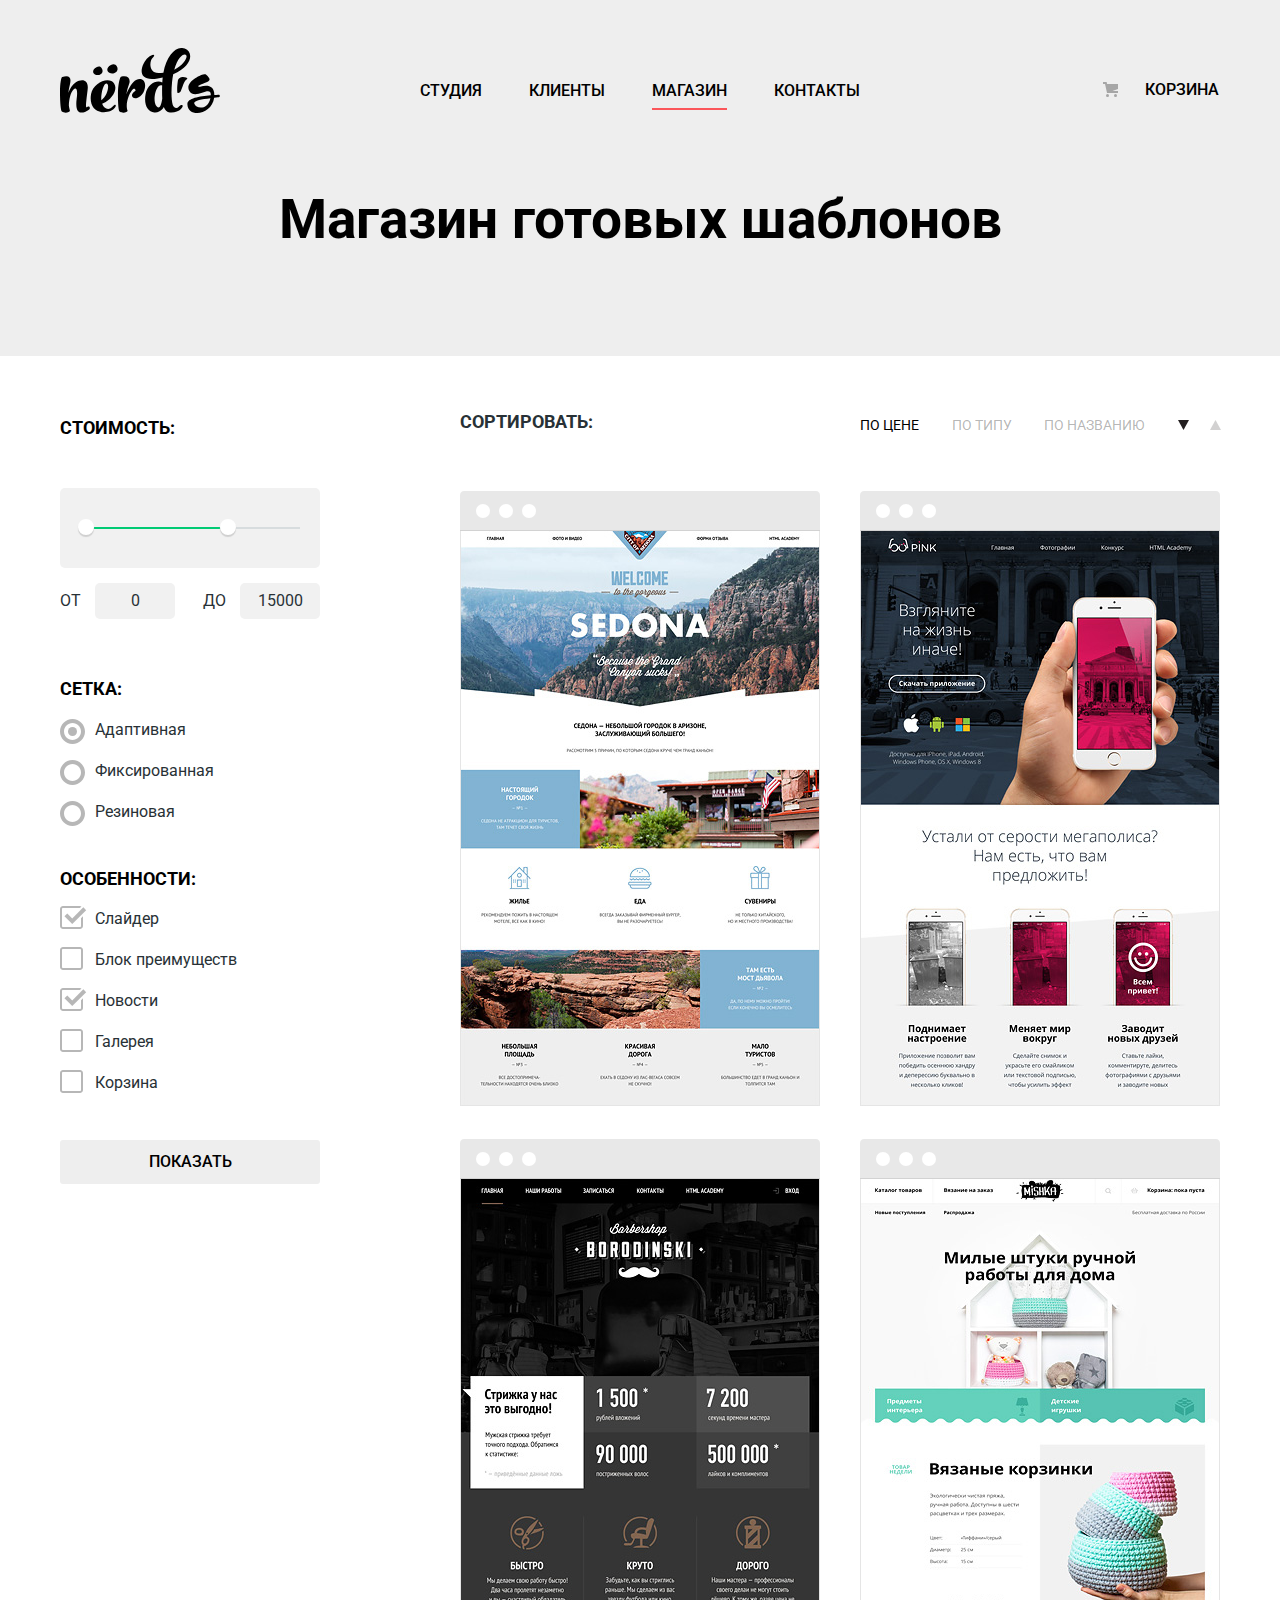
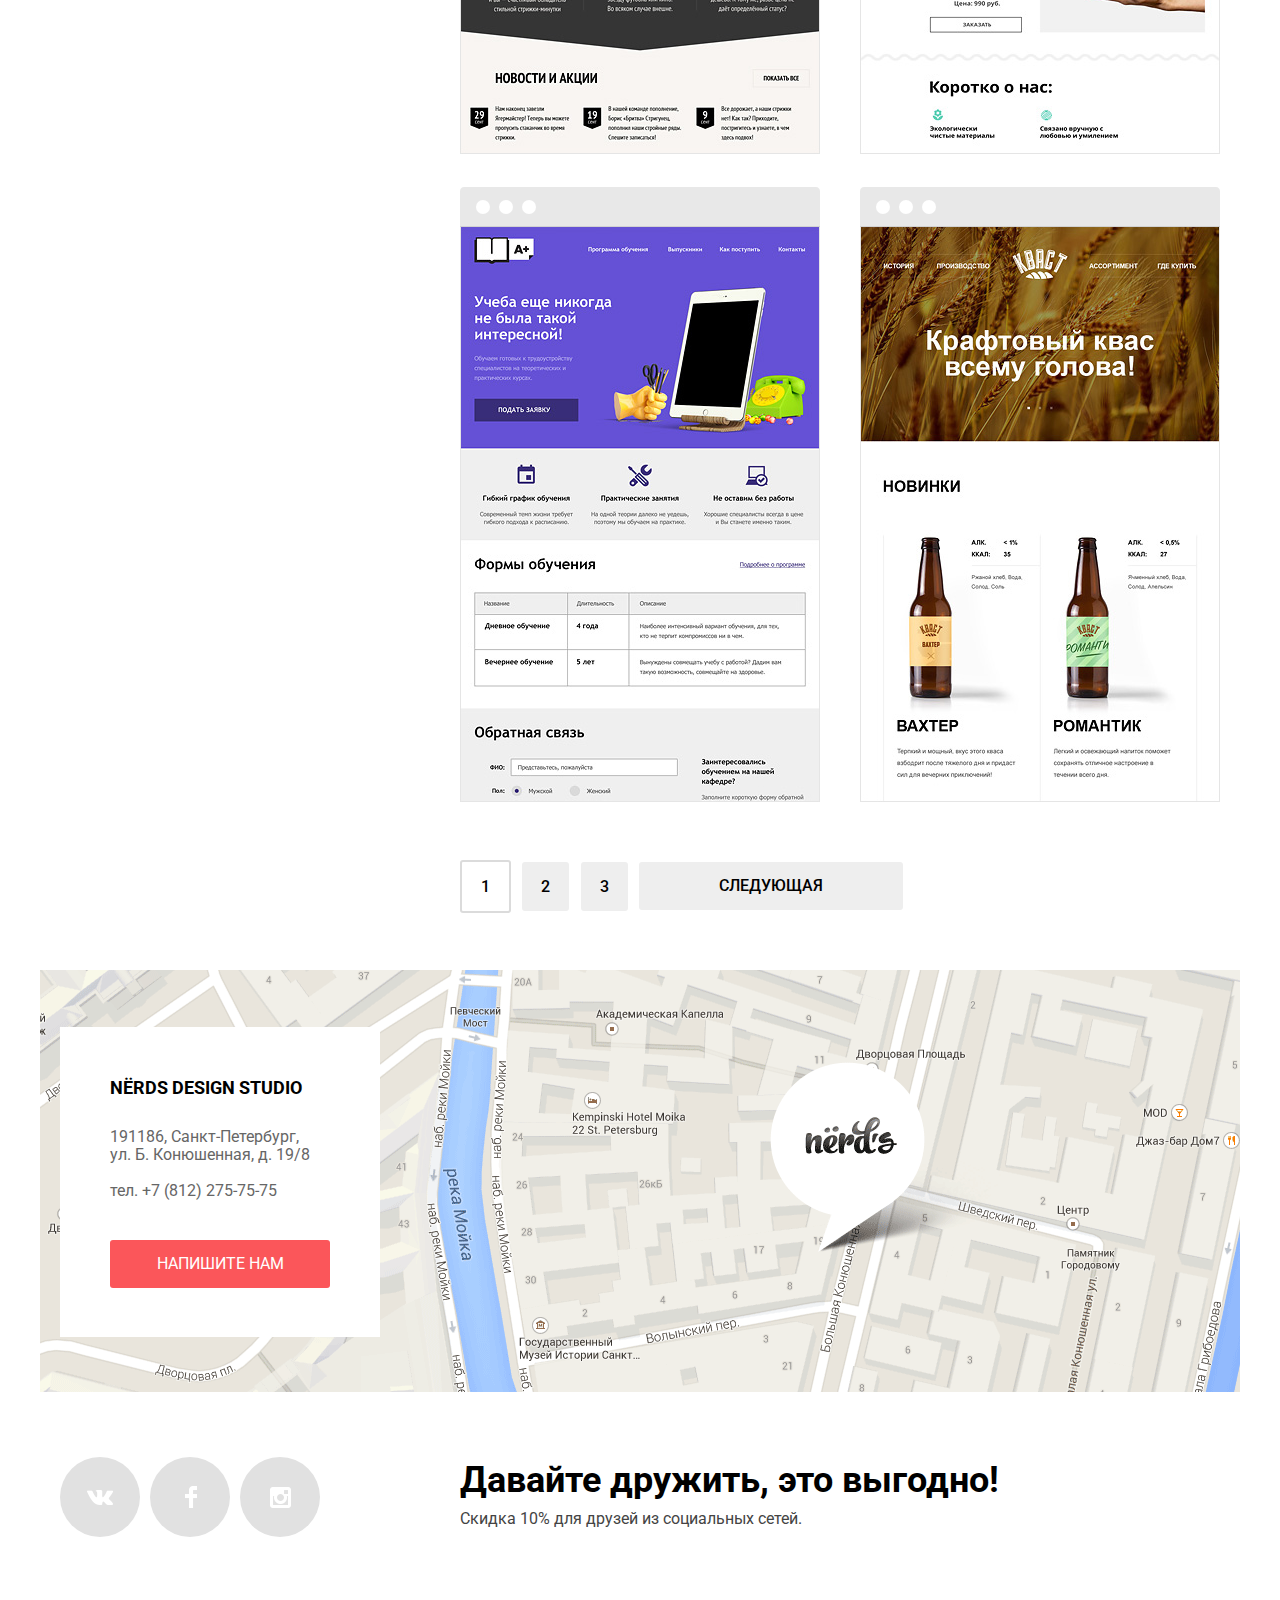
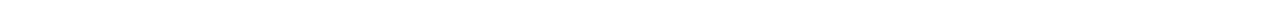
==== commit 424b82f1: "поправила карту" ====
--- a/catalog.html
+++ b/catalog.html
@@ -6,7 +6,7 @@
   <title>HTML Academy: Нёрдс</title>
   <link href="https://fonts.googleapis.com/css?family=Roboto:400,500,700&amp;subset=cyrillic" rel="stylesheet">
   <link href="css/normalize.css" rel="stylesheet">
-  <link href="css/style.min.css" rel="stylesheet">
+  <link href="css/style.css" rel="stylesheet">
 </head>
 
 <body class="inner-page">
@@ -199,7 +199,7 @@
         </div>
       </div>
       <div class="map">
-        <iframe src="https://yandex.ru/map-widget/v1/-/CBe36VVy~D" width="100%" height="422" frameborder="0"></iframe>
+        <iframe src="https://yandex.ru/map-widget/v1/-/CBe36VVy~D" width="1200" height="422" frameborder="0"></iframe>
         <img src="img/nerds-map.png" width="1200" height="422" alt="Карта проезда">
       </div>
     </div>
--- a/css/style.css
+++ b/css/style.css
@@ -0,0 +1,1711 @@
+body {
+  min-width: 1180px;
+  margin: 0;
+  padding: 0;
+  font-family: "Roboto", Arial, sans-serif;
+  font-size: 16px;
+  line-height: 24px;
+  font-weight: 400;
+  color: #283136;
+}
+
+*,
+*::before,
+  *::after {
+  -webkit-box-sizing: inherit;
+          box-sizing: inherit;
+}
+
+a {
+  text-decoration: none;
+}
+
+.main-header {
+  width: 100%;
+  padding-top: 33px;
+  margin: auto;
+  background: #eeeeee;
+}
+
+.container {
+  width: 1180px;
+  padding: 10px;
+  margin: 0 auto;
+  -webkit-box-sizing: border-box;
+          box-sizing: border-box;
+}
+
+.main-nav {
+  display: -webkit-box;
+  display: -ms-flexbox;
+  display: flex;
+  -webkit-box-pack: justify;
+      -ms-flex-pack: justify;
+          justify-content: space-between;
+  padding-top: 15px;
+  margin: auto;
+  font-size: 16px;
+  line-height: 30px;
+  font-weight: 500;
+  color: #000000;
+}
+
+.main-nav a {
+  color: #000000;
+}
+
+.main-header-logo {
+  width: 160px;
+  height: 65px;
+  margin-bottom: 0px;
+}
+
+.site-nav {
+  width: 480px;
+  display: -webkit-box;
+  display: -ms-flexbox;
+  display: flex;
+  -webkit-box-pack: justify;
+      -ms-flex-pack: justify;
+          justify-content: space-between;
+  padding-top: 28px;
+  padding-left: 0;
+  padding-right: 40px;
+}
+
+.user-nav {
+  display: block;
+  -webkit-box-pack: justify;
+      -ms-flex-pack: justify;
+          justify-content: space-between;
+  width: 120px;
+  padding-top: 27px;
+  padding-left: 0;
+}
+
+.user-nav li {
+  width: 100%;
+}
+
+.site-nav,
+.user-nav {
+  position: relative;
+  display: -webkit-box;
+  display: -ms-flexbox;
+  display: flex;
+  -webkit-box-pack: justify;
+      -ms-flex-pack: justify;
+          justify-content: space-between;
+  list-style: none;
+  text-transform: uppercase;
+  margin: 0;
+}
+
+.site-nav a,
+.user-nav a {
+  color: #000000;
+}
+
+.site-navigation-current {
+  color: #000000;
+}
+
+.site-navigation-current {
+  position: relative;
+}
+
+.site-navigation-current a[href] {
+  pointer-events: none;
+}
+
+.site-navigation-current::after {
+  content: "";
+  position: absolute;
+  right: 20px;
+  bottom: 3px;
+  left: 0;
+  width: 100%;
+  height: 2px;
+  background-color: #fb565a;
+}
+
+.site-nav a:hover,
+.user-nav a:hover {
+  color: #fb565a;
+}
+
+.site-nav a:active,
+.site-nav a:focus,
+.user-nav a:active,
+.user-nav a:focus {
+  color: rgba(0, 0, 0, 0.302);
+}
+
+.main-header-logo:hover {
+  opacity: 0.8;
+}
+
+.main-header-logo:active,
+.main-header-logo:focus {
+  opacity: 0.3;
+}
+
+.user-nav .login-link {
+  position: relative;
+  padding-left: 45px;
+}
+
+.login-link::before {
+  content: "";
+  position: absolute;
+  top: 2px;
+  left: 3px;
+  width: 17px;
+  height: 17px;
+  background-image: url("../img/cart-icon.svg");
+  background-repeat: no-repeat;
+  background-position: 0 0;
+}
+
+/*Слайдер*/
+
+.motto {
+  width: 100%;
+  margin-bottom: 68px;
+  background-color: #eeeeee;
+}
+
+.motto-wrap {
+  position: relative;
+  padding-bottom: 0;
+}
+
+.motto-controls {
+  position: absolute;
+  left: 50%;
+  bottom: 105px;
+  z-index: 100;
+  width: 160px;
+  height: 18px;
+  text-align: center;
+  font-size: 0;
+  -webkit-transform: translateX(-50%);
+      -ms-transform: translateX(-50%);
+          transform: translateX(-50%);
+}
+
+.motto-controls label {
+  position: relative;
+  display: inline-block;
+  width: 18px;
+  height: 18px;
+  padding: 8px;
+  border-radius: 50%;
+  cursor: pointer;
+  -webkit-box-sizing: content-box;
+          box-sizing: content-box;
+}
+
+.motto-controls label::after {
+  content: "";
+  position: absolute;
+  top: 8px;
+  left: 8px;
+  z-index: 1;
+  width: 18px;
+  height: 18px;
+  background: #ffffff;
+  border-radius: 50%;
+  -webkit-box-sizing: content-box;
+          box-sizing: content-box;
+}
+
+.motto-list {
+  margin: 0;
+  padding: 0;
+  list-style: none;
+}
+
+.motto-list-item {
+  display: none;
+  padding: 59px 0 85px 0;
+}
+
+.motto-list-item:nth-child(1) {
+  background-image: url("../img/slide1.png");
+  background-repeat: no-repeat;
+  background-position: 93% 0;
+}
+
+.motto-list-item:nth-child(2) {
+  background-image: url("../img/slide2.png");
+  background-repeat: no-repeat;
+  background-position: 100% 0;
+}
+
+.motto-list-item:nth-child(3) {
+  background-image: url("../img/slide3.png");
+  background-repeat: no-repeat;
+  background-position: 100% 20px;
+}
+
+#product-1:checked ~ .motto-list .motto-list-item:nth-child(1) {
+  display: block;
+}
+
+#product-2:checked ~ .motto-list .motto-list-item:nth-child(2) {
+  display: block;
+}
+
+#product-3:checked ~ .motto-list .motto-list-item:nth-child(3) {
+  display: block;
+}
+
+#product-1:checked ~ .motto-controls .motto-controls-item--1::before,
+#product-2:checked ~ .motto-controls .motto-controls-item--2::before,
+#product-3:checked ~ .motto-controls .motto-controls-item--3::before {
+  content: "";
+  position: absolute;
+  left: 50%;
+  top: 50%;
+  z-index: 2;
+  width: 4px;
+  height: 4px;
+  margin: -4px;
+  -webkit-box-sizing: content-box;
+          box-sizing: content-box;
+  background-color: inherit;
+  border: 2px solid #c1c1c1;
+  border-radius: 50%;
+}
+
+.motto-header {
+  max-width: 600px;
+  margin: 0;
+  margin-bottom: 27px;
+  font-size: 55px;
+  font-weight: 500;
+  line-height: 55px;
+}
+
+.motto-list-item p {
+  max-width: 430px;
+  margin: 0;
+  margin-bottom: 40px;
+}
+
+.motto-btn {
+  display: block;
+  width: 240px;
+  padding: 13px 0;
+  font: inherit;
+  font-size: 16px;
+  line-height: 18px;
+  color: #ffffff;
+  text-transform: uppercase;
+  text-align: center;
+  text-decoration: none;
+  background-color: #fb565a;
+  border-radius: 3px;
+  border: none;
+}
+
+.motto-btn:hover,
+.motto-btn:focus {
+  background-color: #e74246;
+}
+
+.motto-btn:active {
+  color: rgba(255, 255, 255, 0.302);
+  background-color: #d7373b;
+  -webkit-box-shadow: 0 3px rgba(0, 0, 0, 0.1) inset;
+          box-shadow: 0 3px rgba(0, 0, 0, 0.1) inset;
+}
+
+/*второй этаж*/
+
+.service {
+  margin-bottom: 105px;
+  list-style: none;
+  text-align: left;
+}
+
+.service-list {
+  width: 1100px;
+  display: -webkit-box;
+  display: -ms-flexbox;
+  display: flex;
+  -webkit-box-pack: justify;
+      -ms-flex-pack: justify;
+          justify-content: space-between;
+  margin-left: 0;
+  margin-top: 0;
+  margin-bottom: 0;
+  padding: 0;
+  list-style: none;
+}
+
+.service-list-item {
+  width: 300px;
+  display: -webkit-box;
+  display: -ms-flexbox;
+  display: flex;
+  -webkit-box-orient: vertical;
+  -webkit-box-direction: normal;
+      -ms-flex-direction: column;
+          flex-direction: column;
+  margin-right: 3px;
+  padding-left: 2px;
+}
+
+.service-list-item img {
+  margin-bottom: 25px;
+}
+
+.service-header {
+  margin: 0;
+  margin-bottom: 15px;
+  font-size: 24px;
+  line-height: 30px;
+  color: rgb(0, 0, 0);
+  font-weight: bold;
+  text-transform: uppercase;
+}
+
+.service-list-item p {
+  width: 250px;
+  margin-top: 0;
+  margin-bottom: 32px;
+}
+
+.button {
+  display: block;
+  width: 160px;
+  padding: 13px 0;
+  font: inherit;
+  font-size: 16px;
+  line-height: 18px;
+  font-weight: 500;
+  color: #ffffff;
+  text-transform: uppercase;
+  text-align: center;
+  text-decoration: none;
+  background-color: #fb565a;
+  border-radius: 3px;
+  border: none;
+}
+
+.button-red {
+  font: inherit;
+  color: #ffffff;
+  background-color: #fb565a;
+}
+
+.button-red:hover,
+.button-red:focus {
+  background-color: #e74246;
+}
+
+.button-red:active {
+  color: rgba(0, 0, 0, 0.302);
+  background-color: #d7373b;
+  -webkit-box-shadow: inset 0 3px;
+          box-shadow: inset 0 3px;
+}
+
+.button-green {
+  font: inherit;
+  color: #ffffff;
+  background-color: #00ca74;
+}
+
+.button-green:hover,
+.button-green:focus {
+  background-color: #00bc6c;
+}
+
+.button-green:active {
+  color: rgba(0, 0, 0, 0.302);
+  background-color: #00aa62;
+  -webkit-box-shadow: inset 0 3px #009958;
+          box-shadow: inset 0 3px #009958;
+}
+
+.button-yellow {
+  font: inherit;
+  color: #ffffff;
+  background-color: #efc84a;
+}
+
+.button-yellow:hover,
+.button-yellow:focus {
+  background-color: #eab534;
+}
+
+.button-yellow:active {
+  color: rgba(0, 0, 0, 0.302);
+  background-color: #e5a722;
+  -webkit-box-shadow: inset 0 3px #ce961f;
+          box-shadow: inset 0 3px #ce961f;
+}
+
+.about-facts-wrapp {
+  display: -webkit-box;
+  display: -ms-flexbox;
+  display: flex;
+  -webkit-box-pack: justify;
+      -ms-flex-pack: justify;
+          justify-content: space-between;
+  position: relative;
+  margin-bottom: 33px;
+}
+
+.about-facts-wrapp::before {
+  content: "";
+  position: absolute;
+  bottom: 485px;
+  left: 0;
+  width: 100%;
+  height: 2px;
+  background-color: #f4f4f4;
+}
+
+.about {
+  display: -webkit-box;
+  display: -ms-flexbox;
+  display: flex;
+  -webkit-box-orient: vertical;
+  -webkit-box-direction: normal;
+      -ms-flex-direction: column;
+          flex-direction: column;
+  width: 660px;
+  padding-top: 30px;
+  margin: 0;
+}
+
+.about-header {
+  margin: 0;
+  margin-bottom: 25px;
+  font-weight: bold;
+  font-size: 16px;
+  line-height: 1.5;
+  text-transform: uppercase;
+  text-align: left;
+}
+
+.about p {
+  margin: 0;
+  margin-bottom: 37px;
+}
+
+.about-loud b {
+  margin: 0;
+  margin-bottom: 30px;
+  font-size: 45px;
+  line-height: 45px;
+  font-weight: bold;
+  color: rgb(0, 0, 0);
+  text-align: left;
+}
+
+.about-list {
+  margin: 0;
+  padding: 0;
+  list-style: none;
+  position: relative;
+}
+
+.about-item {
+  margin-left: 35px;
+  margin-bottom: 24px;
+}
+
+.item1::before {
+  content: "";
+  position: absolute;
+  top: 11px;
+  left: 1px;
+  width: 25px;
+  height: 2px;
+  background-color: #fb565a;
+}
+
+.item2::before {
+  content: "";
+  position: absolute;
+  top: 58px;
+  left: 1px;
+  width: 25px;
+  height: 2px;
+  background-color: #fb565a;
+}
+
+.item3::before {
+  content: "";
+  position: absolute;
+  top: 106px;
+  left: 1px;
+  width: 25px;
+  height: 2px;
+  background-color: #fb565a;
+}
+
+.facts {
+  width: 360px;
+}
+
+.facts img {
+  margin-bottom: 26px;
+  padding: 0;
+  padding-bottom: 8px;
+}
+
+.facts p {
+  margin: 0;
+  margin-bottom: 25px;
+  font-size: 16px;
+  line-height: 24px;
+  font-weight: bold;
+  color: rgb(0, 0, 0);
+  text-align: center;
+  text-transform: uppercase;
+}
+
+.percent {
+  font-size: 25px;
+}
+
+.facts-list {
+  width: 360px;
+}
+
+.facts-list th {
+  width: auto;
+  margin-top: 0;
+  padding: 30px 0;
+  margin-bottom: 28px;
+  font-size: 45px;
+  line-height: 10.6px;
+  color: rgb(0, 0, 0);
+  font-weight: bold;
+  text-align: left;
+}
+
+.facts-list td {
+  width: 121px;
+  padding-top: 7px;
+  font-size: 16px;
+  line-height: 18px;
+  color: #283136;
+}
+
+.partners {
+  margin-bottom: 40px;
+}
+
+.partners-list {
+  position: relative;
+  display: -webkit-box;
+  display: -ms-flexbox;
+  display: flex;
+  -webkit-box-pack: justify;
+      -ms-flex-pack: justify;
+          justify-content: space-between;
+  -webkit-box-align: center;
+      -ms-flex-align: center;
+          align-items: center;
+  width: 100%;
+  margin: 0;
+  margin-right: 0;
+  padding: 0;
+  list-style: none;
+}
+
+.partners-list::after {
+  content: "";
+  position: absolute;
+  bottom: 5px;
+  left: 0;
+  width: 100%;
+  height: 2px;
+  background-color: #f4f4f4;
+}
+
+.partners-list::before {
+  content: "";
+  position: absolute;
+  top: -3px;
+  left: 0;
+  width: 100%;
+  height: 2px;
+  background-color: #f4f4f4;
+}
+
+.partners-item {
+  display: -webkit-box;
+  display: -ms-flexbox;
+  display: flex;
+  position: relative;
+}
+
+.logo-partn::before {
+  content: "";
+  position: absolute;
+  top: 61px;
+  left: 277px;
+  width: 2px;
+  height: 51px;
+  background-color: #f4f4f4;
+}
+
+.partners-logo {
+  display: block;
+  opacity: 0.2;
+}
+
+.partners-logo:hover {
+  opacity: 1;
+}
+
+.partners-logo:active,
+.partners-logo:focus {
+  opacity: 0.1;
+}
+
+.container-relative {
+  position: relative;
+}
+.map {
+  position: relative;
+  width: 100%;
+  height: 422px;
+  margin: 0 auto;
+  overflow: hidden;
+}
+
+.map img {
+  position: absolute;
+  top: 0;
+  left: 50%;
+  z-index: 0;
+  -webkit-transform: translateX(-50%);
+      -ms-transform: translateX(-50%);
+          transform: translateX(-50%);
+}
+
+.map iframe {
+  position: absolute;
+  z-index: 1;
+  width: 100%;
+}
+
+.adress {
+  position: absolute;
+  top: 77px;
+  width: 320px;
+  height: 310px;
+  padding: 46px 50px;
+  -webkit-box-sizing: border-box;
+          box-sizing: border-box;
+  background: #ffffff;
+  z-index: 50;
+}
+
+.contacts-info {
+  margin-bottom: 55px;
+}
+
+.contacts-info img {
+  display: block;
+  margin: 0 auto;
+}
+
+.adress b {
+  display: block;
+  margin-bottom: 25px;
+  font-size: 18px;
+  line-height: 30px;
+  color: rgb(0, 0, 0);
+  font-weight: bold;
+  text-transform: uppercase;
+  text-align: left;
+}
+
+.adress p {
+  margin: 0;
+  margin-bottom: 40px;
+  font-size: 16px;
+  line-height: 18px;
+  color: #666666;
+}
+
+.button-adres {
+  display: block;
+  width: 220px;
+  padding: 15px 0;
+  font: inherit;
+  font-size: 16px;
+  line-height: 18px;
+  color: #ffffff;
+  text-transform: uppercase;
+  text-align: center;
+  text-decoration: none;
+  background-color: #fb565a;
+  border-radius: 3px;
+  border: none;
+}
+
+.button-adres:hover,
+.button-adres:focus {
+  background-color: #e74246;
+}
+
+.button-adres:active {
+  color: rgba(255, 255, 255, 0.302);
+  background-color: #d7373b;
+  -webkit-box-shadow: 0 3px rgba(0, 0, 0, 0.1) inset;
+          box-shadow: 0 3px rgba(0, 0, 0, 0.1) inset;
+}
+
+.footer-wrap {
+  display: -webkit-box;
+  display: -ms-flexbox;
+  display: flex;
+  -webkit-box-pack: justify;
+      -ms-flex-pack: justify;
+          justify-content: space-between;
+  width: 960px;
+}
+
+.footer-social {
+  position: relative;
+  display: -webkit-box;
+  display: -ms-flexbox;
+  display: flex;
+  -ms-flex-wrap: wrap;
+      flex-wrap: wrap;
+  -webkit-box-pack: justify;
+      -ms-flex-pack: justify;
+          justify-content: space-between;
+  width: 260px;
+  margin: 0;
+  padding: 0;
+  list-style: none;
+}
+
+.social-button {
+  display: -webkit-box;
+  display: -ms-flexbox;
+  display: flex;
+  -webkit-box-align: center;
+      -ms-flex-align: center;
+          align-items: center;
+  -webkit-box-pack: center;
+      -ms-flex-pack: center;
+          justify-content: center;
+  width: 80px;
+  height: 80px;
+  background-color: #e1e1e1;
+  border-radius: 50%;
+}
+
+.social-button a {
+  color: #e1e1e1;
+}
+
+.vk-icon::before {
+  content: "";
+  position: absolute;
+  top: 33px;
+  right: 0;
+  bottom: 0;
+  left: 27px;
+  width: 26px;
+  height: 15px;
+  background-image: url("../img/vk-icon.png");
+}
+
+.fb-icon::before {
+  content: "";
+  position: absolute;
+  top: 29px;
+  right: 0;
+  bottom: 0;
+  left: 125px;
+  width: 12px;
+  height: 22px;
+  background-image: url("../img/fb-icon.png");
+}
+
+.insta-icon::before {
+  content: "";
+  position: absolute;
+  top: 30px;
+  right: 0;
+  bottom: 0;
+  left: 210px;
+  width: 21px;
+  height: 21px;
+  background-image: url("../img/insta-icon.png");
+}
+
+.social-button:hover,
+.social-button:focus {
+  background-color: #e74246;
+}
+
+.social-button:active {
+  background-color: #d7373b;
+  -webkit-box-shadow: inset 0 5px #c13135;
+          box-shadow: inset 0 5px #c13135;
+}
+
+.social-button:focus::before,
+.social-button:active::before {
+  opacity: 0.3;
+}
+
+.footer-friends-sale {
+  width: 560px;
+  padding-top: 5px;
+  text-align: left;
+}
+
+.footer-friends {
+  margin-top: 0;
+  margin-bottom: 10px;
+  font-size: 36px;
+  line-height: 36px;
+  color: rgb(0, 0, 0);
+  font-weight: bold;
+}
+
+.footer-sale {
+  margin-top: 0;
+  margin-bottom: 87px;
+  font-size: 16px;
+  line-height: 22px;
+  color: #444444;
+}
+
+/*Всплывающая почтовая форма*/
+
+.form-post {
+  visibility: hidden;
+  position: fixed;
+  -webkit-box-sizing: border-box;
+          box-sizing: border-box;
+  top: 40px;
+  left: 50%;
+  margin-left: -449px;
+  width: 960px;
+  height: 600px;
+  padding: 68px 98px;
+  background-color: #ffffff;
+  -webkit-box-shadow: 0 0 50px rgba(0, 0, 0, 0.7);
+          box-shadow: 0 0 50px rgba(0, 0, 0, 0.7);
+  z-index: 101;
+}
+
+.modal-wrap {
+  display: -webkit-box;
+  display: -ms-flexbox;
+  display: flex;
+  -webkit-box-pack: justify;
+      -ms-flex-pack: justify;
+          justify-content: space-between;
+  width: 780px;
+  margin-bottom: 40px;
+}
+
+.modal-close {
+  position: absolute;
+  top: 49px;
+  right: 33px;
+  padding: 30px 80px;
+  width: 21px;
+  height: 21px;
+  border: 0;
+  cursor: pointer;
+  background-color: transparent;
+}
+
+.modal-close::before {
+  content: "";
+  position: absolute;
+  width: 21px;
+  height: 21px;
+  background-image: url("../img/close-cross.svg");
+  background-color: #ffffff;
+  opacity: 0.3;
+}
+
+.modal-close:hover::before,
+.modal-close:focus::before {
+  opacity: 1;
+}
+
+.modal-close:active::before {
+  opacity: 0.1;
+}
+
+.form-post h2 {
+  font-size: 45px;
+  line-height: 45px;
+  text-align: left;
+  margin: 0;
+}
+
+.form-post-wrapp {
+  width: 760px;
+  display: -webkit-box;
+  display: -ms-flexbox;
+  display: flex;
+  -webkit-box-pack: justify;
+      -ms-flex-pack: justify;
+          justify-content: space-between;
+  margin-bottom: 35px;
+}
+
+.post-item {
+  margin: 0;
+  padding: 0;
+}
+
+.post-item input[type="text"],
+.post-item input[type="email"] {
+  display: -webkit-box;
+  display: -ms-flexbox;
+  display: flex;
+  -ms-flex-wrap: wrap;
+      flex-wrap: wrap;
+  width: 360px;
+  margin: 0;
+  padding-top: 10px;
+  padding-left: 12px;
+  padding-right: 15px;
+  padding-bottom: 10px;
+  font: inherit;
+}
+
+.post-item label {
+  display: block;
+  margin-bottom: 10px;
+  font-size: 16px;
+  line-height: 18px;
+  font-weight: bold;
+  color: #000000;
+}
+
+.post-item input {
+  background-color: transparent;
+  border: 2px solid #d7dcde;
+}
+
+.post-item input:hover {
+  border: 2px solid #b4b9bb;
+  outline: none;
+}
+
+.post-item input:focus,
+.post-item input:active {
+  border: 2px solid #000000;
+  outline: none;
+}
+
+.post-item input:invalid {
+  border: 2px solid #e74246;
+  color: #e74246;
+}
+
+.post-item textarea {
+  -webkit-box-sizing: border-box;
+          box-sizing: border-box;
+  width: 760px;
+  padding-top: 9px;
+  padding-left: 15px;
+  padding-right: 15px;
+  padding-bottom: 9px;
+  margin-bottom: 39px;
+  color: #000000;
+  font: inherit;
+  background-color: transparent;
+  border: 2px solid #d7dcde;
+}
+
+textarea::-webkit-input-placeholder {
+  color: #444444;
+}
+
+textarea:-ms-input-placeholder {
+  color: #444444;
+}
+
+textarea::-ms-input-placeholder {
+  color: #444444;
+}
+
+textarea::placeholder {
+  color: #444444;
+}
+
+.post-item textarea:hover {
+  border: 2px solid #b4b9bb;
+  outline: none;
+}
+
+.post-item textarea:focus,
+.post-item textarea:active {
+  border: 2px solid #000000;
+  outline: none;
+}
+
+.button-post {
+  display: block;
+  width: 260px;
+  padding: 13px 0;
+  font: inherit;
+  font-size: 16px;
+  line-height: 18px;
+  color: #ffffff;
+  text-transform: uppercase;
+  text-align: center;
+  text-decoration: none;
+  background-color: #fb565a;
+  border-radius: 3px;
+  border: none;
+}
+
+.button-post:hover,
+.button-post:focus {
+  background-color: #e74246;
+}
+
+.button-post:active {
+  color: rgba(255, 255, 255, 0.302);
+  background-color: #d7373b;
+  -webkit-box-shadow: 0 3px rgba(0, 0, 0, 0.1) inset;
+          box-shadow: 0 3px rgba(0, 0, 0, 0.1) inset;
+}
+
+/*страница каталога*/
+
+.page-title {
+  width: 100%;
+  margin-top: 0;
+  margin-bottom: 47px;
+  padding-top: 69px;
+  padding-bottom: 109px;
+  font-size: 55px;
+  line-height: 55px;
+  color: #000000;
+  text-align: center;
+  background-color: #eeeeee;
+}
+
+.filters {
+  margin-right: 10px;
+}
+
+.filters-cost-site {
+  margin: 0;
+  padding: 0;
+  border: none;
+}
+
+.filters-form {
+  display: -webkit-box;
+  display: -ms-flexbox;
+  display: flex;
+  width: 260px;
+  -webkit-box-orient: vertical;
+  -webkit-box-direction: normal;
+      -ms-flex-direction: column;
+          flex-direction: column;
+}
+
+.filters fieldset {
+  border: none;
+  padding: 0;
+  margin: 0;
+  margin-bottom: 20px;
+}
+
+.filters fieldset:first-child {
+  margin-bottom: 55px;
+}
+
+fieldset.filters-features {
+  margin-bottom: 25px;
+}
+
+.filters legend:first-child {
+  margin-bottom: 0;
+}
+
+.filters legend {
+  margin-bottom: 26px;
+  font-size: 24px;
+  line-height: 30px;
+}
+
+.filters ul {
+  padding: 0;
+  margin: 0;
+  list-style: none;
+  line-height: 18px;
+}
+
+.filters-site-type h2,
+.filters-features h2,
+.filters-cost-site h2 {
+  margin-top: 0;
+  font-size: 18px;
+  line-height: 30px;
+  font-weight: bold;
+  color: #000000;
+  text-transform: uppercase;
+}
+
+.filters-cost-site h2 {
+  margin-bottom: 45px;
+  margin-top: 0;
+  padding: 0;
+}
+
+.filters-features h2 {
+  margin-bottom: 16px;
+}
+
+.filters-site-type h2 {
+  margin-bottom: 17px;
+}
+
+.site-type {
+  margin-bottom: 23px;
+  padding-left: 35px;
+}
+
+.site-type label {
+  position: relative;
+  display: block;
+  cursor: pointer;
+  -webkit-user-select: none;
+     -moz-user-select: none;
+      -ms-user-select: none;
+          user-select: none;
+}
+
+.site-type:hover {
+  color: #000000;
+}
+
+/*фильтр стоимости*/
+
+.range-filter {
+  width: 260px;
+}
+
+.filter-cost-site legend {
+  font-size: 18px;
+  line-height: 24px;
+  text-transform: uppercase;
+  font-weight: 700;
+}
+
+.range-controls {
+  position: relative;
+  height: 80px;
+  margin-bottom: 15px;
+  padding-top: 39px;
+  padding-right: 20px;
+  padding-left: 20px;
+  background-color: #f1f1f1;
+  border-radius: 5px;
+}
+
+.range-controls .scale {
+  height: 2px;
+  background: #d7dcde;
+}
+
+.range-controls .bar {
+  width: 70%;
+  height: 2px;
+  background: #00ca74;
+}
+
+.range-controls .toggle {
+  position: absolute;
+  top: 31px;
+  left: 0;
+  width: 4px;
+  height: 4px;
+  padding: 0;
+  border: 8px solid #ffffff;
+  background-color: #ababab;
+  -webkit-box-shadow: 0 2px 1px 0 #cfcfcf;
+          box-shadow: 0 2px 1px 0 #cfcfcf;
+  border-radius: 50%;
+  cursor: pointer;
+}
+
+.range-controls .toggle-min {
+  left: 18px;
+}
+
+.range-controls .toggle-max {
+  left: 160px;
+}
+
+.price-controls {
+  font-size: 0;
+}
+
+.price-controls label {
+  display: inline-block;
+  width: 50%;
+  font-size: 16px;
+  text-transform: uppercase;
+}
+
+.price-controls input {
+  width: 80px;
+  padding: 9px 10px;
+  margin-left: 10px;
+  font-family: Roboto, Arial, sans-serif;
+  font-size: 16px;
+  text-align: center;
+  color: #283136;
+  border: none;
+  border-radius: 5px;
+  background: #f1f1f1;
+}
+
+.max-price {
+  text-align: right;
+}
+
+.sort-site {
+  position: relative;
+}
+
+.filter-input-radio + label::before {
+  content: "";
+  position: absolute;
+  left: -35px;
+  top: -2px;
+  width: 25px;
+  height: 25px;
+  background-image: url("../img/radio-off.svg");
+  background-repeat: no-repeat;
+  background-position: 0 0;
+  opacity: 0.4;
+}
+
+.filter-input-radio + label:hover::before,
+.filter-input-radio + label:focus::before,
+.filter-input-radio + label:active::before {
+  opacity: 1;
+}
+
+.filter-input-radio:checked + label::before {
+  content: "";
+  position: absolute;
+  left: -35px;
+  top: -2px;
+  width: 25px;
+  height: 25px;
+  background-image: url("../img/radio-on.svg");
+  opacity: 0.4;
+}
+
+.filter-input-radio:checked + label:hover::before,
+.filter-input-radio:checked + label:focus::before,
+.filter-input-radio:checked + label:active::before {
+  opacity: 1;
+}
+
+.filter-input-checkbox + label::before {
+  content: "";
+  position: absolute;
+  left: -35px;
+  top: -4px;
+  width: 23px;
+  height: 23px;
+  background-image: url("../img/checkbox-off.svg");
+  background-repeat: no-repeat;
+  background-position: 0 0;
+  opacity: 0.4;
+}
+
+.filter-input-checkbox + label:hover::before,
+.filter-input-checkbox + label:focus::before,
+.filter-input-checkbox + label:active::before {
+  opacity: 1;
+}
+
+.filter-input-checkbox:checked + label::before {
+  content: "";
+  position: absolute;
+  left: -35px;
+  top: -4px;
+  width: 27px;
+  height: 23px;
+  background-image: url("../img/checkbox-on.svg");
+  opacity: 0.4;
+}
+
+.filter-input-checkbox:checked + label:hover::before,
+.filter-input-checkbox:checked + label:focus::before,
+.filter-input-checkbox:checked + label:active::before {
+  opacity: 1;
+}
+
+.filter-input:disabled + label {
+  color: #000000;
+  opacity: 0.5;
+}
+
+.button-grey {
+  width: 260px;
+  font: inherit;
+  font-size: 16px;
+  line-height: 18px;
+  font-weight: 500;
+  text-align: center;
+  color: #000000;
+  vertical-align: middle;
+  text-transform: uppercase;
+  background-color: #eeeeee;
+}
+
+.button-grey:hover,
+.button-grey:focus {
+  background-color: #dfdfdf;
+}
+
+.button-grey:active {
+  background-color: #d5d5d5;
+  color: rgba(0, 0, 0, 0.3);
+  -webkit-box-shadow: inset 0 3px;
+          box-shadow: inset 0 3px;
+}
+
+/*каталог*/
+
+.catalog {
+  width: 760px;
+  display: -webkit-box;
+  display: -ms-flexbox;
+  display: flex;
+  -webkit-box-orient: vertical;
+  -webkit-box-direction: normal;
+      -ms-flex-direction: column;
+          flex-direction: column;
+}
+
+.catalog-list {
+  list-style: none;
+}
+
+.filters-catalog-wrapp {
+  width: 760px;
+  display: -webkit-box;
+  display: -ms-flexbox;
+  display: flex;
+  -webkit-box-orient: vertical;
+  -webkit-box-direction: normal;
+      -ms-flex-direction: column;
+          flex-direction: column;
+}
+
+.filters-sort {
+  width: 760px;
+  display: -webkit-box;
+  display: -ms-flexbox;
+  display: flex;
+  -webkit-box-align: center;
+      -ms-flex-align: center;
+          align-items: center;
+  margin-bottom: 95px;
+  margin-top: 0;
+  font-size: 18px;
+  line-height: 18px;
+  font-weight: bold;
+  text-transform: uppercase;
+}
+
+.filters-sort p {
+  display: block;
+  width: 360px;
+  padding: 0;
+  margin: 0;
+  margin-bottom: 4px;
+  margin-right: 30px;
+}
+
+.filters-sort-list {
+  position: relative;
+  display: -webkit-box;
+  display: -ms-flexbox;
+  display: flex;
+  -webkit-box-pack: justify;
+      -ms-flex-pack: justify;
+          justify-content: space-between;
+  width: 360px;
+  padding: 0;
+  margin: 0;
+  list-style: none;
+}
+
+.filters-sort a {
+  padding-left: 10px;
+  font-size: 14px;
+  line-height: 18px;
+  font-weight: 400;
+  color: rgba(0, 0, 0, 0.3);
+  text-align: left;
+  text-transform: uppercase;
+}
+
+.filters-sort-list a:hover,
+.filters-sort-list a:focus {
+  color: rgba(0, 0, 0, 0.6);
+}
+
+.filters-sort-list a:active {
+  color: rgb(0, 0, 0);
+}
+
+.down::before {
+  content: "";
+  position: absolute;
+  top: 5px;
+  width: 11px;
+  height: 10px;
+  background-image: url("../img/icon-down-dir.svg");
+  opacity: 0.2;
+}
+
+.down:hover::before,
+.down:focus::before {
+  opacity: 0.4;
+}
+
+.down:active::before {
+  opacity: 1;
+}
+
+.up::before {
+  content: "";
+  position: absolute;
+  top: 5px;
+  width: 11px;
+  height: 10px;
+  background-image: url("../img/icon-up-dir.svg");
+  opacity: 0.2;
+}
+
+.up:hover::before,
+.up:focus::before {
+  opacity: 0.4;
+}
+
+.up:active::before {
+  opacity: 1;
+}
+
+.current-filtr a {
+  color: #000000;
+}
+
+.current-filtr .up::before,
+.current-filtr .down::before {
+  opacity: 1;
+}
+
+.current-filtr .up:hover::before,
+.current-filtr .up:focus::before,
+.current-filtr .down:hover::before,
+.current-filtr .down:focus::before {
+  opacity: 0.4;
+}
+
+.current-filtr .up:active::before,
+.current-filtr .down:active::before {
+  opacity: 0.4;
+}
+
+.container-wrapp {
+  display: -webkit-box;
+  display: -ms-flexbox;
+  display: flex;
+  -webkit-box-pack: justify;
+      -ms-flex-pack: justify;
+          justify-content: space-between;
+}
+
+.catalog-list {
+  width: 760px;
+  display: -webkit-box;
+  display: -ms-flexbox;
+  display: flex;
+  -webkit-box-pack: justify;
+      -ms-flex-pack: justify;
+          justify-content: space-between;
+  -ms-flex-wrap: wrap;
+      flex-wrap: wrap;
+  padding: 0;
+  margin: auto;
+  margin-bottom: 1px;
+}
+
+.catalog-list h3 {
+  font-size: 18px;
+  line-height: 30px;
+  font-weight: bold;
+  color: #000000;
+  text-transform: uppercase;
+  text-align: center;
+}
+
+.catalog-item {
+  position: relative;
+  width: 360px;
+  margin-bottom: 65px;
+}
+
+.catalog-item::before {
+  content: "";
+  position: absolute;
+  top: -39px;
+  left: 0;
+  width: 360px;
+  height: 40px;
+  background-image: url("../img/browser.svg");
+  opacity: 0.12;
+}
+
+.catalog-item:hover::before,
+.catalog-item:focus::before {
+  opacity: 1;
+}
+
+.catalog-item:hover .catalog-modal,
+.catalog-item:focus .catalog-modal {
+  visibility: visible;
+}
+
+.catalog-modal {
+  visibility: hidden;
+  position: absolute;
+  bottom: 5px;
+  width: 360px;
+  min-height: 230px;
+  padding: 30px 60px 44px 60px;
+  background-color: #eeeeee;
+}
+
+.catalog-item p {
+  margin: auto;
+  margin-bottom: 30px;
+  font-size: 16px;
+  line-height: 18px;
+  color: #666666;
+  text-align: center;
+}
+
+.catalog-list h3 {
+  margin: 0;
+  margin-bottom: 15px;
+}
+
+.catalog-item .button-red {
+  width: 200px;
+  margin: 0;
+  margin-left: 20px;
+  color: #ffffff;
+}
+
+.catalog-item .button-red:hover,
+.catalog-item .button-red:focus {
+  background-color: #e74246;
+}
+
+.catalog-item .button-red:active {
+  background-color: #d7373b;
+  -webkit-box-shadow: inset 0 3px #c13135;
+          box-shadow: inset 0 3px #c13135;
+}
+
+.pagination-list {
+  list-style: none;
+  display: -webkit-box;
+  display: -ms-flexbox;
+  display: flex;
+  -webkit-box-pack: justify;
+      -ms-flex-pack: justify;
+          justify-content: space-between;
+  width: 443px;
+  margin-bottom: 30px;
+  margin-top: 0;
+  padding: 0;
+  text-align: center;
+  list-style: none;
+}
+
+.last-item {
+  display: block;
+  width: 264px;
+  margin-top: -13px;
+}
+
+.pagination-item a {
+  padding: 15px 19px;
+  font-size: 16px;
+  line-height: 18px;
+  font-weight: 500;
+  color: #000000;
+  background-color: #eeeeee;
+  border-radius: 3px;
+  text-transform: uppercase;
+}
+
+.pagination-item a:hover,
+.pagination-item a:focus {
+  background-color: #dfdfdf;
+}
+
+.pagination-item a:active {
+  color: rgba(0, 0, 0, 0.3);
+  background-color: #d5d5d5;
+  -webkit-box-shadow: inset 0 3px;
+          box-shadow: inset 0 3px;
+}
+
+.pagination-item-current a {
+  background-color: #ffffff;
+  border: 2px solid #dbdbdb;
+  color: #000000;
+}
+
+.visually-hidden:not(:focus):not(:active),
+input[type="checkbox"].visually-hidden,
+input[type="radio"].visually-hidden {
+  position: absolute;
+  width: 1px;
+  height: 1px;
+  margin: -1px;
+  border: 0;
+  padding: 0;
+  white-space: nowrap;
+  -webkit-clip-path: inset(100%);
+          clip-path: inset(100%);
+  clip: rect(0 0 0 0);
+  overflow: hidden;
+}
+
+.modal-show {
+  visibility: visible;
+}
